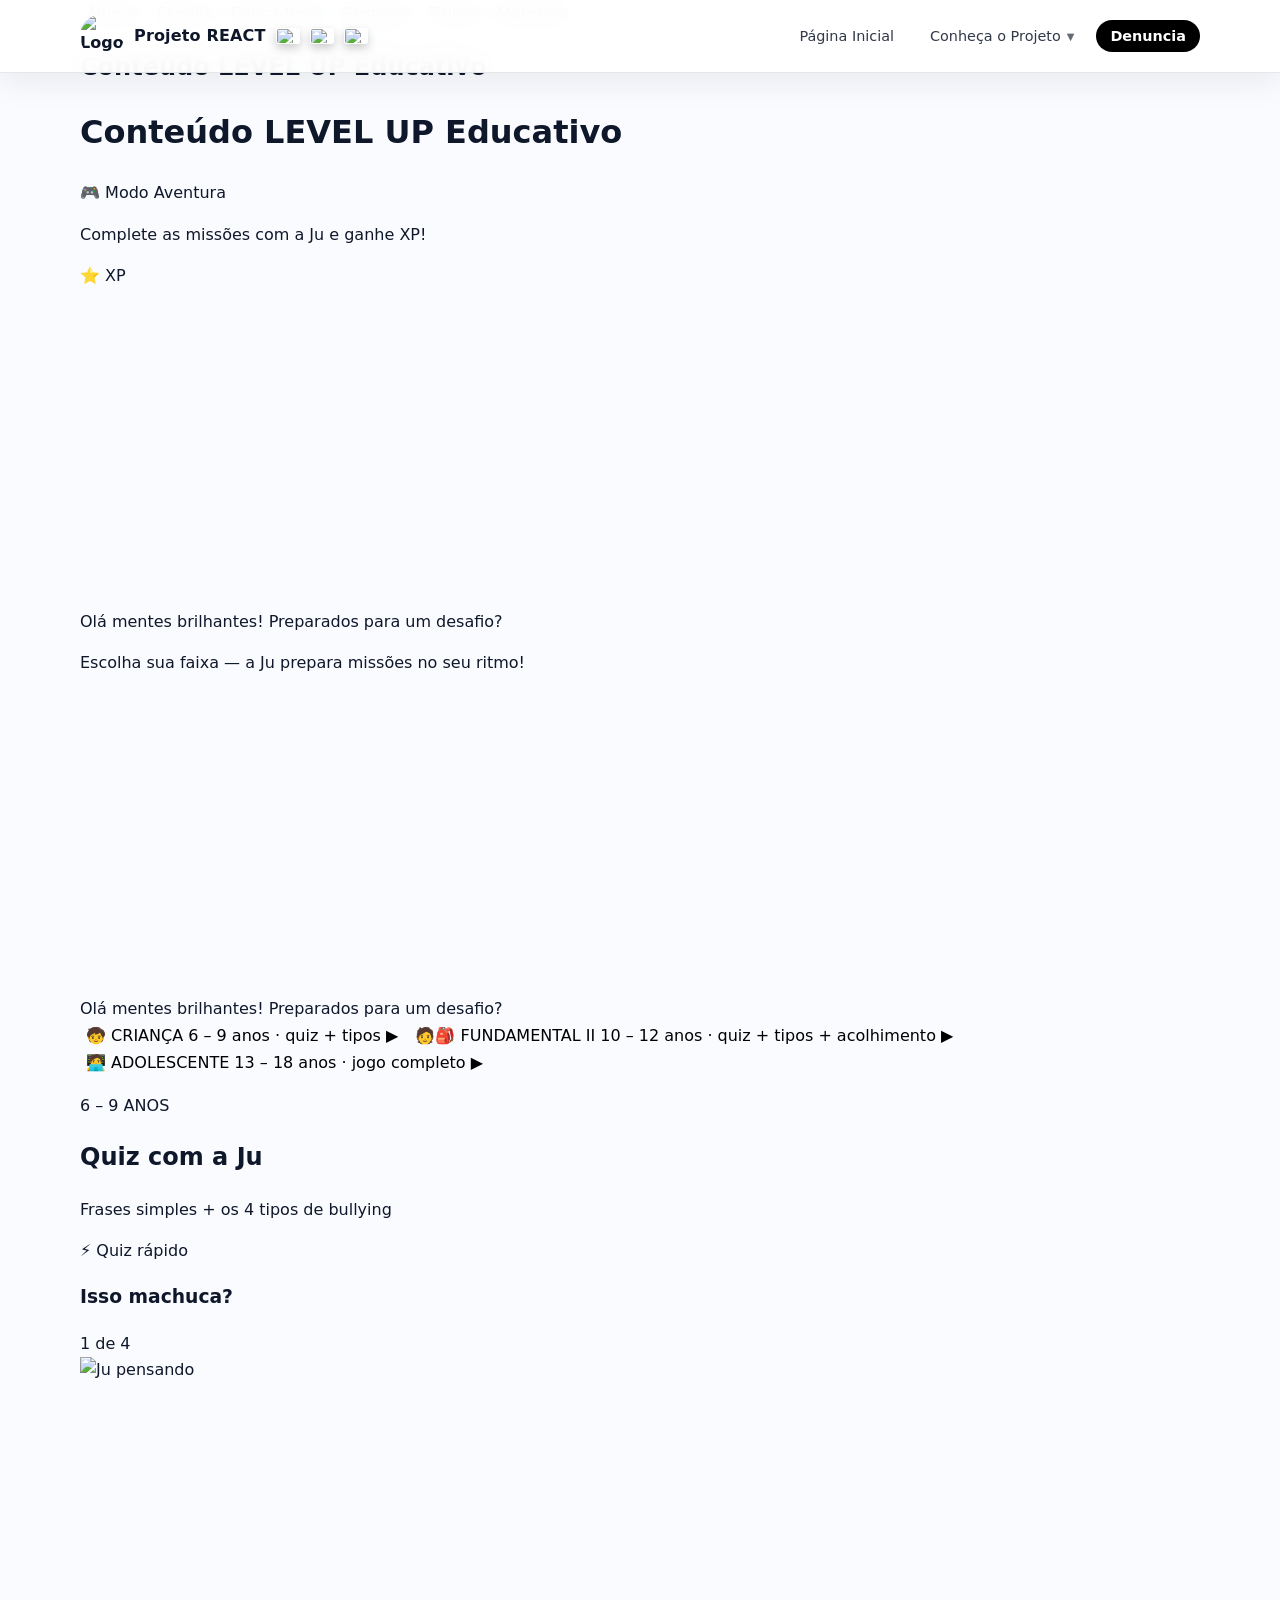
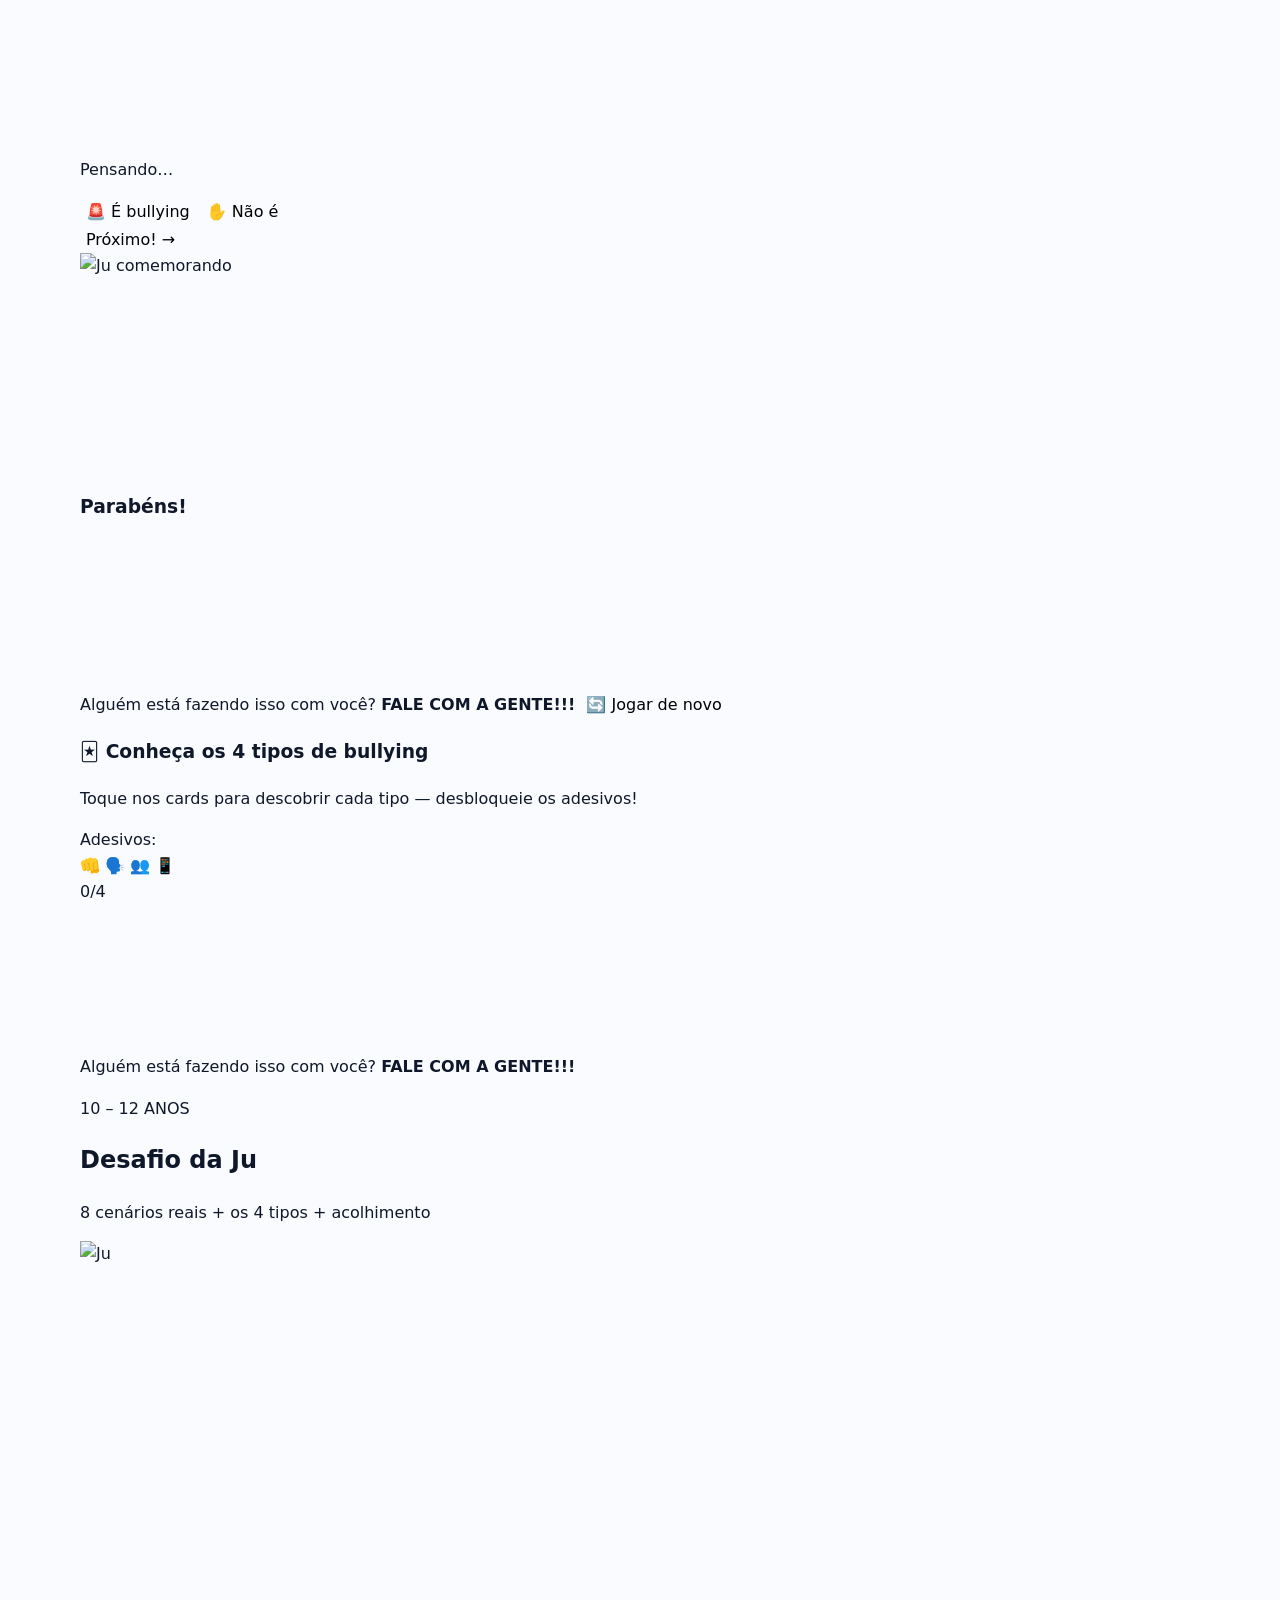
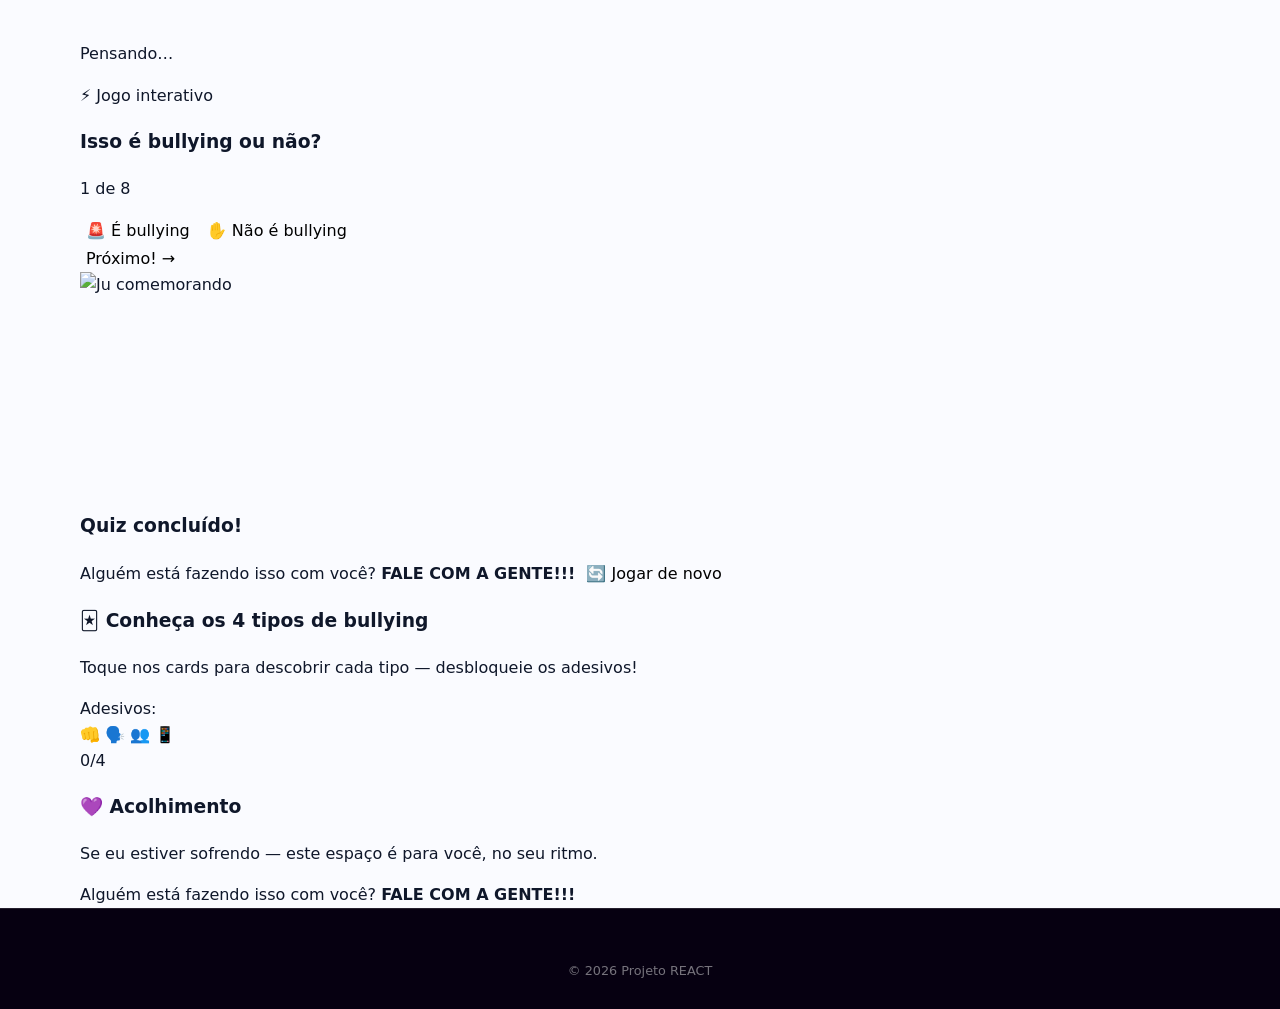
==== alunos.html @ ef482766 "Atualiza o site automaticamente." ====
<!DOCTYPE html>
<html lang="pt-BR">
<head>
  <meta charset="UTF-8">
  <meta name="viewport" content="width=device-width, initial-scale=1.0">
  <title>Conteúdo Educativo — Alunos | Projeto REACT</title>
  <meta name="description" content="Conteúdo interativo sobre bullying para alunos de 6 a 17 anos: quiz, tipos de bullying, como pedir ajuda e seus direitos.">
  <link rel="stylesheet" href="styles.css">
  <link rel="stylesheet" href="educativo.css">
  <link rel="preconnect" href="https://fonts.googleapis.com">
  <link rel="preconnect" href="https://fonts.gstatic.com" crossorigin>
  <link href="https://fonts.googleapis.com/css2?family=Fredoka:wght@400;500;600;700&family=Nunito:wght@400;600;700;800;900&family=Orbitron:wght@700;900&display=swap" rel="stylesheet">
  <link rel="stylesheet" href="educativo-cartoon.css">
  <link rel="stylesheet" href="educativo-game.css">
  <link rel="stylesheet" href="educativo-missoes23.css">
  <link rel="stylesheet" href="educativo-acolhimento.css">
  <link rel="stylesheet" href="educativo-faixas.css">
  <link rel="stylesheet" href="responsive.css">
  <link rel="stylesheet" href="educativo-responsive.css">
</head>
<body class="page-educativo page-educativo--cartoon page-educativo--game">
  <!-- Cenário do jogo (templo + neon) -->
  <div class="game-scene" aria-hidden="true">
    <div class="game-temple-bg"></div>
    <div class="game-column game-column--left"></div>
    <div class="game-column game-column--right"></div>
    <div class="game-arch"></div>
  </div>

  <div class="fx-confetti" id="fx-confetti" aria-hidden="true"></div>

  <nav class="navbar scrolled" id="navbar">
    <div class="container nav-container">
      <a href="index.html" class="nav-logo">
        <img src="assets/logo-projeto.png" alt="Logo do projeto" class="logo-project-image" loading="eager" decoding="async">
        <span class="logo-text">Projeto <strong>REACT</strong></span>
        <img src="https://upload.wikimedia.org/wikipedia/en/0/05/Flag_of_Brazil.svg" alt="Bandeira do Brasil" class="logo-flag js-lang-ptbr" title="Mudar idioma para Português (Brasil)" role="button" tabindex="0" loading="eager" decoding="async">
        <img src="https://upload.wikimedia.org/wikipedia/en/a/a4/Flag_of_the_United_States.svg" alt="Bandeira dos Estados Unidos" class="logo-flag js-lang-enus" title="Switch language to English (US)" role="button" tabindex="0" loading="eager" decoding="async">
        <img src="https://upload.wikimedia.org/wikipedia/en/9/9a/Flag_of_Spain.svg" alt="Bandera de España" class="logo-flag js-lang-eses" title="Cambiar idioma a Español (España)" role="button" tabindex="0" loading="eager" decoding="async">
      </a>
      <button class="nav-toggle" id="navToggle" type="button" aria-label="Abrir menu" aria-expanded="false">
        <span></span><span></span><span></span>
      </button>
      <ul class="nav-links" id="navLinks">
        <li><a href="index.html">Página Inicial</a></li>
        <li class="nav-item-submenu">
          <a href="conheca-o-projeto.html" class="nav-link-has-submenu">Conheça o Projeto</a>
          <ul class="nav-submenu" aria-label="Submenu Conheça o Projeto">
            <li><a href="conheca-o-projeto.html">Sobre</a></li>
            <li><a href="noticias.html">Notícias</a></li>
            <li><a href="alunos.html" class="nav-active-page">Conteúdo Educativo</a></li>
            <li><a href="dados.html">Dados</a></li>
            <li><a href="index.html#depoimentos">Depoimentos</a></li>
          </ul>
        </li>
        <li><a href="ouvidoria.html" class="nav-cta">Denuncia</a></li>
        <li class="nav-item-submenu">
          <button type="button" class="nav-link-trigger nav-admin-cta nav-link-has-submenu">Acesso</button>
          <ul class="nav-submenu" aria-label="Submenu Acesso">
            <li><a href="ouvidoria.html#acompanhar">Acompanhar protocolo</a></li>
            <li><a href="ouvidoria.html?admin=1#siteAdmin" target="_blank" rel="noopener noreferrer">Acesso administrativo</a></li>
            <li><a href="ouvidoria.html?admin=1#painel" target="_blank" rel="noopener noreferrer">Acesso escolas</a></li>
            <li><a href="ouvidoria.html?admin=1#treinamentos" target="_blank" rel="noopener noreferrer">Treinamentos</a></li>
          </ul>
        </li>
      </ul>
    </div>
  </nav>

  <div class="edu-tabs-wrap game-tabs-wrap">
    <div class="container">
      <div class="edu-tabs" role="tablist" aria-label="Perfis de conteúdo educativo">
        <button type="button" class="edu-tab is-active" role="tab" aria-selected="true" aria-controls="panel-alunos" data-panel="panel-alunos" id="tab-alunos">Alunos</button>
        <button type="button" class="edu-tab" role="tab" aria-selected="false" aria-controls="panel-familia" data-panel="panel-familia" id="tab-familia">Família</button>
        <button type="button" class="edu-tab" role="tab" aria-selected="false" aria-controls="panel-educadores" data-panel="panel-educadores" id="tab-educadores">Educadores</button>
        <button type="button" class="edu-tab" role="tab" aria-selected="false" aria-controls="panel-gestores" data-panel="panel-gestores" id="tab-gestores">Gestores</button>
        <button type="button" class="edu-tab" role="tab" aria-selected="false" aria-controls="panel-trilhas" data-panel="panel-trilhas" id="tab-trilhas">Trilhas</button>
        <button type="button" class="edu-tab" role="tab" aria-selected="false" aria-controls="panel-materiais" data-panel="panel-materiais" id="tab-materiais">Materiais</button>
      </div>
    </div>
  </div>

  <div class="container fx-faixa-top-wrap">
    <div class="fx-faixa-top">
      <button type="button" class="back-btn fx-faixa-back" id="fxFaixaBack" data-fx-back hidden>← Voltar</button>
      <div class="fx-brand-hero game-start-copy game-hero-copy">
        <h2 class="game-start-title">
          <span class="game-start-title-main">Conteúdo</span>
          <span class="game-start-title-accent-wrap">
            <span class="game-hero-level-up game-float--level" aria-hidden="true">LEVEL UP</span>
            <span class="edu-hero-accent toon-title-pop game-title">Educativo</span>
          </span>
        </h2>
      </div>
    </div>
  </div>

  <header class="edu-hero toon-hero game-hero game-hero--start">
    <div class="edu-hero-bg toon-hero-bg game-hero-bg" aria-hidden="true"></div>
    <div class="game-hero-glow" aria-hidden="true"></div>
    <div class="container edu-hero-inner game-start-wrap game-start-wrap--centered">
      <div class="toon-hero-copy game-hero-copy game-start-copy game-start-copy--head">
        <h1 class="game-start-title">
          <span class="game-start-title-main">Conteúdo</span>
          <span class="game-start-title-accent-wrap">
            <span class="game-hero-level-up game-float--level" aria-hidden="true">LEVEL UP</span>
            <span class="edu-hero-accent toon-title-pop game-title">Educativo</span>
          </span>
        </h1>
      </div>
      <div class="toon-hero-copy game-hero-copy game-start-copy game-start-copy--foot game-start-copy--above-ju">
        <div class="game-start-meta">
          <p class="game-start-tag">🎮 Modo Aventura</p>
          <p class="game-start-lead game-lead">Complete as missões com a Ju e ganhe XP!</p>
          <div class="game-hero-xp game-hero-xp--lead" aria-hidden="true">⭐ XP</div>
        </div>
      </div>
      <div class="game-start-mascot game-hero-stage game-start-mascot--with-speech">
        <div class="game-start-aura" aria-hidden="true"></div>
        <div class="game-start-aura game-start-aura--2" aria-hidden="true"></div>
        <figure class="game-start-splash">
          <video
            id="heroIntroVideo"
            class="game-start-img ju-intro-video"
            src="assets/VIDEOSAUDACAOINICIAL.mp4?v=6"
            width="576"
            height="654"
            playsinline
            webkit-playsinline
            autoplay
            muted
            loop
            preload="auto"
            poster="assets/ju-express-intro.png?v=1"
            aria-label="Ju — saudação em vídeo, O Ideal de Justiça"
          ></video>
        </figure>
        <div class="toon-hero-speech game-speech game-start-speech game-start-speech--beside-ju" role="note" aria-label="Ju diz:">
          <p class="game-start-speech-text">
            <span class="game-start-speech-line game-start-speech-line--lead">Olá mentes brilhantes!</span>
            <span class="game-start-speech-line">Preparados para um desafio?</span>
          </p>
        </div>
      </div>
    </div>
  </header>

  <main class="edu-main game-main">
    <div class="container">

      <!-- Painel Alunos -->
      <div class="edu-panel is-active" id="panel-alunos" role="tabpanel" aria-labelledby="tab-alunos">

        <div class="edu-faixas" id="eduFaixas">
          <div class="fx-screen fx-screen--selector active" data-screen="selector">
            <div class="fx-header">
              <p class="fx-subtitle">Escolha sua faixa — a Ju prepara missões no seu ritmo!</p>
            </div>
            <div class="selector-layout">
              <div class="ju-arena ju-arena--selector game-start-mascot game-start-mascot--with-speech">
                <div class="game-start-aura" aria-hidden="true"></div>
                <div class="game-start-aura game-start-aura--2" aria-hidden="true"></div>
                <figure class="game-start-splash">
                  <video
                    class="game-start-img ju-img ju-img--speak ju-intro-video"
                    id="selectorJu"
                    src="assets/VIDEOSAUDACAOINICIAL.mp4?v=6"
                    width="576"
                    height="654"
                    playsinline
                    webkit-playsinline
                    loop
                    preload="auto"
                    poster="assets/ju-express-intro.png?v=1"
                    aria-label="Ju — saudação em vídeo. Toque para ouvir a Ju."
                    role="button"
                    tabindex="0"
                    title="Toque para ouvir a Ju"
                  ></video>
                </figure>
                <div class="ju-bubble ju-bubble--beside ju-bubble--speak" id="selectorBubble" role="button" tabindex="0" title="Toque para ouvir a Ju">Olá mentes brilhantes! Preparados para um desafio?</div>
              </div>
              <div class="faixa-grid">
                <button type="button" class="faixa-card faixa-card--kids" data-fx-mode="kids">
                  <span class="faixa-icon" aria-hidden="true">🧒</span>
                  <span>
                    <span class="faixa-label">CRIANÇA</span>
                    <span class="faixa-age">6 – 9 anos · quiz + tipos</span>
                  </span>
                  <span class="faixa-arrow" aria-hidden="true">▶</span>
                </button>
                <button type="button" class="faixa-card faixa-card--medio" data-fx-mode="medio">
                  <span class="faixa-icon" aria-hidden="true">🧑‍🎒</span>
                  <span>
                    <span class="faixa-label">FUNDAMENTAL II</span>
                    <span class="faixa-age">10 – 12 anos · quiz + tipos + acolhimento</span>
                  </span>
                  <span class="faixa-arrow" aria-hidden="true">▶</span>
                </button>
                <button type="button" class="faixa-card faixa-card--teen" data-fx-mode="teen">
                  <span class="faixa-icon" aria-hidden="true">🧑‍💻</span>
                  <span>
                    <span class="faixa-label">ADOLESCENTE</span>
                    <span class="faixa-age">13 – 18 anos · jogo completo</span>
                  </span>
                  <span class="faixa-arrow" aria-hidden="true">▶</span>
                </button>
              </div>
            </div>
          </div>

          <div class="fx-screen fx-screen--kids" data-screen="kids" id="fxKids">
            <div class="fx-header">
              <p class="fx-eyebrow">6 – 9 ANOS</p>
              <h2 class="fx-title">Quiz com a Ju</h2>
              <p class="fx-subtitle">Frases simples + os 4 tipos de bullying</p>
            </div>
            <div class="fx-quiz">
              <span class="fx-quiz-badge">⚡ Quiz rápido</span>
              <div class="fx-quiz-head">
                <h3 class="fx-quiz-title">Isso machuca?</h3>
                <span class="fx-quiz-prog" id="kidsProg">1 de 4</span>
              </div>
              <div class="fx-prog" aria-hidden="true"><div class="fx-prog-fill" id="kidsProgFill"></div></div>
              <div class="fx-quiz-stage" id="kidsQuizStage">
                <div class="ju-arena ju-arena--with-speech">
                  <img src="assets/ju-pergunta.png?v=4" alt="Ju pensando" class="kids-ju" id="kidsJu" width="400" height="400" loading="lazy" decoding="async">
                  <div class="ju-bubble ju-bubble--beside" id="kidsBubble">Pensando…</div>
                </div>
                <div>
                  <p class="fx-scenario" id="kidsScenario"></p>
                  <p class="fx-visual-tip" id="kidsVisualTip" aria-live="polite"></p>
                  <div class="fx-actions" id="kidsActions">
                    <button type="button" class="fx-btn fx-btn--yes" id="kidsYes">🚨 É bullying</button>
                    <button type="button" class="fx-btn fx-btn--no" id="kidsNo">✋ Não é</button>
                  </div>
                  <div class="fx-feedback hidden" id="kidsFeedback" role="status" aria-live="polite"></div>
                  <button type="button" class="fx-btn fx-btn--next hidden" id="kidsNext">Próximo! →</button>
                </div>
              </div>
              <div class="fx-finish hidden" id="kidsFinish">
                <img src="assets/ju_fimdejogo.png?v=9" alt="Ju comemorando" class="ju-img" width="220" height="220" loading="lazy" decoding="async">
                <div class="fx-stars" id="kidsStars" aria-label="Estrelas conquistadas"></div>
                <h3>Parabéns!</h3>
                <p id="kidsFinishMsg"></p>
                <div class="fx-kids-sinto-block">
                  <video
                    id="kidsSintoVideoFinish"
                    class="fx-kids-sinto-video ju-sinto-video"
                    src="assets/SINTOMUITO.mp4?v=2"
                    playsinline
                    webkit-playsinline
                    preload="metadata"
                    aria-label="Vídeo da Ju — mensagem de apoio. Toque para assistir."
                    title="▶ Toque para assistir o vídeo"
                    role="button"
                    tabindex="0"
                  ></video>
                </div>
                <a href="ouvidoria.html#formulario" class="fx-btn fx-btn--ouvidoria btn-ouvidoria-pulse">Alguém está fazendo isso com você? <strong>FALE COM A GENTE!!!</strong></a>
                <button type="button" class="fx-btn fx-btn--restart" id="kidsRestart">🔄 Jogar de novo</button>
              </div>
            </div>
            <div class="fx-divider"></div>
            <h3 class="fx-quiz-title fx-quiz-title--section">🃏 Conheça os 4 tipos de bullying</h3>
            <p class="fx-section-desc">Toque nos cards para descobrir cada tipo — desbloqueie os adesivos!</p>
            <div class="fx-sticker-bar">
              <span class="fx-sticker-label">Adesivos:</span>
              <div class="fx-stickers">
                <span class="fx-sticker" data-sticker="fisico" title="Físico">👊</span>
                <span class="fx-sticker" data-sticker="verbal" title="Verbal">🗣️</span>
                <span class="fx-sticker" data-sticker="social" title="Social">👥</span>
                <span class="fx-sticker" data-sticker="cyber" title="Cyber">📱</span>
              </div>
              <span class="fx-sticker-count" id="kidsStickerCount">0/4</span>
            </div>
            <div class="fx-flip-grid" id="kidsFlipGrid"></div>
            <div class="fx-kids-sinto-block fx-kids-sinto-block--main">
              <video
                id="kidsSintoVideo"
                class="fx-kids-sinto-video ju-sinto-video"
                src="assets/SINTOMUITO.mp4?v=2"
                playsinline
                webkit-playsinline
                preload="metadata"
                aria-label="Vídeo da Ju — Se estiver sofrendo, fale com a gente. Toque para assistir."
                title="▶ Toque para assistir o vídeo"
                role="button"
                tabindex="0"
              ></video>
            </div>
            <a href="ouvidoria.html#formulario" class="fx-btn fx-btn--ouvidoria btn-ouvidoria-pulse" style="margin-top:12px">Alguém está fazendo isso com você? <strong>FALE COM A GENTE!!!</strong></a>
          </div>

          <div class="fx-screen fx-screen--medio" data-screen="medio" id="fxMedio">
            <div class="fx-header">
              <p class="fx-eyebrow">10 – 12 ANOS</p>
              <h2 class="fx-title">Desafio da Ju</h2>
              <p class="fx-subtitle">8 cenários reais + os 4 tipos + acolhimento</p>
            </div>
            <div class="ju-arena ju-arena--with-speech" style="margin-bottom:16px">
              <img src="assets/ju-pergunta.png?v=4" alt="Ju" class="ju-img" id="fullJu" width="400" height="400" loading="lazy" decoding="async">
              <div class="ju-bubble ju-bubble--beside" id="fullBubble">Pensando…</div>
            </div>
            <div class="fx-quiz">
              <span class="fx-quiz-badge">⚡ Jogo interativo</span>
              <div class="fx-quiz-head">
                <h3 class="fx-quiz-title">Isso é bullying ou não?</h3>
                <span class="fx-quiz-prog" id="fullProg">1 de 8</span>
              </div>
              <div class="fx-prog" aria-hidden="true"><div class="fx-prog-fill" id="fullProgFill"></div></div>
              <div class="fx-quiz-stage" id="fullQuizStage">
                <p class="fx-scenario" id="fullScenario" style="grid-column:1/-1"></p>
                <p class="fx-context-tip" id="fullContextTip" style="grid-column:1/-1"></p>
                <div class="fx-actions" id="fullActions" style="grid-column:1/-1">
                  <button type="button" class="fx-btn fx-btn--yes" id="fullYes">🚨 É bullying</button>
                  <button type="button" class="fx-btn fx-btn--no" id="fullNo">✋ Não é bullying</button>
                </div>
                <div class="fx-feedback hidden" id="fullFeedback" role="status" aria-live="polite" style="grid-column:1/-1"></div>
                <button type="button" class="fx-btn fx-btn--next hidden" id="fullNext" style="grid-column:1/-1">Próximo! →</button>
              </div>
              <div class="fx-finish hidden" id="fullFinish">
                <img src="assets/ju_fimdejogo.png?v=9" alt="Ju comemorando" class="ju-img" width="220" height="220" loading="lazy" decoding="async">
                <h3>Quiz concluído!</h3>
                <p id="fullFinishMsg"></p>
                <a href="ouvidoria.html#formulario" class="fx-btn fx-btn--ouvidoria btn-ouvidoria-pulse">Alguém está fazendo isso com você? <strong>FALE COM A GENTE!!!</strong></a>
                <button type="button" class="fx-btn fx-btn--restart" id="fullRestart">🔄 Jogar de novo</button>
              </div>
            </div>
            <div class="fx-divider"></div>
            <h3 class="fx-quiz-title fx-quiz-title--section">🃏 Conheça os 4 tipos de bullying</h3>
            <p class="fx-section-desc">Toque nos cards para descobrir cada tipo — desbloqueie os adesivos!</p>
            <div class="fx-sticker-bar">
              <span class="fx-sticker-label">Adesivos:</span>
              <div class="fx-stickers">
                <span class="fx-sticker" data-sticker="fisico" title="Físico">👊</span>
                <span class="fx-sticker" data-sticker="verbal" title="Verbal">🗣️</span>
                <span class="fx-sticker" data-sticker="social" title="Social">👥</span>
                <span class="fx-sticker" data-sticker="cyber" title="Cyber">📱</span>
              </div>
              <span class="fx-sticker-count" id="fxStickerCount">0/4</span>
            </div>
            <div class="fx-flip-grid" id="fxFlipGrid"></div>
            <div class="fx-divider"></div>
            <h3 class="fx-section-title">💜 Acolhimento</h3>
            <p class="fx-section-desc">Se eu estiver sofrendo — este espaço é para você, no seu ritmo.</p>
            <div id="fxMedioMa"></div>
            <a href="ouvidoria.html#formulario" class="fx-btn fx-btn--ouvidoria btn-ouvidoria-pulse" style="margin-top:20px">Alguém está fazendo isso com você? <strong>FALE COM A GENTE!!!</strong></a>
          </div>
        </div>

        <div id="eduTeenGame" hidden>

        <div class="game-hud game-hud--missions" aria-label="Progresso das missões">
          <div class="game-hud-inner">
            <div class="game-hud-pill game-hud-level">
              <span>NÍVEL</span>
              <strong id="gameLevel">1</strong>
            </div>
            <div class="game-hud-xp-wrap">
              <div class="game-hud-xp-meta">
                <span class="game-hud-xp-label" id="gameMissionLabel">0/3 missões</span>
                <span class="game-hud-done-label" id="gameMissionStatus" hidden aria-live="polite">✓ Concluída</span>
              </div>
              <div class="game-hud-xp" role="progressbar" aria-valuenow="0" aria-valuemin="0" aria-valuemax="3" id="gameXpBar" aria-valuetext="0 de 3 missões concluídas">
                <div class="game-hud-xp-fill" id="gameXpFill"></div>
              </div>
            </div>
            <div class="game-hud-values">
              <span id="gameRespeito">RESPEITO</span>
              <span id="gameIgualdade">IGUALDADE</span>
            </div>
          </div>
        </div>

        <!-- Módulo 1 -->
        <section class="edu-module edu-module--1" id="modulo-1">
          <div class="edu-module-shell game-level-panel">
          <div class="edu-module-head">
            <span class="edu-module-num" aria-hidden="true">01</span>
            <a href="#eduQuiz" class="edu-jump toon-jump game-mission-btn edu-module-mission-btn" data-module="1"><span class="toon-jump-num">1</span> Missão: Bullying</a>
            <h2 class="edu-module-title">Vamos descobrir juntos o que é bullying?</h2>
            <p class="edu-module-desc">Bullying é quando alguém machuca outra pessoa <strong>de propósito</strong>, <strong>várias vezes</strong>, e existe um <strong>desequilíbrio de força</strong> — um tem mais poder que o outro.</p>
          </div>

          <!-- 4 tipos (antes do quiz — visível no celular sem rolar) -->
          <div class="edu-subsection" id="eduFlipTypes">
            <div class="edu-module-head edu-module-head--compact">
              <h3 class="edu-module-title">Os 4 tipos de bullying</h3>
              <p class="edu-module-desc">Toque nos cards — colecione os 4 tipos como adesivos!</p>
            </div>

          <div class="toon-sticker-bar" id="stickerBar" aria-label="Adesivos colecionados">
            <span class="toon-sticker-label">🏅 Sua coleção:</span>
            <div class="toon-stickers">
              <div class="toon-sticker" data-sticker="fisico" title="Bullying físico">👊</div>
              <div class="toon-sticker" data-sticker="verbal" title="Bullying verbal">💬</div>
              <div class="toon-sticker" data-sticker="social" title="Bullying social">🚫</div>
              <div class="toon-sticker" data-sticker="cyber" title="Cyberbullying">📱</div>
            </div>
            <span class="toon-sticker-count" id="stickerCount">0/4</span>
          </div>

          <div class="edu-flip-grid toon-flip-grid">
            <div class="edu-flip-card edu-flip-card--fisico toon-flip-card" data-sticker="fisico">
              <div class="edu-flip-inner">
                <div class="edu-flip-front edu-flip-front--cover" tabindex="0" role="button" aria-expanded="false" aria-label="Bullying físico — toque para ver detalhes">
                  <img class="edu-flip-cover" data-src="assets/cards/CAPAFISICO.webp" alt="Capa — bullying físico" loading="lazy" decoding="async" width="900" height="506">
                  <p class="edu-flip-hint edu-flip-hint--cover">Toque para saber mais</p>
                </div>
                <div class="edu-flip-back">
                  <h4>Exemplo</h4>
                  <p>Empurrões, socos, chutes ou pegar/esconder pertences de alguém.</p>
                  <h4>Sinais de alerta</h4>
                  <ul>
                    <li>Aparecem marcas ou objetos sumidos</li>
                    <li>A pessoa evita certos lugares da escola</li>
                  </ul>
                  <h4>O que fazer</h4>
                  <p>Conte para um adulto de confiança. Não responda com violência — peça ajuda.</p>
                  <h4>Base legal</h4>
                  <p>Lei nº 13.185/2015 (Art. 5º) — escolas devem garantir ambiente seguro. Lei nº 14.811/2024 reforça medidas contra violência escolar. CP Art. 129 — lesão corporal pode ser crime.</p>
                  <div class="edu-flip-close" role="button" tabindex="0">← Voltar</div>
                </div>
              </div>
            </div>

            <div class="edu-flip-card edu-flip-card--verbal toon-flip-card" data-sticker="verbal">
              <div class="edu-flip-inner">
                <div class="edu-flip-front edu-flip-front--cover" tabindex="0" role="button" aria-expanded="false" aria-label="Bullying verbal — toque para ver detalhes">
                  <img class="edu-flip-cover" data-src="assets/cards/CAPAVERBAL.webp" alt="Capa — bullying verbal" loading="lazy" decoding="async" width="900" height="506">
                  <p class="edu-flip-hint edu-flip-hint--cover">Toque para saber mais</p>
                </div>
                <div class="edu-flip-back">
                  <h4>Exemplo</h4>
                  <p>Apelidos ofensivos, xingamentos, ameaças ou piadas que humilham alguém.</p>
                  <h4>Sinais de alerta</h4>
                  <ul>
                    <li>A pessoa fica quieta ou triste depois das aulas</li>
                    <li>Evita falar ou participar</li>
                  </ul>
                  <h4>O que fazer</h4>
                  <p>Palavras machucam. Registre o que ouviu e avise um adulto — você está ajudando, não "dedurando".</p>
                  <h4>Base legal</h4>
                  <p>Lei nº 13.185/2015 — bullying verbal é violência escolar. CP Art. 140 (injúria) e Art. 147 (ameaça). Lei nº 14.811/2024 — responsabilização de agressores.</p>
                  <div class="edu-flip-close" role="button" tabindex="0">← Voltar</div>
                </div>
              </div>
            </div>

            <div class="edu-flip-card edu-flip-card--social toon-flip-card" data-sticker="social">
              <div class="edu-flip-inner">
                <div class="edu-flip-front edu-flip-front--cover" tabindex="0" role="button" aria-expanded="false" aria-label="Bullying social — toque para ver detalhes">
                  <img class="edu-flip-cover" data-src="assets/cards/CAPASOCIAL.webp" alt="Capa — bullying social" loading="lazy" decoding="async" width="900" height="506">
                  <p class="edu-flip-hint edu-flip-hint--cover">Toque para saber mais</p>
                </div>
                <div class="edu-flip-back">
                  <h4>Exemplo</h4>
                  <p>Deixar alguém de fora de grupos, espalhar rumores ou ignorar de propósito.</p>
                  <h4>Sinais de alerta</h4>
                  <ul>
                    <li>Alguém sempre come sozinho(a)</li>
                    <li>Grupos riem quando a pessoa se aproxima</li>
                  </ul>
                  <h4>O que fazer</h4>
                  <p>Inclua a pessoa quando puder. Se não der, conte para um adulto o que você viu.</p>
                  <h4>Base legal</h4>
                  <p>Lei nº 13.185/2015 — exclusão intencional e repetida configura bullying social. ECA Art. 53 — direito a convivência familiar e comunitária, inclusive na escola.</p>
                  <div class="edu-flip-close" role="button" tabindex="0">← Voltar</div>
                </div>
              </div>
            </div>

            <div class="edu-flip-card edu-flip-card--cyber toon-flip-card" data-sticker="cyber">
              <div class="edu-flip-inner">
                <div class="edu-flip-front edu-flip-front--cover" tabindex="0" role="button" aria-expanded="false" aria-label="Cyberbullying — toque para ver detalhes">
                  <img class="edu-flip-cover" data-src="assets/cards/CAPACYBER.webp" alt="Capa — cyberbullying" loading="lazy" decoding="async" width="900" height="506">
                  <p class="edu-flip-hint edu-flip-hint--cover">Toque para saber mais</p>
                </div>
                <div class="edu-flip-back">
                  <h4>Exemplo</h4>
                  <p>Mensagens ofensivas, exposição de fotos, grupos de zoeira ou fake profiles.</p>
                  <h4>Sinais de alerta</h4>
                  <ul>
                    <li>Medo de olhar o celular</li>
                    <li>Apaga apps ou fica online escondido(a)</li>
                  </ul>
                  <h4>O que fazer</h4>
                  <p>Salve prints, bloqueie quem ataca e conte para um adulto. Não responda na hora.</p>
                  <h4>Base legal</h4>
                  <p>Marco Civil da Internet (Art. 21) — plataformas devem remover conteúdo ilícito. Lei nº 14.811/2024 — cyberbullying nas escolas. CP Arts. 138–140 — calúnia, difamação e injúria online.</p>
                  <div class="edu-flip-close" role="button" tabindex="0">← Voltar</div>
                </div>
              </div>
            </div>
          </div>
          </div>

          <!-- Quiz -->
          <div class="edu-quiz toon-quiz" id="eduQuiz" aria-label="Quiz interativo: Isso é bullying ou não?">
            <div class="edu-quiz-badge toon-quiz-badge">⚡ Jogo interativo</div>
            <div class="edu-quiz-header">
              <h3 class="edu-quiz-title">Isso é bullying ou não?</h3>
              <span class="edu-quiz-progress" id="quizProgress" aria-live="polite">1 de 8</span>
            </div>
            <div class="edu-quiz-progress-wrap toon-progress-wrap" aria-hidden="true">
              <div class="edu-quiz-progress-bar" id="quizProgressBar"></div>
            </div>
            <div class="toon-quiz-stage">
              <div class="toon-quiz-mascot" id="quizMascot" data-mood="think">
                <div class="ju-avatar-wrap ju-avatar-wrap--quiz ju-avatar-wrap--portrait" data-frame="think" id="quizJuAvatar">
                  <img
                    src="assets/ju-pergunta.png?v=4"
                    alt="Ju pensando sobre a pergunta do quiz"
                    class="ju-portrait-img"
                    width="566"
                    height="718"
                    loading="lazy"
                    decoding="async"
                  >
                  <span class="ju-mood-chip" aria-hidden="true">Pensando…</span>
                </div>
              </div>
              <div class="toon-speech-bubble toon-speech-bubble--quiz">
                <p class="edu-quiz-scenario" id="quizScenario">Todo recreio, um grupo empurra o mesmo colega contra o muro e pega o lanche dele.</p>
                <p class="edu-quiz-context" id="quizContextTip" hidden></p>
                <p class="edu-quiz-legal" id="quizLegalNote" hidden></p>
                <div class="edu-quiz-actions toon-quiz-actions toon-quiz-actions--inline" id="quizActions">
                  <button type="button" class="edu-quiz-btn edu-quiz-btn-yes toon-btn toon-btn--yes" id="quizYes" aria-label="Minha resposta: é bullying"><span>👎</span> É bullying</button>
                  <button type="button" class="edu-quiz-btn edu-quiz-btn-no toon-btn toon-btn--no" id="quizNo" aria-label="Minha resposta: não é bullying"><span>✋</span> Não é bullying</button>
                </div>
              </div>
            </div>
            <div class="edu-quiz-feedback toon-feedback" id="quizFeedback"></div>
            <button type="button" class="edu-quiz-next toon-btn toon-btn--next" id="quizNext">Próximo! →</button>
            <div class="edu-quiz-finish toon-quiz-finish" id="quizFinish">
              <div class="toon-finish-burst ju-finish-burst" aria-hidden="true">
                <img
                  src="assets/ju_fimdejogo.png?v=9"
                  alt=""
                  class="ju-finish-img"
                  width="380"
                  height="520"
                  loading="lazy"
                  decoding="async"
                >
              </div>
              <h3>Você concluiu os 8 cenários!</h3>
              <p id="quizFinishMsg"></p>
              <div class="edu-quiz-finish-ctas">
                <a href="ouvidoria.html#formulario" class="toon-btn toon-btn--ouvidoria btn-ouvidoria-pulse">Alguém está fazendo isso com você? <strong>FALE COM A GENTE!!!</strong></a>
                <a href="https://www.cvv.org.br" class="toon-btn toon-btn--help" target="_blank" rel="noopener noreferrer">📞 CVV — 188</a>
                <a href="tel:100" class="toon-btn toon-btn--help">👶 Disque 100</a>
              </div>
              <button type="button" class="edu-quiz-restart toon-btn toon-btn--restart" id="quizRestart">Jogar de novo</button>
            </div>
            <div class="toon-confetti" id="toonConfetti" aria-hidden="true"></div>
          </div>
          </div>
        </section>

        <!-- Módulo 2 -->
        <section class="edu-module edu-module--2 is-locked" id="modulo-2">
          <div class="edu-module-shell">
          <div class="edu-module-head">
            <span class="edu-module-num" aria-hidden="true">02</span>
            <a href="#modulo-2" class="edu-jump toon-jump game-mission-btn edu-module-mission-btn is-locked" data-module="2" aria-disabled="true" aria-label="Missão 2 bloqueada — complete a Missão 1"><span class="game-mission-lock" aria-hidden="true">🔒</span><span class="toon-jump-num">2</span> Missão: Testemunha</a>
            <h2 class="edu-module-title">Eu testemunhei. E agora?</h2>
            <p class="edu-module-desc">Ver alguém sofrendo não é fácil — mas você pode fazer diferença com segurança.</p>
          </div>

          <div class="edu-m23" id="eduM23">
            <div class="missao-tabs" role="tablist" aria-label="Atividades da Missão 2">
              <button type="button" class="mtab active" id="tab-m2" data-m23-tab="2" role="tab" aria-selected="true">
                <span class="mtab-icon">🤝</span>
                <span>SER ALIADO</span>
                <span class="mtab-num">MISSÃO 2</span>
              </button>
              <button type="button" class="mtab" id="tab-m3a" data-m23-tab="3" role="tab" aria-selected="false">
                <span class="mtab-icon">🆘</span>
                <span>PEDIR AJUDA</span>
                <span class="mtab-num">MISSÃO 3A</span>
              </button>
              <button type="button" class="mtab" id="tab-m3b" data-m23-tab="4" role="tab" aria-selected="false">
                <span class="mtab-icon">📱</span>
                <span>CYBERBULLYING</span>
                <span class="mtab-num">MISSÃO 3B</span>
              </button>
            </div>

            <div class="missao-panel active" id="panel-m2" role="tabpanel">
              <div class="missao-intro missao-intro--ally">
                <div class="missao-intro-layout">
                  <figure class="missao-hero-figure">
                    <img
                      src="assets/ju-ser-aliado.png?v=3"
                      alt="Ju apertando a mão de um colega — ser aliado de verdade"
                      class="missao-hero-img"
                      width="1063"
                      height="1188"
                      loading="lazy"
                      decoding="async"
                    >
                  </figure>
                  <div class="missao-intro-copy">
                    <div class="missao-intro-row">
                      <div>
                        <div class="missao-intro-label">MISSÃO 2</div>
                        <div class="missao-intro-title">Ser Aliado(a)</div>
                      </div>
                    </div>
                    <div class="missao-intro-desc">Cinco etapas progressivas: apoiar, registrar provas, incluir, denunciar online e fazer denúncia formal — sem se colocar em risco.</div>
                    <div class="progress-bar-wrap">
                      <div class="prog-label"><span>ETAPAS CONCLUÍDAS</span><span id="m2-prog-label">0 / 5</span></div>
                      <div class="prog-bar"><div class="prog-fill" id="m2-prog-bar" style="width:0%"></div></div>
                    </div>
                  </div>
                </div>
              </div>
              <div id="m2-cenarios"></div>
              <div class="nao-dizer-section">
                <div class="nao-dizer-title">🚫 O QUE NÃO DIZER</div>
                <div class="nao-dizer-cards">
                  <div class="nd-card"><div class="nd-phrase">"Se defenda sozinho(a)!"</div><div class="nd-why">Coloca toda a responsabilidade na vítima, que já está vulnerável.</div></div>
                  <div class="nd-card"><div class="nd-phrase">"É só brincadeira, ignora."</div><div class="nd-why">Minimiza a dor real que a pessoa está sentindo.</div></div>
                  <div class="nd-card"><div class="nd-phrase">"Você provocou."</div><div class="nd-why">Ninguém merece ser agredido. A culpa nunca é da vítima.</div></div>
                  <div class="nd-card"><div class="nd-phrase">"Não conta pra ninguém."</div><div class="nd-why">O silêncio protege o agressor, não a vítima.</div></div>
                  <div class="nd-card"><div class="nd-phrase">"Você está exagerando."</div><div class="nd-why">Invalida o sentimento da pessoa e dificulta que ela busque ajuda.</div></div>
                </div>
              </div>
              <div class="hud-divider"></div>
              <div class="avisar-section">
                <div class="avisar-title">💬 COMO AVISAR UM ADULTO</div>
                <div class="avisar-script">
                  <div class="script-quote" id="script-text">"Preciso de ajuda com algo que vi na escola. Não quero que ninguém se machuque mais."</div>
                  <div class="script-note">Você não precisa ter todas as palavras. Falar é suficiente. Você está protegendo alguém — não é dedo-duro.</div>
                  <button type="button" class="copy-btn" id="copy-btn">📋 COPIAR FRASE</button>
                </div>
              </div>
              <div class="conclusao-m2" id="conclusao-m2">
                <div style="font-size:40px;margin-bottom:8px" aria-hidden="true">🏆</div>
                <div style="font-family:'Orbitron',sans-serif;font-size:14px;color:var(--m23-ng);margin-bottom:6px">MISSÃO 2 CONCLUÍDA!</div>
                <div class="conclusao-score" id="m2-score">5/5</div>
                <div class="conclusao-msg" id="m2-msg">Você mostrou que sabe ser um aliado de verdade. Isso faz diferença!</div>
              </div>
            </div>

            <div class="missao-panel" id="panel-m3a" role="tabpanel">
              <div class="missao-intro missao-intro--ajuda">
                <div class="missao-intro-layout">
                  <figure class="missao-hero-figure">
                    <video
                      class="missao-hero-img ju-sinto-video"
                      src="assets/SINTOMUITO.mp4?v=2"
                      playsinline
                      webkit-playsinline
                      preload="metadata"
                      aria-label="Vídeo da Ju pedindo ajuda. Toque para assistir."
                      title="▶ Toque para assistir o vídeo"
                      role="button"
                      tabindex="0"
                      width="719"
                      height="1298"
                    ></video>
                  </figure>
                  <div class="missao-intro-copy">
                    <div class="missao-intro-row">
                      <div>
                        <div class="missao-intro-label">MISSÃO 3A</div>
                        <div class="missao-intro-title">Pedir Ajuda</div>
                      </div>
                    </div>
                    <div class="missao-intro-desc">Pedir ajuda pode parecer difícil. Esta missão mostra o caminho passo a passo — com respostas para as dúvidas mais comuns. Clique em cada etapa!</div>
                  </div>
                </div>
              </div>
              <div class="badge-row">
                <span class="badge pink">ROTEIRO REAL</span>
                <span class="badge blue">PASSO A PASSO</span>
                <span class="badge purple">DÚVIDAS COMUNS</span>
              </div>
              <div class="stepper" id="stepper-ajuda"></div>
              <div class="hud-divider"></div>
              <div class="conclusao-m3" id="conclusao-m3a">
                <div style="font-size:36px;margin-bottom:8px" aria-hidden="true">⭐</div>
                <div style="font-family:'Orbitron',sans-serif;font-size:13px;color:var(--m23-nv);margin-bottom:8px">MISSÃO 3A CONCLUÍDA!</div>
                <div style="font-size:14px;color:rgba(200,220,255,.8);line-height:1.6;max-width:380px;margin:0 auto">Agora você sabe o que dizer e o que esperar. Pedir ajuda é corajoso — e você merece ser ouvido(a).</div>
              </div>
            </div>

            <div class="missao-panel" id="panel-m3b" role="tabpanel">
              <div class="missao-intro missao-intro--cyber">
                <div class="missao-intro-layout">
                  <figure class="missao-hero-figure">
                    <img
                      src="assets/ju-cyberbullying.png?v=3"
                      alt="Ju preocupada com alertas de cyberbullying no celular holográfico"
                      class="missao-hero-img"
                      width="576"
                      height="1024"
                      loading="lazy"
                      decoding="async"
                    >
                  </figure>
                  <div class="missao-intro-copy">
                    <div class="missao-intro-row">
                      <div>
                        <div class="missao-intro-label">MISSÃO 3B</div>
                        <div class="missao-intro-title">Cyberbullying: o que fazer</div>
                      </div>
                    </div>
                    <div class="missao-intro-desc">Se você está sofrendo cyberbullying, aja! Toque nos cards para revelar cada passo — e pratique no simulador de situação real.</div>
                  </div>
                </div>
              </div>
              <div class="badge-row">
                <span class="badge pink">SIMULADOR</span>
                <span class="badge blue">4 PASSOS</span>
                <span class="badge purple">3 PLATAFORMAS</span>
              </div>
              <div class="cyber-grid" id="cyber-steps-grid"></div>
              <div class="hud-divider"></div>
              <div class="sim-section">
                <div class="sim-title">🎮 SIMULADOR — O QUE VOCÊ FAZ?</div>
                <p style="font-size:13px;color:rgba(180,200,255,.65);margin-bottom:12px;line-height:1.6">Você recebeu uma mensagem hostil. Escolha a melhor resposta para cada situação.</p>
                <div id="sim-wrap"></div>
              </div>
              <div class="hud-divider"></div>
              <div class="plat-section">
                <div class="plat-title">📲 COMO DENUNCIAR NAS PLATAFORMAS</div>
                <div class="plat-tabs">
                  <button type="button" class="plat-tab active" data-plat-key="instagram">📸 Instagram</button>
                  <button type="button" class="plat-tab" data-plat-key="tiktok">🎵 TikTok</button>
                  <button type="button" class="plat-tab" data-plat-key="whatsapp">💬 WhatsApp</button>
                </div>
                <div id="plat-contents"></div>
              </div>
              <div class="conclusao-m3" id="conclusao-m3b">
                <div style="font-size:36px;margin-bottom:8px" aria-hidden="true">🛡️</div>
                <div style="font-family:'Orbitron',sans-serif;font-size:13px;color:var(--m23-nb);margin-bottom:8px">MISSÃO 3B CONCLUÍDA!</div>
                <div style="font-size:14px;color:rgba(200,220,255,.8);line-height:1.6;max-width:380px;margin:0 auto">Agora você sabe exatamente o que fazer se sofrer cyberbullying. Salve os prints, bloqueie e conte para um adulto.</div>
              </div>
            </div>

            <div class="confetti" id="m23-confetti" aria-hidden="true"></div>
          </div>
          </div>
        </section>

        <!-- Módulo 3 -->
        <section class="edu-module edu-module--3 is-locked" id="modulo-3">
          <div class="edu-module-shell">
          <div class="edu-module-head">
            <span class="edu-module-num" aria-hidden="true">03</span>
            <a href="#eduMa" class="edu-jump toon-jump game-mission-btn edu-module-mission-btn is-locked" data-module="3" aria-disabled="true" aria-label="Missão 3 bloqueada — complete as missões anteriores"><span class="game-mission-lock" aria-hidden="true">🔒</span><span class="toon-jump-num">3</span> Missão: Acolhimento</a>
            <h2 class="edu-module-title">Se Eu Estiver Sofrendo</h2>
            <p class="edu-module-desc">Este espaço é para você — sem julgamento, no seu ritmo.</p>
          </div>

          <div class="edu-ma" id="eduMa">
            <div class="missao-intro missao-intro--acolhimento ma-fade-in">
              <div class="missao-intro-layout">
                <figure class="missao-hero-figure">
                  <video
                    class="missao-hero-img ju-sinto-video"
                    src="assets/SINTOMUITO.mp4?v=3"
                    playsinline
                    webkit-playsinline
                    preload="auto"
                    poster="assets/ju-express-intro.png?v=1"
                    aria-label="Vídeo da Ju em acolhimento. Toque para assistir."
                    title="▶ Toque para assistir o vídeo"
                    role="button"
                    tabindex="0"
                    width="719"
                    height="1298"
                  ></video>
                </figure>
                <div class="missao-intro-copy">
                  <div class="missao-intro-row">
                    <div>
                      <div class="missao-intro-label">MISSÃO ACOLHIMENTO</div>
                      <div class="missao-intro-title">Se Eu Estiver Sofrendo</div>
                    </div>
                  </div>
                  <p class="missao-intro-desc">Este espaço é para você — sem julgamento, no seu ritmo. Identifique o que está acontecendo, entenda seus direitos e saiba o que fazer.</p>
                  <blockquote class="ma-hero-quote">"Bullying não é frescura. Não é drama. É violência — e existe lei que te protege. Você merece ajuda, respeito e um ambiente seguro."</blockquote>
                </div>
              </div>
            </div>

            <div class="ma-section ma-fade-in" id="eduChecklist">
              <div class="ma-section-title">💜 IDENTIFICAR O QUE ESTÁ ACONTECENDO COMIGO</div>
              <div class="ma-checklist-intro">
                Marque as situações que você está vivendo. Não precisa mostrar para ninguém — isso é só para você entender melhor.
              </div>
              <div class="ma-chk-grid" id="ma-chk-grid">
                <div class="ma-chk-item" role="checkbox" aria-checked="false" tabindex="0" data-check-index="0">
                  <div class="ma-chk-box" aria-hidden="true"></div>
                  <div class="ma-chk-text">Alguém me machuca fisicamente (empurrões, socos, chutes) de propósito e mais de uma vez</div>
                </div>
                <div class="ma-chk-item" role="checkbox" aria-checked="false" tabindex="0" data-check-index="1">
                  <div class="ma-chk-box" aria-hidden="true"></div>
                  <div class="ma-chk-text">Me chamam de apelidos ofensivos, me xingam ou me humilham na frente de outras pessoas</div>
                </div>
                <div class="ma-chk-item" role="checkbox" aria-checked="false" tabindex="0" data-check-index="2">
                  <div class="ma-chk-box" aria-hidden="true"></div>
                  <div class="ma-chk-text">Fui excluído(a) de grupos, festas ou conversas de propósito e isso se repete</div>
                </div>
                <div class="ma-chk-item" role="checkbox" aria-checked="false" tabindex="0" data-check-index="3">
                  <div class="ma-chk-box" aria-hidden="true"></div>
                  <div class="ma-chk-text">Recebo mensagens ofensivas, tenho fotos postadas sem minha permissão ou sou atacado(a) online</div>
                </div>
                <div class="ma-chk-item" role="checkbox" aria-checked="false" tabindex="0" data-check-index="4">
                  <div class="ma-chk-box" aria-hidden="true"></div>
                  <div class="ma-chk-text">Tenho medo de ir à escola, ao intervalo ou a determinados lugares por causa de alguém</div>
                </div>
                <div class="ma-chk-item" role="checkbox" aria-checked="false" tabindex="0" data-check-index="5">
                  <div class="ma-chk-box" aria-hidden="true"></div>
                  <div class="ma-chk-text">Espalharam mentiras ou segredos meus para me envergonhar ou me isolar</div>
                </div>
                <div class="ma-chk-item" role="checkbox" aria-checked="false" tabindex="0" data-check-index="6">
                  <div class="ma-chk-box" aria-hidden="true"></div>
                  <div class="ma-chk-text">Já tentei pedir para parar, mas continua acontecendo</div>
                </div>
                <div class="ma-chk-item" role="checkbox" aria-checked="false" tabindex="0" data-check-index="7">
                  <div class="ma-chk-box" aria-hidden="true"></div>
                  <div class="ma-chk-text">Me sinto sozinho(a), envergonhado(a) ou sem esperança por causa disso</div>
                </div>
              </div>
              <div class="ma-chk-resultado" id="ma-chk-resultado" role="status" aria-live="polite">
                <span class="ma-resultado-icon" id="ma-res-icon">💜</span>
                <div class="ma-resultado-title" id="ma-res-title">Isso que você está sentindo é real.</div>
                <div class="ma-resultado-text" id="ma-res-text"></div>
                <button type="button" class="ma-resultado-cta" id="ma-resultado-cta">💬 Ver o que fazer agora</button>
              </div>
            </div>

            <div class="ma-section ma-fade-in">
              <div class="ma-section-title">🤍 POR QUE ÀS VEZES É DIFÍCIL CONTAR</div>
              <div class="ma-badge-row">
                <span class="ma-badge purple">VOCÊ NÃO ESTÁ ERRADO(A)</span>
                <span class="ma-badge blue">ISSO É NORMAL SENTIR</span>
              </div>
              <div class="ma-acc-list">
                <div class="ma-acc-item">
                  <button type="button" class="ma-acc-head">
                    <span class="ma-acc-emoji" aria-hidden="true">😰</span>
                    <span class="ma-acc-head-title">"Tenho medo de que piore se eu contar."</span>
                    <span class="ma-acc-arrow" aria-hidden="true">▾</span>
                  </button>
                  <div class="ma-acc-body">
                    <div class="ma-acc-body-text">
                      Esse medo é muito comum e faz sentido. Mas a pesquisa mostra que <strong>guardar segredo quase sempre piora a situação</strong> — o agressor se sente impune e continua.
                      <div class="ma-acc-highlight purple">Quando um adulto de confiança sabe, ele pode agir de forma discreta e estratégica para te proteger sem te expor mais.</div>
                    </div>
                  </div>
                </div>
                <div class="ma-acc-item">
                  <button type="button" class="ma-acc-head">
                    <span class="ma-acc-emoji" aria-hidden="true">😔</span>
                    <span class="ma-acc-head-title">"Acho que não vão acreditar em mim."</span>
                    <span class="ma-acc-arrow" aria-hidden="true">▾</span>
                  </button>
                  <div class="ma-acc-body">
                    <div class="ma-acc-body-text">
                      Se alguém não acreditar, <strong>tente outra pessoa</strong>. Você tem o direito de ser ouvido(a). Se tiver prints, mensagens ou testemunhas, guarde — mas não é obrigatório ter provas para ser levado a sério.
                      <div class="ma-acc-highlight blue"><em>"Não precisa ser perfeito para pedir ajuda. Só precisa falar."</em></div>
                    </div>
                  </div>
                </div>
                <div class="ma-acc-item">
                  <button type="button" class="ma-acc-head">
                    <span class="ma-acc-emoji" aria-hidden="true">🥺</span>
                    <span class="ma-acc-head-title">"Tenho vergonha — parece que é fraqueza."</span>
                    <span class="ma-acc-arrow" aria-hidden="true">▾</span>
                  </button>
                  <div class="ma-acc-body">
                    <div class="ma-acc-body-text">
                      Pedir ajuda é um ato de <strong>coragem enorme</strong>. Os maiores heróis da história pediram ajuda. Você não precisa carregar isso sozinho(a) para provar que é forte.
                      <div class="ma-acc-highlight gold">Você está passando por algo que não deveria estar passando. Isso não é fraqueza — é injustiça.</div>
                    </div>
                  </div>
                </div>
                <div class="ma-acc-item">
                  <button type="button" class="ma-acc-head">
                    <span class="ma-acc-emoji" aria-hidden="true">😶</span>
                    <span class="ma-acc-head-title">"Não sei nem bem o que dizer."</span>
                    <span class="ma-acc-arrow" aria-hidden="true">▾</span>
                  </button>
                  <div class="ma-acc-body">
                    <div class="ma-acc-body-text">
                      Você não precisa explicar tudo de uma vez. Só começa assim:
                      <div class="ma-acc-highlight purple"><em>"Preciso de ajuda. Tem uma coisa acontecendo comigo na escola."</em><br>Só isso já é suficiente para começar.</div>
                      Se preferir, escreva numa mensagem ou bilhete. Qualquer forma vale.
                    </div>
                  </div>
                </div>
                <div class="ma-acc-item">
                  <button type="button" class="ma-acc-head">
                    <span class="ma-acc-emoji" aria-hidden="true">💭</span>
                    <span class="ma-acc-head-title">"Talvez eu tenha feito algo para merecer."</span>
                    <span class="ma-acc-arrow" aria-hidden="true">▾</span>
                  </button>
                  <div class="ma-acc-body">
                    <div class="ma-acc-body-text">
                      <strong>Ninguém merece ser agredido, humilhado ou excluído.</strong> Independente do que você tenha feito, dito ou de como você seja — nada justifica bullying. Isso não é punição. É violência.
                      <div class="ma-acc-highlight green">A culpa nunca é da vítima. Nunca.</div>
                    </div>
                  </div>
                </div>
              </div>
            </div>

            <div class="ma-section ma-fade-in ma-sec-ajuda" id="ma-sec-ajuda">
              <div class="ma-section-title">📋 O QUE ACONTECE DEPOIS QUE EU CONTO</div>
              <div class="ma-badge-row">
                <span class="ma-badge green">TRANSPARENTE</span>
                <span class="ma-badge blue">SEM SURPRESAS</span>
              </div>
              <p class="ma-section-lead">
                Não saber o que vai acontecer depois é o que mais paralisa as pessoas. Aqui está o caminho real — clique em cada etapa para entender.
              </p>
              <div class="ma-timeline" id="ma-timeline-wrap"></div>
            </div>

            <div class="ma-section ma-fade-in">
              <div class="ma-section-title">⚖️ MEUS DIREITOS</div>
              <div class="ma-badge-row">
                <span class="ma-badge gold">LEI 14.811/2024</span>
                <span class="ma-badge purple">ECA — ART. 17</span>
                <span class="ma-badge blue">PROTEÇÃO REAL</span>
              </div>
              <p class="ma-section-lead">Vire os cards e descubra seus direitos. A lei está do seu lado.</p>
              <div class="ma-direitos-grid" id="ma-direitos-grid"></div>
            </div>

            <div class="ma-section ma-fade-in ma-sec-ouvidoria" id="ma-sec-ouvidoria">
              <div class="ma-section-title">💬 FALE COM A GENTE</div>
              <div class="ma-ouvidoria-card">
                <div class="ma-ouvidoria-glow" aria-hidden="true"></div>
                <span class="ma-ouvidoria-icon" aria-hidden="true">💜</span>
                <div class="ma-ouvidoria-title">Você não precisa enfrentar isso sozinho(a).</div>
                <div class="ma-ouvidoria-msg">
                  Nossa ouvidoria é segura, sigilosa e está aqui para te ouvir. Você não precisa ter certeza de tudo, nem ter provas. Só precisa falar.
                </div>
                <div class="ma-ouvidoria-btns">
                  <a href="ouvidoria.html#formulario" class="ma-btn-ouvidoria primary btn-ouvidoria-pulse">Alguém está fazendo isso com você? <strong>FALE COM A GENTE!!!</strong></a>
                  <a href="https://www.cvv.org.br" class="ma-btn-ouvidoria secondary" target="_blank" rel="noopener noreferrer">📞 CVV — 188</a>
                  <a href="tel:100" class="ma-btn-ouvidoria secondary">👶 Disque 100</a>
                </div>
              </div>
              <div class="ma-contatos-grid">
                <div class="ma-contato-card">
                  <div class="ma-contato-icon" aria-hidden="true">📞</div>
                  <div>
                    <div class="ma-contato-name">CVV — Centro de Valorização da Vida</div>
                    <div class="ma-contato-num">188</div>
                    <div class="ma-contato-info">Gratuito • 24 horas • Sigiloso</div>
                  </div>
                </div>
                <div class="ma-contato-card">
                  <div class="ma-contato-icon" aria-hidden="true">👶</div>
                  <div>
                    <div class="ma-contato-name">Disque 100 — Direitos Humanos</div>
                    <div class="ma-contato-num">100</div>
                    <div class="ma-contato-info">Gratuito • 24 horas • Anônimo</div>
                  </div>
                </div>
                <div class="ma-contato-card">
                  <div class="ma-contato-icon" aria-hidden="true">🚨</div>
                  <div>
                    <div class="ma-contato-name">Polícia Militar</div>
                    <div class="ma-contato-num">190</div>
                    <div class="ma-contato-info">Emergências • Gratuito</div>
                  </div>
                </div>
                <div class="ma-contato-card">
                  <div class="ma-contato-icon" aria-hidden="true">🏛️</div>
                  <div>
                    <div class="ma-contato-name">Conselho Tutelar</div>
                    <div class="ma-contato-num">136</div>
                    <div class="ma-contato-info">Proteção de crianças e adolescentes</div>
                  </div>
                </div>
              </div>
            </div>

            <div class="ma-ju-mensagem ma-fade-in">
              <span class="ma-ju-msg-icon" aria-hidden="true">⚖️</span>
              <div class="ma-ju-msg-title">// UMA MENSAGEM DA JU //</div>
              <div class="ma-ju-msg-text">
                Você chegou até aqui — e isso já mostra que você <em>é mais forte do que pensa.</em><br><br>
                O que está acontecendo com você não é certo. Não é normal. E não é para sempre.<br><br>
                <em>Você tem o direito de se sentir seguro(a).</em> Em qualquer escola. Em qualquer lugar.<br><br>
                Não desista de pedir ajuda. Mesmo que a primeira pessoa não ouça, a próxima pode ouvir. Continue tentando — porque você importa.
              </div>
            </div>
          </div>
          </div>
        </section>

        </div><!-- /eduTeenGame -->

      </div>

      <!-- Placeholders -->
      <div class="edu-panel" id="panel-familia" role="tabpanel" aria-labelledby="tab-familia" hidden>
        <div class="edu-soon is-visible">
          <div class="edu-soon-icon" aria-hidden="true">👨‍👩‍👧</div>
          <h2>Conteúdo para Famílias</h2>
          <p>Em breve — estamos preparando materiais para famílias.</p>
        </div>
      </div>
      <div class="edu-panel" id="panel-educadores" role="tabpanel" aria-labelledby="tab-educadores" hidden>
        <div class="edu-soon is-visible">
          <div class="edu-soon-icon" aria-hidden="true">👩‍🏫</div>
          <h2>Conteúdo para Educadores</h2>
          <p>Em breve — trilhas e recursos para a sala de aula.</p>
        </div>
      </div>
      <div class="edu-panel" id="panel-gestores" role="tabpanel" aria-labelledby="tab-gestores" hidden>
        <div class="edu-soon is-visible">
          <div class="edu-soon-icon" aria-hidden="true">🏫</div>
          <h2>Conteúdo para Gestores</h2>
          <p>Em breve — protocolos e indicadores para gestão escolar.</p>
        </div>
      </div>
      <div class="edu-panel" id="panel-trilhas" role="tabpanel" aria-labelledby="tab-trilhas" hidden>
        <div class="edu-soon is-visible">
          <div class="edu-soon-icon" aria-hidden="true">🛤️</div>
          <h2>Trilhas de Aprendizagem</h2>
          <p>Em breve — percursos guiados por idade e tema.</p>
        </div>
      </div>
      <div class="edu-panel" id="panel-materiais" role="tabpanel" aria-labelledby="tab-materiais" hidden>
        <div class="edu-soon is-visible">
          <div class="edu-soon-icon" aria-hidden="true">📄</div>
          <h2>Materiais para Download</h2>
          <p>Em breve — cartilhas, posters e atividades.</p>
        </div>
      </div>

    </div>
  </main>

  <footer class="footer">
    <div class="container">
      <div class="footer-bottom" style="border:none;padding-top:0;">
        <p>&copy; 2026 Projeto REACT</p>
      </div>
    </div>
  </footer>

  <!-- Acessibilidade + VLibras (canto inferior direito) -->
  <div class="accessibility-dock" id="accessibilityDock">
    <div vw class="enabled">
      <div vw-access-button class="active"></div>
      <div vw-plugin-wrapper>
        <div class="vw-plugin-top-wrapper"></div>
      </div>
    </div>
  </div>
  <script src="https://vlibras.gov.br/app/vlibras-plugin.js"></script>
  <script>
    new window.VLibras.Widget('https://vlibras.gov.br/app');
  </script>

  <script src="nav-mobile.js"></script>
  <script src="accessibility.js"></script>
  <script src="educativo.js"></script>
  <script src="educativo-missoes23.js"></script>
  <script src="ju-fala.js"></script>
  <script src="ju-voice-clips.js"></script>
  <script src="ju-voice.js"></script>
  <script src="educativo-faixas.js"></script>
  <script src="educativo-acolhimento.js"></script>
</body>
</html>
---- styles.css ----
/* ===== Projeto REACT — tema neon + responsivo ===== */
:root {
  --neon-blue: #38bdf8;
  --neon-purple: #a78bfa;
  --neon-pink: #f472b6;
  --neon-green: #34d399;
  --bg-dark: #0a0118;
  --bg-darker: #060011;
  --white: #fff;
  --gray-50: #f8fafc;
  --gray-100: #f1f5f9;
  --gray-400: #94a3b8;
  --gray-500: #64748b;
  --gray-900: #0f172a;
  --glass-bg: rgba(255, 255, 255, 0.06);
  --glass-border: rgba(255, 255, 255, 0.12);
  --gradient-neon: linear-gradient(135deg, var(--neon-blue), var(--neon-purple), var(--neon-pink));
  --gradient-react: linear-gradient(
    90deg,
    #ff4d00 0%,
    #7e22ce 18%,
    #facc15 36%,
    #0284c7 54%,
    #65a30d 72%,
    #ff4d00 86%,
    #7e22ce 100%
  );
  --shadow-neon: 0 0 40px rgba(56, 189, 248, 0.25);
  --radius: 16px;
  --radius-sm: 12px;
  --transition: 0.25s ease;
  --transition-bounce: 0.45s cubic-bezier(0.34, 1.56, 0.64, 1);
  --container: min(1120px, calc(100% - 2rem));
}

*, *::before, *::after { box-sizing: border-box; }
html { scroll-behavior: smooth; -webkit-text-size-adjust: 100%; }
body {
  margin: 0;
  font-family: 'Inter', system-ui, sans-serif;
  color: var(--gray-900);
  background: #fafbff;
  line-height: 1.6;
  overflow-x: hidden;
}
img, video { max-width: 100%; height: auto; display: block; }
a { color: inherit; text-decoration: none; }
button { font: inherit; cursor: pointer; border: none; background: none; }
.container { width: var(--container); margin-inline: auto; padding-inline: 0; }

/* Navbar */
.navbar {
  position: fixed;
  top: 0;
  left: 0;
  right: 0;
  z-index: 1000;
  padding: 14px 0;
  background: rgba(255, 255, 255, 0.82);
  backdrop-filter: blur(14px);
  -webkit-backdrop-filter: blur(14px);
  border-bottom: 1px solid rgba(15, 23, 42, 0.08);
  transition: var(--transition);
}
.navbar.scrolled {
  background: rgba(255, 255, 255, 0.95);
  border-bottom: 1px solid rgba(15, 23, 42, 0.1);
  box-shadow: 0 8px 32px rgba(15, 23, 42, 0.08);
}
.nav-container {
  display: flex;
  align-items: center;
  justify-content: space-between;
  gap: 1rem;
  width: var(--container);
  margin-inline: auto;
}
.nav-logo {
  display: flex;
  align-items: center;
  gap: 10px;
  color: var(--gray-900);
  font-weight: 600;
  font-size: 1rem;
  z-index: 2;
}
.logo-text {
  font-family: 'Sora', 'Inter', system-ui, sans-serif;
  font-weight: 700;
  letter-spacing: 0.01em;
}
.logo-project-image {
  width: 44px;
  height: 44px;
  object-fit: cover;
  border-radius: 50%;
  flex-shrink: 0;
  animation: logoSpin 16s linear infinite;
}
@keyframes logoSpin {
  from { transform: rotate(0deg); }
  to { transform: rotate(360deg); }
}
.logo-flag {
  width: 24px;
  height: 16px;
  object-fit: cover;
  border-radius: 3px;
  border: 1px solid rgba(255, 255, 255, 0.35);
  box-shadow: 0 4px 10px rgba(0, 0, 0, 0.2);
  flex-shrink: 0;
  cursor: pointer;
  transition: transform 0.2s ease, box-shadow 0.2s ease;
}
.logo-flag:hover { transform: translateY(-1px) scale(1.03); box-shadow: 0 8px 16px rgba(0, 0, 0, 0.28); }
.logo-flag:focus-visible { outline: 2px solid #22d3ee; outline-offset: 2px; }
.nav-toggle {
  display: none;
  flex-direction: row;
  align-items: center;
  gap: 8px;
  padding: 8px 12px;
  z-index: 2;
}
.nav-toggle:not(:has(.nav-toggle-label)) {
  flex-direction: column;
  gap: 5px;
  padding: 8px;
}
.nav-toggle-icon {
  display: flex;
  flex-direction: column;
  gap: 5px;
}
.nav-toggle-icon span {
  display: block;
  width: 24px;
  height: 2px;
  background: var(--gray-900);
  border-radius: 2px;
  transition: var(--transition);
}
.nav-toggle > span:not(.nav-toggle-label):not(.nav-toggle-icon) {
  display: block;
  width: 24px;
  height: 2px;
  background: var(--gray-900);
  border-radius: 2px;
  transition: var(--transition);
}
.nav-toggle-label {
  font-size: 0.88rem;
  font-weight: 800;
  line-height: 1;
  color: var(--gray-900);
}
.nav-links {
  display: flex;
  align-items: center;
  gap: 8px;
  list-style: none;
  margin: 0;
  padding: 0;
}
.nav-links a,
.nav-link-trigger {
  color: rgba(15, 23, 42, 0.86);
  padding: 8px 14px;
  border-radius: 999px;
  font-size: 0.9rem;
  font-weight: 500;
  border: none;
  background: transparent;
  line-height: 1.2;
  transition: var(--transition);
}
.nav-links a:hover,
.nav-link-trigger:hover { color: var(--gray-900); background: rgba(15, 23, 42, 0.08); }
.nav-links .nav-active-page {
  background: #d1d5db !important;
  border: 1px solid #9ca3af;
  color: #111827 !important;
  font-weight: 800 !important;
}
.nav-links .nav-active-page:hover {
  background: #d1d5db !important;
  color: #111827 !important;
}
.nav-item-submenu {
  position: relative;
}
.nav-link-has-submenu::after {
  content: '▼';
  display: inline-block;
  margin-left: 6px;
  font-size: 0.62rem;
  opacity: 0.75;
  transform: translateY(-1px);
}
.nav-submenu {
  position: absolute;
  top: calc(100% + 6px);
  left: 0;
  min-width: 150px;
  list-style: none;
  margin: 0;
  padding: 6px;
  border-radius: 10px;
  background: rgba(255, 255, 255, 0.98);
  border: 1px solid rgba(15, 23, 42, 0.1);
  box-shadow: 0 10px 28px rgba(15, 23, 42, 0.12);
  opacity: 0;
  visibility: hidden;
  transform: translateY(6px);
  transition: opacity 0.18s ease, transform 0.18s ease, visibility 0.18s;
  z-index: 1005;
}
.nav-submenu li {
  margin: 0;
}
.nav-submenu a {
  display: block;
  border-radius: 8px;
  padding: 10px 14px;
  color: #111827;
  font-weight: 600;
  white-space: nowrap;
}
.nav-submenu a:hover {
  background: rgba(15, 23, 42, 0.08);
  color: #0f172a;
}
.nav-submenu .nav-active-page {
  background: #e2e8f0;
  color: #111827 !important;
  border: 1px solid #94a3b8;
  font-weight: 700;
}
.nav-item-submenu:hover .nav-submenu,
.nav-item-submenu:focus-within .nav-submenu {
  opacity: 1;
  visibility: visible;
  transform: translateY(0);
}

@media (min-width: 1025px) {
  .nav-submenu {
    min-width: 240px;
    padding: 8px;
    background: #fff;
    border: 1px solid rgba(15, 23, 42, 0.14);
    box-shadow: 0 14px 36px rgba(15, 23, 42, 0.18);
  }

  .nav-submenu a {
    color: #111827 !important;
  }

  .nav-submenu a:hover {
    background: rgba(37, 99, 235, 0.1) !important;
    color: #1e3a8a !important;
  }

  .nav-submenu .nav-active-page {
    background: #dbeafe !important;
    color: #1e3a8a !important;
    border-color: #93c5fd !important;
  }

  .page-educativo--game .nav-submenu,
  .page-dados .nav-submenu {
    background: #fff;
    border-color: rgba(15, 23, 42, 0.14);
    box-shadow: 0 14px 36px rgba(0, 0, 0, 0.28);
  }

  .page-educativo--game .nav-submenu a,
  .page-dados .nav-submenu a {
    color: #111827 !important;
  }

  .page-educativo--game .nav-submenu a:hover,
  .page-dados .nav-submenu a:hover {
    background: rgba(0, 212, 255, 0.12) !important;
    color: #0c4a6e !important;
  }

  .nav-item-submenu:hover > .nav-link-has-submenu,
  .nav-item-submenu:focus-within > .nav-link-has-submenu,
  .nav-item-submenu:hover > .nav-link-trigger,
  .nav-item-submenu:focus-within > .nav-link-trigger {
    background: rgba(15, 23, 42, 0.08);
    color: #0f172a;
  }

  .page-educativo--game .nav-item-submenu:hover > .nav-link-has-submenu,
  .page-educativo--game .nav-item-submenu:focus-within > .nav-link-has-submenu,
  .page-educativo--game .nav-item-submenu:hover > .nav-link-trigger,
  .page-educativo--game .nav-item-submenu:focus-within > .nav-link-trigger,
  .page-dados .nav-item-submenu:hover > .nav-link-has-submenu,
  .page-dados .nav-item-submenu:focus-within > .nav-link-has-submenu,
  .page-dados .nav-item-submenu:hover > .nav-link-trigger,
  .page-dados .nav-item-submenu:focus-within > .nav-link-trigger {
    background: rgba(0, 212, 255, 0.16) !important;
    color: #fff !important;
  }
}
.nav-cta {
  background: #000 !important;
  color: var(--white) !important;
  font-weight: 700 !important;
  box-shadow: 0 0 0 0 rgba(0, 0, 0, 0.45);
  animation: navCtaPulseBlack 1.9s ease-out infinite !important;
}
.nav-cta:hover { transform: translateY(-1px); }
@keyframes navCtaPulseBlack {
  0% {
    box-shadow:
      0 0 0 0 rgba(0, 0, 0, 0.42),
      0 0 0 rgba(0, 0, 0, 0.28);
  }
  70% {
    box-shadow:
      0 0 0 12px rgba(0, 0, 0, 0),
      0 0 24px rgba(0, 0, 0, 0.2);
  }
  100% {
    box-shadow:
      0 0 0 0 rgba(0, 0, 0, 0),
      0 0 0 rgba(0, 0, 0, 0);
  }
}
.nav-cta:hover { filter: none; transform: translateY(-1px); }

@keyframes navCtaPulse {
  0% {
    box-shadow:
      0 0 0 0 rgba(56, 189, 248, 0.55),
      0 0 32px rgba(56, 189, 248, 0.2);
  }
  70% {
    box-shadow:
      0 0 0 12px rgba(56, 189, 248, 0),
      0 0 40px rgba(167, 139, 250, 0.28);
  }
  100% {
    box-shadow:
      0 0 0 0 rgba(56, 189, 248, 0),
      0 0 32px rgba(56, 189, 248, 0.2);
  }
}

/* "Acesso" só na página inicial */
body:not(.page-home) .nav-item-submenu:has(.nav-admin-cta) {
  display: none;
}

.nav-admin-cta {
  background: transparent !important;
  border: 2px solid #000;
  color: #000 !important;
  font-weight: 700 !important;
  box-shadow: none;
}
.nav-admin-cta:hover {
  background: rgba(0, 0, 0, 0.08) !important;
  filter: none;
  transform: translateY(-1px);
}

/* Hero */
.hero {
  min-height: min(85vh, 900px);
  display: flex;
  flex-direction: column;
  align-items: center;
  justify-content: center;
  position: relative;
  background: #fff;
  overflow: hidden;
  padding: clamp(88px, 12vw, 120px) 0 clamp(48px, 8vw, 72px);
}
.hero-particles {
  position: absolute;
  inset: 0;
  width: 100%;
  height: 100%;
  pointer-events: none;
  z-index: 1;
}
.hero-bg-shapes { position: absolute; inset: 0; z-index: 0; pointer-events: none; }
.hero-logo-bg {
  position: absolute;
  right: -37.5%;
  top: 44%;
  width: 75%;
  max-width: 900px;
  height: auto;
  transform: translateY(-44%);
  opacity: 0.18;
  filter: drop-shadow(0 10px 28px rgba(56, 189, 248, 0.2));
  animation: heroLogoSpin 36s linear infinite;
}
.shape {
  position: absolute;
  border-radius: 50%;
  filter: blur(80px);
  opacity: 0.18;
  animation: morphFloat 18s ease-in-out infinite;
}
.shape-1 { width: 40vw; max-width: 420px; height: 40vw; max-height: 420px; background: var(--neon-purple); top: -10%; left: -5%; }
.shape-2 { width: 35vw; max-width: 360px; height: 35vw; max-height: 360px; background: var(--neon-blue); bottom: 10%; right: -8%; animation-delay: -6s; }
.shape-3 { width: 25vw; max-width: 280px; height: 25vw; max-height: 280px; background: var(--neon-pink); top: 40%; left: 30%; animation-delay: -12s; }
.shape-4 { width: 20vw; max-width: 220px; height: 20vw; max-height: 220px; background: var(--neon-green); bottom: 30%; left: 10%; animation-delay: -3s; }
@keyframes morphFloat {
  0%, 100% { transform: translate(0, 0) scale(1); }
  33% { transform: translate(4%, -3%) scale(1.05); }
  66% { transform: translate(-3%, 4%) scale(0.95); }
}
@keyframes heroLogoSpin {
  from { transform: translateY(-44%) rotate(0deg); }
  to { transform: translateY(-44%) rotate(360deg); }
}
.hero::before {
  content: '';
  position: absolute;
  inset: 0;
  background:
    radial-gradient(ellipse 80% 50% at 50% -20%, rgba(167, 139, 250, 0.16), transparent 55%),
    radial-gradient(ellipse 60% 40% at 100% 50%, rgba(56, 189, 248, 0.12), transparent 50%);
  z-index: 0;
  animation: aurora 12s ease infinite alternate;
}
@keyframes aurora {
  from { opacity: 0.85; }
  to { opacity: 1; }
}
.hero-content {
  position: relative;
  z-index: 2;
  text-align: left;
  color: var(--gray-900);
}
.hero-badge {
  display: inline-block;
  padding: 8px 18px;
  border-radius: 999px;
  background: rgba(15, 23, 42, 0.04);
  border: 1px solid rgba(15, 23, 42, 0.12);
  backdrop-filter: blur(12px);
  font-size: 0.85rem;
  margin-bottom: 1.25rem;
}
.hero-title {
  font-family: 'Sora', 'Inter', system-ui, sans-serif;
  font-size: clamp(2.25rem, 7vw, 4rem);
  font-weight: 800;
  line-height: 1.1;
  margin: 0 0 1rem;
}
.hero-project { color: #000; }
.hero-react {
  margin: 0 0.15em;
  background: var(--gradient-react);
  -webkit-background-clip: text;
  background-clip: text;
  color: transparent;
  animation: gradientText 8s linear infinite;
  background-size: 220% auto;
}
.hero-under-title {
  margin: -0.2rem 0 0.85rem;
  font-size: clamp(1.25rem, 3.2vw, 1.85rem);
  color: rgba(15, 23, 42, 0.9);
  font-weight: 700;
  letter-spacing: 0.01em;
}
@keyframes gradientText {
  0%, 100% { background-position: 0% center; }
  50% { background-position: 100% center; }
}
.hero-subtitle {
  font-size: clamp(1rem, 2.5vw, 1.25rem);
  color: rgba(15, 23, 42, 0.84);
  margin: 0 0 0.75rem;
}
.hero-desc {
  max-width: none;
  margin: 0 0 1.75rem;
  color: rgba(15, 23, 42, 0.72);
  font-size: clamp(0.85rem, 2vw, 1rem);
  padding-inline: 0.5rem;
  white-space: nowrap;
}
.hero-actions {
  display: flex;
  flex-wrap: wrap;
  gap: 12px;
  justify-content: flex-start;
  margin-bottom: 2rem;
}
.btn {
  display: inline-flex;
  align-items: center;
  justify-content: center;
  gap: 8px;
  padding: 12px 24px;
  border-radius: 999px;
  font-weight: 600;
  font-size: 0.95rem;
  transition: var(--transition-bounce);
}
.btn-lg { padding: 14px 28px; font-size: 1rem; }
.btn-primary {
  background: var(--gradient-neon);
  color: var(--white);
  box-shadow: var(--shadow-neon);
  position: relative;
  overflow: hidden;
}
.btn-primary:hover { transform: translateY(-3px) scale(1.02); box-shadow: 0 12px 40px rgba(167, 139, 250, 0.35); }
.btn-black {
  background: #000;
  color: #fff;
  box-shadow: 0 10px 24px rgba(0, 0, 0, 0.22);
}
.btn-black:hover {
  transform: translateY(-3px) scale(1.02);
  box-shadow: 0 12px 30px rgba(0, 0, 0, 0.3);
}
.btn-outline {
  border: 2px solid rgba(255, 255, 255, 0.35);
  color: var(--white);
  background: transparent;
}
.hero .btn-outline {
  border-color: rgba(15, 23, 42, 0.28);
  color: var(--gray-900);
}
.btn-outline:hover { border-color: var(--neon-blue); background: rgba(56, 189, 248, 0.12); }
.hero-stats {
  display: grid;
  grid-template-columns: repeat(3, 1fr);
  gap: clamp(10px, 3vw, 20px);
  max-width: 640px;
  margin-inline: auto;
}
.stat {
  padding: 16px 12px;
  border-radius: var(--radius);
  background: rgba(255, 255, 255, 0.78);
  border: 1px solid rgba(15, 23, 42, 0.1);
  backdrop-filter: blur(12px);
  transition: var(--transition);
}
.stat:hover { transform: translateY(-3px); box-shadow: 0 8px 32px rgba(56, 189, 248, 0.2); }
.stat-number { font-size: clamp(1.5rem, 4vw, 2rem); font-weight: 800; color: var(--neon-blue); }
.stat-suffix { font-weight: 800; color: var(--neon-pink); }
.stat-label { display: block; font-size: 0.75rem; color: rgba(15, 23, 42, 0.68); margin-top: 4px; }
.hero-scroll { position: absolute; bottom: 20px; left: 50%; transform: translateX(-50%); z-index: 2; }
.scroll-indicator {
  width: 28px;
  height: 44px;
  border: 2px solid rgba(15, 23, 42, 0.28);
  border-radius: 14px;
  position: relative;
}
.scroll-indicator::after {
  content: '';
  position: absolute;
  top: 8px;
  left: 50%;
  width: 4px;
  height: 8px;
  margin-left: -2px;
  background: var(--gray-900);
  border-radius: 2px;
  animation: scrollDot 1.5s ease infinite;
}
@keyframes scrollDot {
  0%, 100% { opacity: 1; transform: translateY(0); }
  50% { opacity: 0.4; transform: translateY(12px); }
}

.page-noticias { padding-top: 72px; background: #fafbff; }

/* News ticker */
.news-ticker {
  display: flex;
  align-items: stretch;
  background: var(--bg-darker);
  border-bottom: 1px solid var(--glass-border);
  overflow: hidden;
}
.news-ticker-label {
  flex-shrink: 0;
  display: flex;
  align-items: center;
  gap: 8px;
  padding: 12px 16px;
  font-size: 0.92rem;
  font-weight: 800;
  letter-spacing: 0.06em;
  color: var(--white);
  background: var(--gradient-react);
}
.news-ticker-track { flex: 1; overflow: hidden; mask-image: linear-gradient(90deg, transparent, black 2%, black 98%, transparent); }
.news-ticker-content {
  display: flex;
  gap: 3rem;
  padding: 12px 0;
  width: max-content;
  animation: ticker 40s linear infinite;
}
.news-ticker:hover .news-ticker-content { animation-play-state: paused; }
@keyframes ticker {
  from { transform: translateX(0); }
  to { transform: translateX(-50%); }
}
.ticker-item {
  white-space: nowrap;
  color: rgba(255, 255, 255, 0.85);
  font-size: 0.9rem;
}
.ticker-source { font-weight: 700; margin-right: 6px; }

/* Sections */
.section { padding: clamp(48px, 8vw, 72px) 0; }
.section-header { text-align: center; max-width: 640px; margin: 0 auto clamp(28px, 5vw, 40px); }
#noticias .section-header {
  text-align: center;
  display: flex;
  flex-direction: column;
  align-items: center;
}
#noticias .section-title,
#noticias .section-desc,
#noticias .section-tag {
  text-align: center;
}
.section-tag {
  display: inline-block;
  padding: 6px 16px;
  border-radius: 999px;
  background: rgba(99, 102, 241, 0.12);
  color: #6366f1;
  font-size: 0.8rem;
  font-weight: 600;
  margin-bottom: 12px;
}
#noticias .section-tag {
  padding: 8px 18px;
  background: rgba(15, 23, 42, 0.04);
  border: 1px solid rgba(15, 23, 42, 0.12);
  backdrop-filter: blur(12px);
  color: inherit;
  font-size: 0.85rem;
  font-weight: 500;
}
.section-title {
  font-family: 'Sora', 'Inter', system-ui, sans-serif;
  font-size: clamp(1.75rem, 4vw, 2.5rem);
  margin: 0 0 12px;
  line-height: 1.2;
}
.section-desc { margin: 0; color: var(--gray-500); font-size: 1rem; }
#noticias .section-desc { white-space: nowrap; }
.text-gradient {
  background: var(--gradient-neon);
  -webkit-background-clip: text;
  background-clip: text;
  color: transparent;
}
.text-gradient-react {
  display: inline-block;
  white-space: nowrap;
  background: var(--gradient-react);
  -webkit-background-clip: text;
  background-clip: text;
  color: transparent;
  background-size: 220% auto;
  animation: gradientText 8s linear infinite;
}

/* News section */
.news-search-wrapper {
  display: flex;
  flex-wrap: wrap;
  align-items: center;
  gap: 10px;
  padding: 10px 14px;
  background: var(--white);
  border-radius: var(--radius);
  border: 1px solid var(--gray-100);
  box-shadow: 0 4px 24px rgba(15, 23, 42, 0.06);
  margin-bottom: 16px;
  transition: var(--transition);
}
.news-search-wrapper:focus-within {
  border-color: var(--neon-blue);
  box-shadow: 0 0 0 3px rgba(56, 189, 248, 0.2), var(--shadow-neon);
}
.news-search-icon { opacity: 0.5; }
#newsSearchInput {
  flex: 1;
  min-width: 0;
  border: none;
  outline: none;
  font-size: 1rem;
  padding: 8px 4px;
}
.news-filters {
  display: flex;
  flex-wrap: wrap;
  gap: 8px;
  margin-bottom: 24px;
}
.news-filter {
  padding: 8px 14px;
  border-radius: 999px;
  font-size: 0.85rem;
  background: var(--gray-100);
  color: var(--gray-900);
  transition: var(--transition);
}
.news-filter:hover, .news-filter.active {
  background: linear-gradient(135deg, rgba(56, 189, 248, 0.2), rgba(167, 139, 250, 0.2));
  color: var(--gray-900);
  font-weight: 600;
}
.news-grid {
  display: grid;
  grid-template-columns: repeat(auto-fill, minmax(min(100%, 280px), 1fr));
  gap: 20px;
  align-items: stretch;
}
@media (min-width: 900px) {
  .news-card-featured {
    grid-column: 1 / -1;
    display: grid;
    grid-template-columns: minmax(0, 1.15fr) minmax(0, 1fr);
    gap: 0;
    align-items: stretch;
  }
  .news-card-featured .news-card-link {
    display: contents;
  }
  .news-card-featured .news-card-img-wrap {
    aspect-ratio: auto;
    min-height: 220px;
    max-height: 320px;
  }
  .news-card-featured .news-card-img {
    min-height: 220px;
    max-height: 320px;
  }
  .news-card-featured .news-card-body {
    padding: 20px 22px;
    display: flex;
    flex-direction: column;
    justify-content: center;
  }
  .news-card-featured .news-card-title {
    font-size: clamp(1.15rem, 2.2vw, 1.45rem);
  }
  .news-card-featured .news-card-footer {
    grid-column: 1 / -1;
    padding-top: 0;
    margin-top: -4px;
  }
}
.news-loading {
  grid-column: 1 / -1;
  text-align: center;
  padding: 48px;
  color: var(--gray-500);
}
.news-spinner {
  width: 40px;
  height: 40px;
  margin: 0 auto 12px;
  border: 3px solid var(--gray-100);
  border-top-color: var(--neon-purple);
  border-radius: 50%;
  animation: spin 0.8s linear infinite;
}
@keyframes spin { to { transform: rotate(360deg); } }
.news-card {
  background: var(--white);
  border-radius: var(--radius);
  overflow: hidden;
  border: 1px solid var(--gray-100);
  box-shadow: 0 8px 30px rgba(15, 23, 42, 0.06);
  transition: var(--transition-bounce);
}
.news-card:hover { transform: translateY(-6px) scale(1.01); box-shadow: 0 16px 48px rgba(99, 102, 241, 0.12); }
.news-card-link { display: block; color: inherit; }
.news-card-img-wrap {
  aspect-ratio: 16 / 10;
  overflow: hidden;
  background: linear-gradient(145deg, #e2e8f0 0%, #f1f5f9 100%);
  position: relative;
}
.news-card-img-wrap::after {
  content: '';
  position: absolute;
  inset: 0;
  pointer-events: none;
  box-shadow: inset 0 0 0 1px rgba(15, 23, 42, 0.06);
}
.news-card-img {
  width: 100%;
  height: 100%;
  min-height: 160px;
  object-fit: cover;
  object-position: center 28%;
  transition: transform 0.5s var(--transition-bounce);
}
.news-card:hover .news-card-img { transform: scale(1.04); }
.news-card-img-placeholder {
  width: 100%;
  height: 100%;
  min-height: 160px;
  display: flex;
  align-items: center;
  justify-content: center;
  font-size: 2.5rem;
  color: rgba(255, 255, 255, 0.9);
  background-size: 200% 200%;
  animation: placeholderShift 8s ease infinite;
}
@keyframes placeholderShift {
  0%, 100% { background-position: 0% 50%; }
  50% { background-position: 100% 50%; }
}
.placeholder-initial { font-weight: 800; font-size: 2rem; text-shadow: 0 2px 12px rgba(0, 0, 0, 0.2); }
.news-card-body { padding: 16px; }
.news-card-meta { font-size: 0.75rem; color: var(--gray-500); margin-bottom: 8px; display: flex; flex-wrap: wrap; gap: 8px; align-items: center; }
.news-card-source {
  font-weight: 700;
  padding: 2px 8px;
  border-radius: 6px;
  color: var(--white);
}
.news-card-title { font-size: 1.05rem; font-weight: 700; margin: 0 0 8px; line-height: 1.35; }
.news-card-excerpt { font-size: 0.88rem; color: var(--gray-500); margin: 0; display: -webkit-box; -webkit-line-clamp: 3; -webkit-box-orient: vertical; overflow: hidden; }
.news-card-footer {
  padding: 0 16px 16px;
  display: flex;
  flex-wrap: wrap;
  gap: 10px;
  justify-content: space-between;
  align-items: center;
}
.news-card-portal { font-size: 0.8rem; color: var(--neon-purple); font-weight: 600; }
.news-more { text-align: center; margin-top: 28px; }
.news-more[hidden] { display: none !important; }

/* About */
.about-grid {
  display: grid;
  grid-template-columns: repeat(auto-fit, minmax(min(100%, 260px), 1fr));
  gap: 20px;
}
.about-card {
  padding: 28px;
  border-radius: var(--radius);
  background: var(--white);
  border: 1px solid var(--gray-100);
  transition: var(--transition-bounce);
}
.about-card:hover { transform: translateY(-6px); box-shadow: 0 16px 40px rgba(15, 23, 42, 0.08); }
.about-icon { font-size: 2rem; margin-bottom: 12px; }
.about-card h3 { margin: 0 0 10px; font-size: 1.2rem; }
.about-card p { margin: 0; color: var(--gray-500); font-size: 0.95rem; }

/* Dados */
.section-dados {
  background: var(--bg-dark);
  color: var(--white);
  position: relative;
  overflow: hidden;
}
.section-dados .section-tag { background: rgba(255, 255, 255, 0.1); color: var(--neon-blue); }
.section-dados .section-title { color: var(--white); }
.section-dados .section-desc { color: rgba(255, 255, 255, 0.6); }
.dados-grid {
  display: grid;
  grid-template-columns: repeat(auto-fit, minmax(min(100%, 220px), 1fr));
  gap: 20px;
}
.dado-card {
  padding: 24px;
  border-radius: var(--radius);
  background: var(--glass-bg);
  border: 1px solid var(--glass-border);
  text-align: center;
  transition: var(--transition);
}
.dado-card:hover { box-shadow: 0 8px 32px rgba(56, 189, 248, 0.15); transform: translateY(-4px); }
.dado-icon { font-size: 2rem; margin-bottom: 8px; }
.dado-number { font-size: clamp(2rem, 5vw, 2.75rem); font-weight: 800; color: var(--neon-blue); display: inline; }
.dado-suffix { font-size: 1.5rem; font-weight: 700; color: var(--neon-pink); }
.dado-desc { margin: 12px 0 8px; font-size: 0.9rem; color: rgba(255, 255, 255, 0.75); }
.dado-source { font-size: 0.75rem; color: rgba(255, 255, 255, 0.45); line-height: 1.45; }
.dado-source a { color: rgba(125, 211, 252, 0.9); text-decoration: underline; text-underline-offset: 2px; }
.dado-source a:hover { color: #fff; }

.dados-grid--panorama { margin-bottom: 40px; }
.dados-tipos-header {
  margin: 0 0 24px;
  max-width: 720px;
}
.dados-tipos-header h3 {
  margin: 0 0 10px;
  font-size: clamp(1.25rem, 2.5vw, 1.5rem);
  color: var(--white);
}
.dados-tipos-header p {
  margin: 0;
  color: rgba(255, 255, 255, 0.65);
  font-size: 0.95rem;
  line-height: 1.6;
}
.dados-tipos-header a { color: rgba(125, 211, 252, 0.95); }

.dados-grid--tipos { margin-bottom: 36px; }

.dado-card--highlight {
  border-color: rgba(56, 189, 248, 0.25);
  background: rgba(15, 23, 42, 0.55);
}

.dado-card--tipo {
  text-align: left;
  border-top: 3px solid rgba(56, 189, 248, 0.5);
}
.dado-card--tipo .dado-icon { margin-bottom: 4px; }
.dado-label {
  display: block;
  font-size: 0.78rem;
  font-weight: 700;
  letter-spacing: 0.06em;
  text-transform: uppercase;
  color: rgba(255, 255, 255, 0.55);
  margin-bottom: 6px;
}
.dado-card--fisico { border-top-color: #f87171; }
.dado-card--verbal { border-top-color: #a78bfa; }
.dado-card--social { border-top-color: #fbbf24; }
.dado-card--cyber { border-top-color: #38bdf8; }

.dados-fontes {
  padding: 24px;
  border-radius: var(--radius);
  background: rgba(15, 23, 42, 0.45);
  border: 1px solid rgba(255, 255, 255, 0.08);
}
.dados-fontes h3,
.dados-fontes h4 {
  margin: 0 0 12px;
  color: var(--white);
  font-size: 1rem;
}

.page-dados-main {
  padding-top: calc(72px + 48px);
  min-height: 100vh;
}

.dados-tipos-header h2 {
  margin: 0 0 10px;
  font-size: clamp(1.25rem, 2.5vw, 1.5rem);
  color: var(--white);
}

.dados-page-actions {
  display: flex;
  flex-wrap: wrap;
  gap: 12px;
  justify-content: center;
  margin-top: 36px;
}

.dados-btn-outline {
  border-color: rgba(255, 255, 255, 0.35);
  color: #fff;
}

.dados-btn-outline:hover {
  background: rgba(255, 255, 255, 0.08);
  color: #fff;
}
.dados-fontes ul {
  margin: 0 0 16px;
  padding-left: 1.2rem;
  color: rgba(255, 255, 255, 0.7);
  font-size: 0.88rem;
  line-height: 1.65;
}
.dados-fontes li + li { margin-top: 6px; }
.dados-nota {
  margin: 0;
  font-size: 0.82rem;
  color: rgba(255, 255, 255, 0.5);
  line-height: 1.6;
  border-top: 1px solid rgba(255, 255, 255, 0.08);
  padding-top: 14px;
}

/* Depoimentos */
.section-depoimentos { background: var(--gray-50); }
.depoimentos-carousel { position: relative; overflow: hidden; }
.depoimentos-track {
  display: flex;
  transition: transform 0.45s ease;
}
.depoimento-card {
  flex: 0 0 100%;
  padding: 32px;
  background: var(--white);
  border-radius: var(--radius);
  border: 1px solid var(--gray-100);
  box-shadow: 0 8px 30px rgba(15, 23, 42, 0.05);
}
.depoimento-quote { font-size: 3rem; line-height: 1; color: var(--neon-purple); opacity: 0.35; font-family: Georgia, serif; }
.depoimento-card p { font-size: 1.05rem; margin: 0 0 20px; color: var(--gray-900); }
.depoimento-author { display: flex; align-items: center; gap: 14px; }
.depoimento-avatar {
  width: 48px;
  height: 48px;
  border-radius: 50%;
  background: var(--gradient-neon);
  color: var(--white);
  display: flex;
  align-items: center;
  justify-content: center;
  font-weight: 800;
  font-size: 0.85rem;
}
.depoimento-author strong { display: block; }
.depoimento-author span { display: block; font-size: 0.85rem; color: var(--gray-500); }
.carousel-controls {
  display: flex;
  align-items: center;
  justify-content: center;
  gap: 16px;
  margin-top: 20px;
}
.carousel-btn {
  width: 44px;
  height: 44px;
  border-radius: 50%;
  background: var(--white);
  border: 1px solid var(--gray-100);
  font-size: 1.2rem;
  transition: var(--transition);
}
.carousel-btn:hover { background: var(--gray-100); }
.carousel-dots { display: flex; gap: 8px; }
.carousel-dot {
  width: 10px;
  height: 10px;
  border-radius: 50%;
  background: var(--gray-400);
  cursor: pointer;
  border: none;
  padding: 0;
}
.carousel-dot.active { background: var(--neon-purple); transform: scale(1.15); }

/* CTA */
.section-cta {
  background: var(--bg-dark);
  padding: clamp(40px, 8vw, 60px) 0;
  position: relative;
  overflow: hidden;
}
.cta-content { text-align: center; color: var(--white); position: relative; z-index: 1; }
.cta-content h2 { font-family: 'Sora', 'Inter', system-ui, sans-serif; font-size: clamp(1.5rem, 4vw, 2.25rem); margin: 0 0 12px; }
.cta-content p { color: rgba(255, 255, 255, 0.7); margin: 0 0 24px; }
.cta-actions { display: flex; flex-wrap: wrap; gap: 12px; justify-content: center; }
.btn-white {
  background: var(--white);
  color: var(--gray-900);
}
.btn-white:hover { transform: translateY(-2px); box-shadow: 0 12px 32px rgba(255, 255, 255, 0.2); }
.btn-outline-white {
  border: 2px solid rgba(255, 255, 255, 0.4);
  color: var(--white);
}
.btn-outline-white:hover { background: rgba(255, 255, 255, 0.1); }

/* Footer */
.footer {
  background: var(--bg-darker);
  color: rgba(255, 255, 255, 0.75);
  padding: 48px 0 24px;
  border-top: 1px solid var(--glass-border);
}
.footer-grid {
  display: grid;
  grid-template-columns: repeat(auto-fit, minmax(min(100%, 200px), 1fr));
  gap: 32px;
  margin-bottom: 32px;
}
.footer-logo { display: flex; align-items: center; gap: 8px; color: var(--white); font-weight: 600; margin-bottom: 12px; }
.footer-about p { font-size: 0.9rem; margin: 0 0 16px; }
.footer-social { display: flex; gap: 10px; }
.footer-social a {
  width: 40px;
  height: 40px;
  display: flex;
  align-items: center;
  justify-content: center;
  border-radius: 10px;
  background: var(--glass-bg);
  transition: var(--transition);
}
.footer-social-whatsapp { color: #25D366; }
.footer-social-whatsapp svg {
  width: 20px;
  height: 20px;
  display: block;
  fill: currentColor;
}
.footer-social a:hover { box-shadow: 0 0 20px rgba(56, 189, 248, 0.35); transform: translateY(-2px); }
.footer-links h4 { color: var(--white); margin: 0 0 14px; font-size: 0.95rem; }
.footer-links ul { list-style: none; margin: 0; padding: 0; }
.footer-links li { margin-bottom: 8px; }
.footer-links a { font-size: 0.9rem; color: rgba(255, 255, 255, 0.65); }
.footer-links a:hover { color: var(--neon-blue); }
.footer-contact h4 { color: var(--white); margin: 0 0 14px; }
.footer-contact p { margin: 0 0 8px; font-size: 0.9rem; }
.footer-bottom {
  padding-top: 24px;
  border-top: 1px solid var(--glass-border);
  text-align: center;
  font-size: 0.8rem;
  color: rgba(255, 255, 255, 0.45);
}
.footer-bottom p { margin: 4px 0; }

/* Fade in */
.fade-in {
  opacity: 0;
  transform: translateY(20px);
  transition: opacity 0.6s ease, transform 0.6s ease;
}
.fade-in.visible { opacity: 1; transform: translateY(0); }

/* ===== Mobile / tablet ===== */
@media (max-width: 900px) {
  .hero-stats { grid-template-columns: 1fr; max-width: 280px; }
}

@media (max-width: 768px) {
  /* Nav mobile: ver responsive.css + nav-mobile.js */
  .hero-scroll { display: none; }
  .news-ticker { flex-direction: column; }
  .news-ticker-label { justify-content: center; }
  .news-search-wrapper .btn { width: 100%; }
}

@media (max-width: 480px) {
  :root { --container: min(100%, calc(100% - 1.25rem)); }
  .hero-actions { flex-direction: column; width: 100%; }
  .hero-actions .btn { width: 100%; }
  .cta-actions { flex-direction: column; }
  .cta-actions .btn { width: 100%; }
  .hero-logo-bg { width: clamp(130px, 40vw, 180px); right: -20%; top: 42%; transform: translateY(-42%); opacity: 0.14; }
}

@media (prefers-reduced-motion: reduce) {
  html { scroll-behavior: auto; }
  .news-ticker-content, .shape, .hero-react, .scroll-indicator::after, .logo-project-image, .hero-logo-bg { animation: none !important; }
  .nav-cta { animation: none !important; }
  .depoimentos-track { transition: none; }
  .news-card-img { transition: none; }
  .news-card:hover .news-card-img { transform: none; }
  .news-card-img-placeholder { animation: none !important; }
}

/* ===== Acessibilidade (botao discreto flutuante) ===== */
html.a11y-grayscale { filter: grayscale(1); }
html.a11y-reduce-motion *,
html.a11y-reduce-motion *::before,
html.a11y-reduce-motion *::after {
  animation: none !important;
  transition: none !important;
  scroll-behavior: auto !important;
}
body.a11y-high-contrast {
  background: #fff !important;
  color: #000 !important;
}
body.a11y-high-contrast .hero,
body.a11y-high-contrast .section-cta,
body.a11y-high-contrast .navbar.scrolled {
  background: #fff !important;
}
body.a11y-high-contrast .card,
body.a11y-high-contrast .about-card,
body.a11y-high-contrast .dado-card,
body.a11y-high-contrast .depoimento-card,
body.a11y-high-contrast details {
  background: #fff !important;
  color: #000 !important;
  border-color: #000 !important;
  box-shadow: none !important;
}
/* Barra fixa: acessibilidade + VLibras (canto inferior direito) */
.accessibility-dock {
  position: fixed;
  right: max(16px, env(safe-area-inset-right, 0px));
  bottom: max(16px, env(safe-area-inset-bottom, 0px));
  z-index: 13000;
  display: flex;
  flex-direction: row;
  align-items: center;
  justify-content: flex-end;
  gap: 12px;
  pointer-events: none;
}

.accessibility-dock > * {
  pointer-events: auto;
  flex-shrink: 0;
}

/* VLibras dentro da barra (sem flutuar separado) */
.accessibility-dock [vw] {
  position: relative !important;
  inset: auto !important;
  right: auto !important;
  bottom: auto !important;
  left: auto !important;
  top: auto !important;
  transform: none !important;
  margin: 0 !important;
}

.accessibility-dock [vw-access-button] {
  position: relative !important;
  right: auto !important;
  bottom: auto !important;
  left: auto !important;
  top: auto !important;
  margin: 0 !important;
  width: 40px !important;
  height: 40px !important;
  border-radius: 999px !important;
}

.accessibility-dock [vw-plugin-wrapper] {
  position: fixed !important;
  inset: 0 !important;
  z-index: 13001 !important;
  pointer-events: none;
}

.accessibility-dock [vw-plugin-wrapper].active,
.accessibility-dock [vw-plugin-wrapper][style*="display: block"] {
  pointer-events: auto;
}

.a11y-widget {
  position: relative;
  right: auto;
  bottom: auto;
  z-index: 1;
}
.a11y-toggle {
  width: 40px;
  height: 40px;
  border: 1px solid rgba(255, 255, 255, 0.35);
  border-radius: 999px;
  display: inline-flex;
  align-items: center;
  justify-content: center;
  background: rgba(10, 1, 24, 0.72);
  color: #fff;
  font-size: 18px;
  line-height: 1;
  box-shadow: 0 8px 24px rgba(6, 0, 17, 0.38);
  backdrop-filter: blur(10px);
  -webkit-backdrop-filter: blur(10px);
}
.a11y-panel {
  position: absolute;
  right: 0;
  bottom: calc(100% + 10px);
  width: min(260px, calc(100vw - 24px));
  padding: 12px;
  border-radius: 12px;
  border: 1px solid rgba(255, 255, 255, 0.2);
  background: rgba(10, 1, 24, 0.92);
  color: #fff;
  box-shadow: 0 14px 36px rgba(0, 0, 0, 0.35);
  opacity: 0;
  visibility: hidden;
  transform: translateY(8px);
  transition: opacity .2s ease, transform .2s ease, visibility .2s;
}
.a11y-widget.is-open .a11y-panel {
  opacity: 1;
  visibility: visible;
  transform: translateY(0);
}
.a11y-title { margin: 0 0 10px; font-size: .9rem; font-weight: 700; }
.a11y-row {
  display: flex;
  align-items: center;
  justify-content: space-between;
  gap: 8px;
  margin-bottom: 8px;
}
.a11y-row:last-child { margin-bottom: 0; }
.a11y-actions { display: inline-flex; gap: 6px; }
.a11y-btn,
.a11y-switch {
  border: 1px solid rgba(255, 255, 255, 0.24);
  background: rgba(255, 255, 255, 0.08);
  color: #fff;
  border-radius: 9px;
  height: 30px;
  min-width: 30px;
  padding: 0 8px;
  font-size: .78rem;
  font-weight: 700;
}
.a11y-switch { min-width: 86px; border-radius: 999px; }
.a11y-switch.is-on {
  background: rgba(52, 211, 153, 0.18);
  border-color: rgba(52, 211, 153, 0.5);
  color: #86efac;
}

@media (max-width: 768px) {
  .accessibility-dock {
    right: max(12px, env(safe-area-inset-right, 0px));
    bottom: max(12px, env(safe-area-inset-bottom, 0px));
    gap: 10px;
  }

  .accessibility-dock [vw-access-button] {
    width: 44px !important;
    height: 44px !important;
  }

  .a11y-toggle {
    width: 44px;
    height: 44px;
    font-size: 16px;
  }

  .a11y-panel {
    width: min(240px, calc(100vw - 20px));
    bottom: calc(100% + 8px);
  }
}
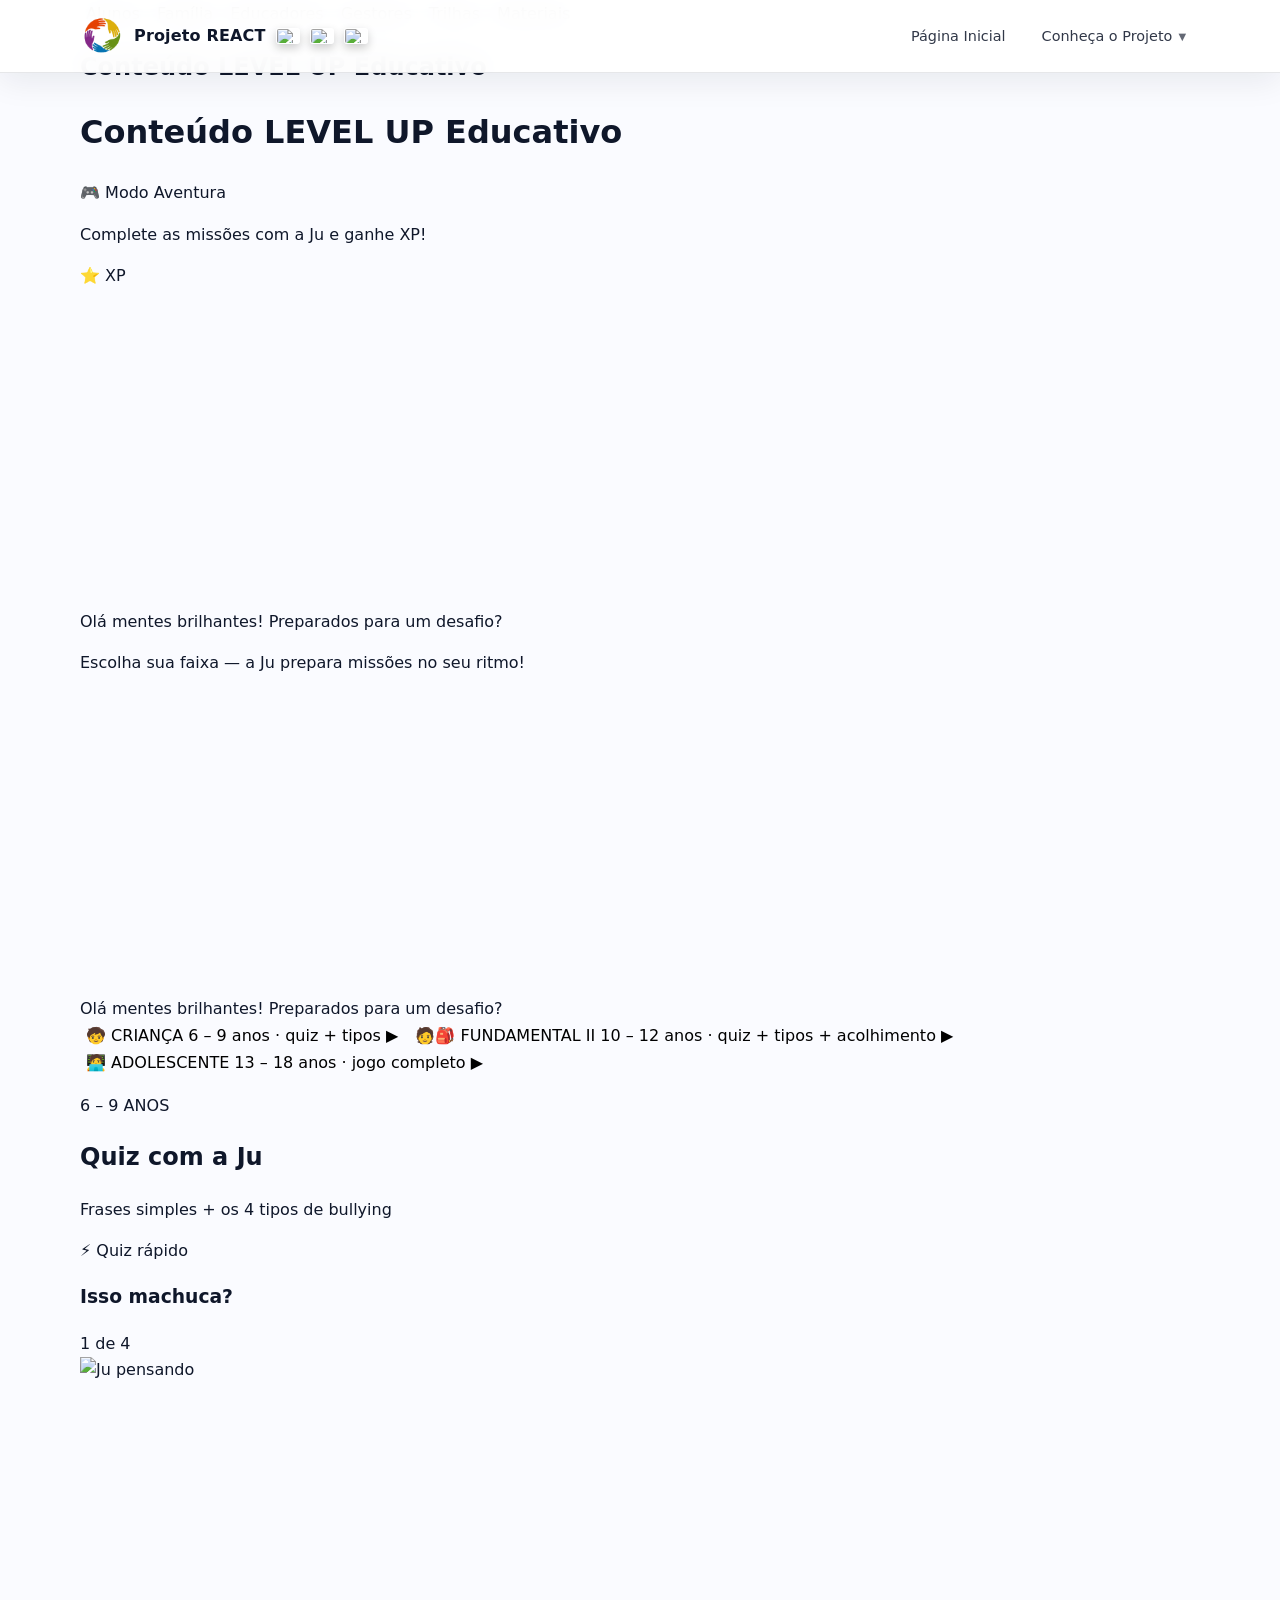
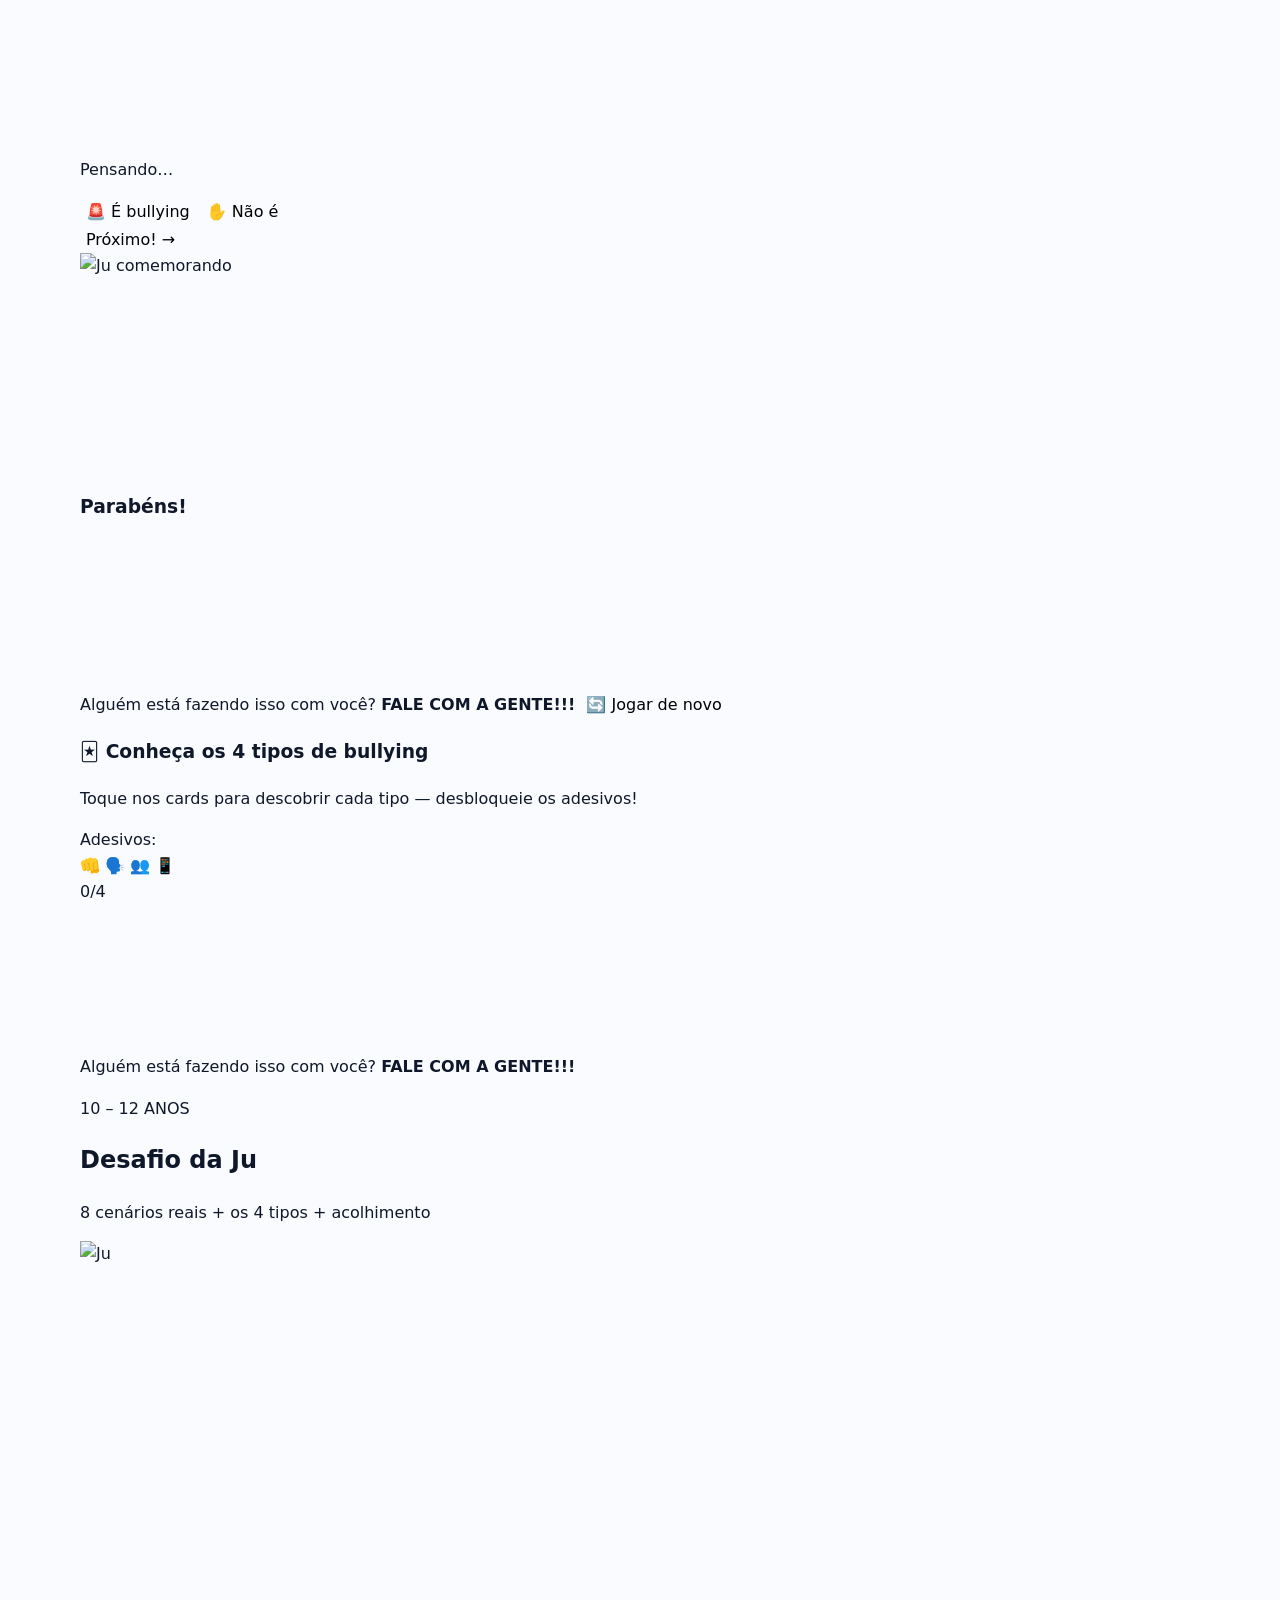
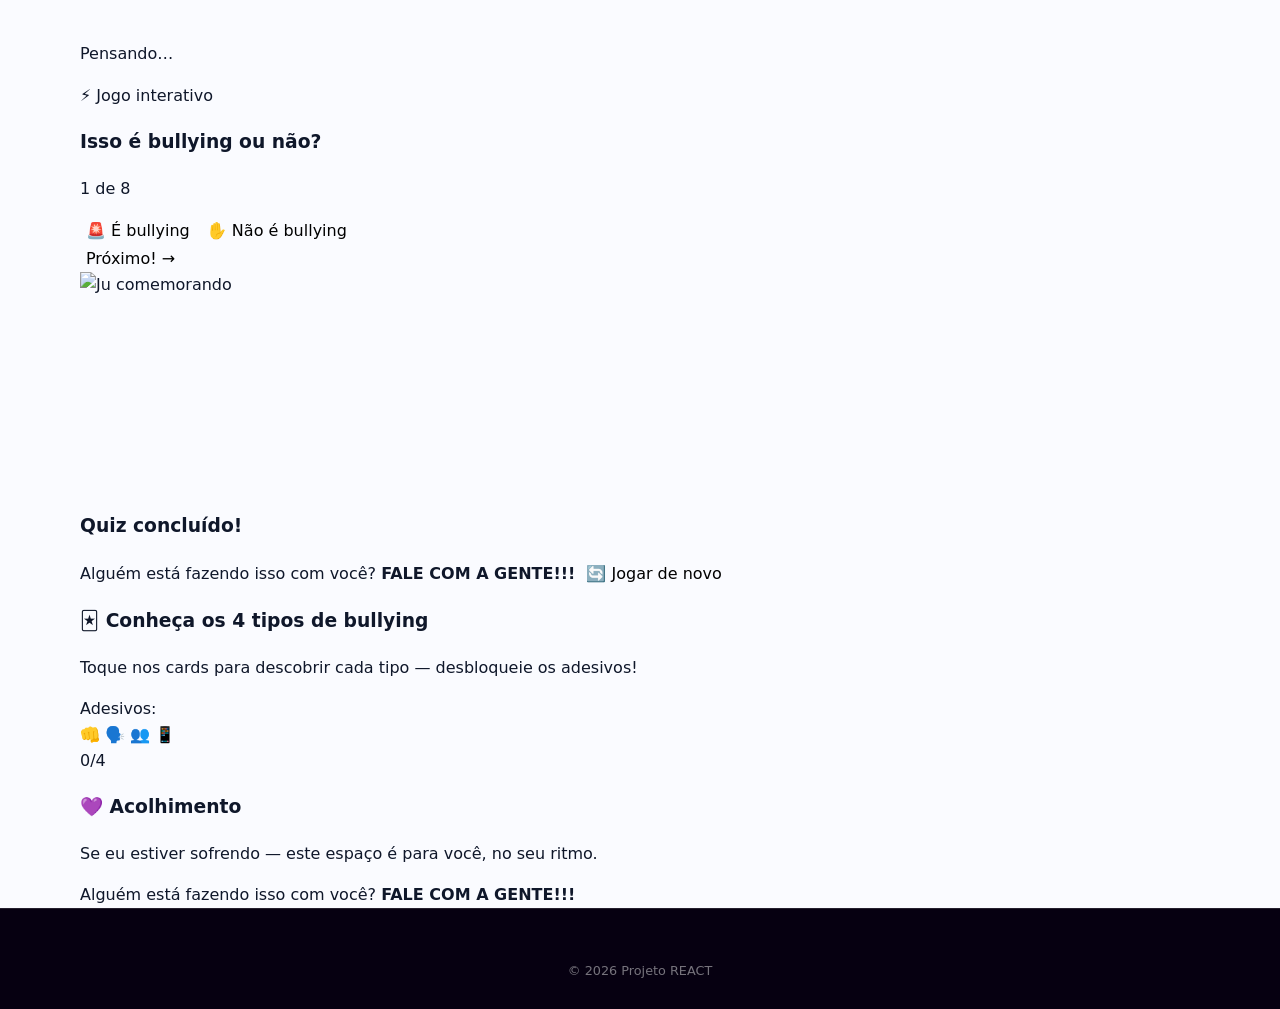
==== commit 3880e671: "Atualiza o site automaticamente." ====
--- a/alunos.html
+++ b/alunos.html
@@ -50,10 +50,8 @@
             <li><a href="noticias.html">Notícias</a></li>
             <li><a href="alunos.html" class="nav-active-page">Conteúdo Educativo</a></li>
             <li><a href="dados.html">Dados</a></li>
-            <li><a href="index.html#depoimentos">Depoimentos</a></li>
           </ul>
         </li>
-        <li><a href="ouvidoria.html" class="nav-cta">Denuncia</a></li>
         <li class="nav-item-submenu">
           <button type="button" class="nav-link-trigger nav-admin-cta nav-link-has-submenu">Acesso</button>
           <ul class="nav-submenu" aria-label="Submenu Acesso">
--- a/styles.css
+++ b/styles.css
@@ -389,17 +389,24 @@
   z-index: 1;
 }
 .hero-bg-shapes { position: absolute; inset: 0; z-index: 0; pointer-events: none; }
+.hero-title-row {
+  display: flex;
+  align-items: flex-start;
+  gap: 6px;
+  margin: 0 0 1rem;
+}
+.hero-title-row .hero-title { margin-bottom: 0; }
 .hero-logo-bg {
-  position: absolute;
-  right: -37.5%;
-  top: 44%;
-  width: 75%;
-  max-width: 900px;
+  position: relative;
+  flex: 0 0 auto;
+  width: 228px;
+  max-width: none;
   height: auto;
-  transform: translateY(-44%);
-  opacity: 0.18;
+  margin-top: -42px;
+  opacity: 0.9;
   filter: drop-shadow(0 10px 28px rgba(56, 189, 248, 0.2));
   animation: heroLogoSpin 36s linear infinite;
+  pointer-events: none;
 }
 .shape {
   position: absolute;
@@ -418,8 +425,8 @@
   66% { transform: translate(-3%, 4%) scale(0.95); }
 }
 @keyframes heroLogoSpin {
-  from { transform: translateY(-44%) rotate(0deg); }
-  to { transform: translateY(-44%) rotate(360deg); }
+  from { transform: rotate(0deg); }
+  to { transform: rotate(360deg); }
 }
 .hero::before {
   content: '';
@@ -1007,67 +1014,6 @@
   border-top: 1px solid rgba(255, 255, 255, 0.08);
   padding-top: 14px;
 }
-
-/* Depoimentos */
-.section-depoimentos { background: var(--gray-50); }
-.depoimentos-carousel { position: relative; overflow: hidden; }
-.depoimentos-track {
-  display: flex;
-  transition: transform 0.45s ease;
-}
-.depoimento-card {
-  flex: 0 0 100%;
-  padding: 32px;
-  background: var(--white);
-  border-radius: var(--radius);
-  border: 1px solid var(--gray-100);
-  box-shadow: 0 8px 30px rgba(15, 23, 42, 0.05);
-}
-.depoimento-quote { font-size: 3rem; line-height: 1; color: var(--neon-purple); opacity: 0.35; font-family: Georgia, serif; }
-.depoimento-card p { font-size: 1.05rem; margin: 0 0 20px; color: var(--gray-900); }
-.depoimento-author { display: flex; align-items: center; gap: 14px; }
-.depoimento-avatar {
-  width: 48px;
-  height: 48px;
-  border-radius: 50%;
-  background: var(--gradient-neon);
-  color: var(--white);
-  display: flex;
-  align-items: center;
-  justify-content: center;
-  font-weight: 800;
-  font-size: 0.85rem;
-}
-.depoimento-author strong { display: block; }
-.depoimento-author span { display: block; font-size: 0.85rem; color: var(--gray-500); }
-.carousel-controls {
-  display: flex;
-  align-items: center;
-  justify-content: center;
-  gap: 16px;
-  margin-top: 20px;
-}
-.carousel-btn {
-  width: 44px;
-  height: 44px;
-  border-radius: 50%;
-  background: var(--white);
-  border: 1px solid var(--gray-100);
-  font-size: 1.2rem;
-  transition: var(--transition);
-}
-.carousel-btn:hover { background: var(--gray-100); }
-.carousel-dots { display: flex; gap: 8px; }
-.carousel-dot {
-  width: 10px;
-  height: 10px;
-  border-radius: 50%;
-  background: var(--gray-400);
-  cursor: pointer;
-  border: none;
-  padding: 0;
-}
-.carousel-dot.active { background: var(--neon-purple); transform: scale(1.15); }
 
 /* CTA */
 .section-cta {
@@ -1168,14 +1114,13 @@
   .hero-actions .btn { width: 100%; }
   .cta-actions { flex-direction: column; }
   .cta-actions .btn { width: 100%; }
-  .hero-logo-bg { width: clamp(130px, 40vw, 180px); right: -20%; top: 42%; transform: translateY(-42%); opacity: 0.14; }
+  .hero-logo-bg { width: 96px; margin-top: -8px; opacity: 0.9; }
 }
 
 @media (prefers-reduced-motion: reduce) {
   html { scroll-behavior: auto; }
   .news-ticker-content, .shape, .hero-react, .scroll-indicator::after, .logo-project-image, .hero-logo-bg { animation: none !important; }
   .nav-cta { animation: none !important; }
-  .depoimentos-track { transition: none; }
   .news-card-img { transition: none; }
   .news-card:hover .news-card-img { transform: none; }
   .news-card-img-placeholder { animation: none !important; }
@@ -1202,7 +1147,6 @@
 body.a11y-high-contrast .card,
 body.a11y-high-contrast .about-card,
 body.a11y-high-contrast .dado-card,
-body.a11y-high-contrast .depoimento-card,
 body.a11y-high-contrast details {
   background: #fff !important;
   color: #000 !important;
--- a/responsive.css
+++ b/responsive.css
@@ -0,0 +1,972 @@
+/* ===== Site-wide mobile & tablet responsiveness ===== */
+
+:root {
+  --safe-top: env(safe-area-inset-top, 0px);
+  --safe-bottom: env(safe-area-inset-bottom, 0px);
+  --safe-left: env(safe-area-inset-left, 0px);
+  --safe-right: env(safe-area-inset-right, 0px);
+  --nav-height: 64px;
+}
+
+html {
+  scroll-padding-top: calc(var(--nav-height) + var(--safe-top) + 8px);
+}
+
+body {
+  padding-left: var(--safe-left);
+  padding-right: var(--safe-right);
+}
+
+main,
+.container,
+.edu-module-shell,
+.game-level-panel,
+.edu-panel {
+  min-width: 0;
+  max-width: 100%;
+}
+
+/* ----- Mobile & tablet navigation (bottom sheet) ----- */
+@media (max-width: 1024px) {
+  :root {
+    --container: min(100%, calc(100% - 1.25rem));
+    --nav-height: 60px;
+  }
+
+  .navbar {
+    padding: calc(8px + var(--safe-top)) 0 8px;
+    z-index: 1102;
+  }
+
+  .nav-container {
+    gap: 0.65rem;
+    align-items: center;
+  }
+
+  .nav-logo {
+    min-width: 0;
+    flex: 1;
+  }
+
+  .logo-text {
+    font-size: clamp(0.82rem, 2.8vw, 1rem);
+    line-height: 1.2;
+  }
+
+  .logo-project-image {
+    width: 40px;
+    height: 40px;
+  }
+
+  .nav-toggle {
+    display: inline-flex;
+    align-items: center;
+    justify-content: center;
+    gap: 8px;
+    min-width: 52px;
+    height: 48px;
+    padding: 0 14px 0 12px;
+    border-radius: 14px;
+    border: 2px solid rgba(15, 23, 42, 0.16);
+    background: #fff;
+    box-shadow: 0 6px 20px rgba(15, 23, 42, 0.14);
+    flex-shrink: 0;
+    z-index: 1103;
+  }
+
+  .nav-toggle-icon {
+    display: flex;
+    flex-direction: column;
+    gap: 5px;
+    flex-shrink: 0;
+  }
+
+  .nav-toggle-label {
+    font-size: 0.88rem;
+    font-weight: 800;
+    letter-spacing: 0.02em;
+    color: #0f172a;
+    line-height: 1;
+  }
+
+  .nav-toggle-icon span {
+    width: 20px;
+    height: 2px;
+    background: #0f172a;
+    border-radius: 2px;
+    transition: transform 0.25s ease, opacity 0.2s ease;
+  }
+
+  .nav-toggle.is-open .nav-toggle-label {
+    display: none;
+  }
+
+  .nav-toggle.is-open .nav-toggle-icon span:nth-child(1) {
+    transform: translateY(7px) rotate(45deg);
+  }
+
+  .nav-toggle.is-open .nav-toggle-icon span:nth-child(2) {
+    opacity: 0;
+  }
+
+  .nav-toggle.is-open .nav-toggle-icon span:nth-child(3) {
+    transform: translateY(-7px) rotate(-45deg);
+  }
+
+  body.nav-open {
+    overflow: hidden;
+  }
+
+  body.nav-open::before {
+    content: '';
+    position: fixed;
+    inset: 0;
+    background: rgba(2, 6, 23, 0.55);
+    backdrop-filter: blur(3px);
+    -webkit-backdrop-filter: blur(3px);
+    z-index: 1190;
+  }
+
+  body.nav-open .navbar {
+    z-index: 1210;
+  }
+
+  body.nav-open .nav-toggle {
+    z-index: 1211;
+  }
+
+  .nav-links {
+    position: fixed;
+    top: auto;
+    right: 0;
+    bottom: 0;
+    left: 0;
+    width: 100%;
+    max-width: 100%;
+    max-height: min(94vh, 900px);
+    flex-direction: column;
+    align-items: stretch;
+    justify-content: flex-start;
+    gap: 6px;
+    padding: 14px 16px calc(20px + var(--safe-bottom));
+    margin: 0;
+    background: #fff;
+    border: 1px solid rgba(15, 23, 42, 0.1);
+    border-bottom: none;
+    border-radius: 18px 18px 0 0;
+    box-shadow: 0 -16px 48px rgba(15, 23, 42, 0.22);
+    transform: translateY(110%);
+    transition: transform 0.34s cubic-bezier(0.4, 0, 0.2, 1);
+    z-index: 1200;
+    overflow-y: auto;
+    overflow-x: hidden;
+    overscroll-behavior: contain;
+    -webkit-overflow-scrolling: touch;
+    display: flex;
+    list-style: none;
+  }
+
+  .nav-links.nav-links--mobile {
+    z-index: 1200;
+  }
+
+  .nav-links.open {
+    transform: translateY(0);
+  }
+
+  /* Mostrar todas as seções no menu mobile, inclusive Acesso */
+  body:not(.page-home) .nav-item-submenu:has(.nav-admin-cta) {
+    display: block !important;
+  }
+
+  .nav-links > li {
+    width: 100%;
+    flex-shrink: 0;
+  }
+
+  .nav-links > li:has(.nav-cta) {
+    order: -1;
+    margin-bottom: 2px;
+  }
+
+  .nav-links a,
+  .nav-link-trigger {
+    width: 100%;
+    text-align: left;
+    padding: 14px 16px;
+    font-size: 1rem;
+    border-radius: 12px;
+    min-height: 48px;
+    display: flex;
+    align-items: center;
+    justify-content: flex-start;
+    color: rgba(15, 23, 42, 0.92);
+  }
+
+  .nav-links > li:not(.nav-item-submenu) > a {
+    font-weight: 700;
+    background: rgba(15, 23, 42, 0.04);
+    border: 1px solid rgba(15, 23, 42, 0.08);
+  }
+
+  .nav-cta {
+    text-align: center !important;
+    justify-content: center !important;
+    font-size: 1.05rem !important;
+    padding: 16px !important;
+    border-radius: 14px !important;
+    min-height: 54px !important;
+    box-shadow: 0 8px 24px rgba(0, 0, 0, 0.18);
+  }
+
+  .nav-item-submenu {
+    width: 100%;
+    margin-top: 8px;
+    padding-top: 4px;
+    border-top: 1px solid rgba(15, 23, 42, 0.08);
+  }
+
+  .nav-item-submenu:first-of-type {
+    border-top: none;
+    padding-top: 0;
+  }
+
+  .nav-item-submenu > .nav-link-has-submenu,
+  .nav-item-submenu > .nav-link-trigger {
+    font-size: 0.78rem;
+    font-weight: 800;
+    text-transform: uppercase;
+    letter-spacing: 0.08em;
+    color: rgba(15, 23, 42, 0.78) !important;
+    background: rgba(15, 23, 42, 0.06) !important;
+    border: 1px solid rgba(15, 23, 42, 0.1) !important;
+    border-radius: 10px;
+    min-height: auto;
+    padding: 10px 14px;
+    pointer-events: auto;
+    margin-bottom: 4px;
+  }
+
+  .nav-link-has-submenu::after {
+    display: none;
+  }
+
+  .nav-submenu {
+    position: static;
+    opacity: 1 !important;
+    visibility: visible !important;
+    max-height: none !important;
+    height: auto !important;
+    overflow: visible !important;
+    transform: none !important;
+    min-width: 0;
+    padding: 0 0 8px 10px;
+    margin: 0 0 8px 6px;
+    border: 0;
+    border-left: 3px solid rgba(37, 99, 235, 0.35);
+    border-radius: 0;
+    box-shadow: none;
+    background: transparent;
+    list-style: none;
+    display: block !important;
+  }
+
+  .nav-submenu li {
+    display: block;
+    width: 100%;
+  }
+
+  .nav-submenu a {
+    display: flex !important;
+    align-items: center;
+    width: 100%;
+    padding: 14px 14px;
+    font-size: 1rem;
+    font-weight: 700;
+    line-height: 1.35;
+    border-radius: 12px;
+    min-height: 50px;
+    color: #0f172a !important;
+    background: rgba(15, 23, 42, 0.05);
+    border: 1px solid rgba(15, 23, 42, 0.1);
+    margin-bottom: 8px;
+    box-shadow: 0 1px 0 rgba(255, 255, 255, 0.65) inset;
+  }
+
+  .nav-submenu a:last-child {
+    margin-bottom: 0;
+  }
+
+  .nav-submenu .nav-active-page {
+    background: rgba(37, 99, 235, 0.14) !important;
+    border-color: rgba(37, 99, 235, 0.35) !important;
+    color: #1e3a8a !important;
+  }
+
+  .nav-links.open .nav-submenu,
+  .nav-links.nav-links--mobile .nav-submenu {
+    opacity: 1 !important;
+    visibility: visible !important;
+    pointer-events: auto !important;
+  }
+
+  /* Dark theme pages */
+  .page-educativo--game .nav-toggle,
+  .page-dados .nav-toggle {
+    background: rgba(8, 18, 42, 0.95);
+    border-color: rgba(0, 212, 255, 0.45);
+    box-shadow: 0 0 24px rgba(0, 212, 255, 0.2);
+  }
+
+  .page-educativo--game .nav-toggle-label,
+  .page-dados .nav-toggle-label {
+    color: #e2e8f0;
+  }
+
+  .page-educativo--game .nav-toggle-icon span,
+  .page-dados .nav-toggle-icon span {
+    background: #e2e8f0;
+  }
+
+  .page-educativo--game .nav-links,
+  .page-dados .nav-links {
+    background: rgba(6, 10, 24, 0.98);
+    border-color: rgba(0, 212, 255, 0.28);
+    box-shadow: 0 -20px 56px rgba(0, 0, 0, 0.5);
+  }
+
+  .page-educativo--game .nav-links > li > a,
+  .page-educativo--game .nav-links > li > .nav-link-trigger,
+  .page-dados .nav-links > li > a,
+  .page-dados .nav-links > li > .nav-link-trigger {
+    color: #e2e8f0 !important;
+  }
+
+  .page-educativo--game .nav-links > li:not(.nav-item-submenu) > a,
+  .page-dados .nav-links > li:not(.nav-item-submenu) > a {
+    background: rgba(0, 212, 255, 0.08);
+    border-color: rgba(0, 212, 255, 0.2);
+  }
+
+  .page-educativo--game .nav-item-submenu > .nav-link-has-submenu,
+  .page-educativo--game .nav-item-submenu > .nav-link-trigger,
+  .page-dados .nav-item-submenu > .nav-link-has-submenu,
+  .page-dados .nav-item-submenu > .nav-link-trigger {
+    color: #67e8f9 !important;
+    background: rgba(0, 212, 255, 0.12) !important;
+    border-color: rgba(0, 212, 255, 0.28) !important;
+  }
+
+  .page-educativo--game .nav-item-submenu,
+  .page-dados .nav-item-submenu {
+    border-top-color: rgba(0, 212, 255, 0.18);
+  }
+
+  .page-educativo--game .nav-submenu,
+  .page-dados .nav-submenu {
+    border-left-color: rgba(0, 212, 255, 0.45);
+  }
+
+  .page-educativo--game .nav-submenu a,
+  .page-dados .nav-submenu a {
+    color: #e2e8f0 !important;
+    background: rgba(0, 212, 255, 0.1) !important;
+    border: 1px solid rgba(0, 212, 255, 0.28) !important;
+    box-shadow: none;
+  }
+
+  .page-educativo--game .nav-submenu a:hover,
+  .page-dados .nav-submenu a:hover {
+    color: #fff !important;
+    background: rgba(0, 212, 255, 0.2) !important;
+    border-color: rgba(0, 212, 255, 0.45) !important;
+  }
+
+  .page-educativo--game .nav-submenu .nav-active-page,
+  .page-dados .nav-submenu .nav-active-page {
+    background: rgba(0, 212, 255, 0.24) !important;
+    border-color: rgba(0, 212, 255, 0.55) !important;
+    color: #fff !important;
+  }
+
+  .page-educativo--game .nav-links a:hover,
+  .page-educativo--game .nav-link-trigger:hover,
+  .page-dados .nav-links a:hover,
+  .page-dados .nav-link-trigger:hover {
+    background: rgba(0, 212, 255, 0.16) !important;
+    color: #67e8f9 !important;
+  }
+
+  .page-educativo--game .nav-links .nav-active-page,
+  .page-dados .nav-links .nav-active-page {
+    background: rgba(0, 212, 255, 0.22) !important;
+    border-color: rgba(0, 212, 255, 0.5) !important;
+    color: #fff !important;
+  }
+
+  .footer-grid {
+    grid-template-columns: 1fr !important;
+    gap: 28px;
+  }
+
+  .footer-social {
+    justify-content: flex-start;
+  }
+
+  .hero {
+    min-height: auto;
+    padding-top: calc(88px + var(--safe-top));
+  }
+
+  .hero-desc {
+    padding-inline: 4px;
+  }
+
+  .btn,
+  .ouv-btn,
+  .toon-btn,
+  .proj-btn-dark {
+    min-height: 48px;
+  }
+
+  .news-search-wrapper {
+    flex-direction: column;
+    align-items: stretch;
+  }
+}
+
+@media (max-width: 480px) {
+  .nav-logo .logo-flag {
+    display: none;
+  }
+
+  .hero-title {
+    font-size: clamp(1.75rem, 8vw, 2.4rem);
+  }
+
+  .section-header h2 {
+    font-size: clamp(1.35rem, 6vw, 1.75rem);
+  }
+}
+
+/* ----- Imagens responsivas ----- */
+@media (max-width: 1024px) {
+  .news-card-img-wrap,
+  .news-card-img,
+  .news-card-featured .news-card-img-wrap {
+    width: 100%;
+    max-width: 100%;
+  }
+
+  .news-card-img {
+    height: auto;
+    min-height: 180px;
+    max-height: 240px;
+    object-fit: cover;
+  }
+
+  .hero-logo-bg {
+    width: 132px !important;
+    margin-top: -10px !important;
+    opacity: 0.9 !important;
+  }
+
+  .dados-ju-img,
+  .dados-ju-frame,
+  video.dados-ju-img {
+    width: 100%;
+    max-width: var(--ju-intro-video-max-w, min(96vw, 520px));
+    max-height: var(--ju-intro-video-max-h, min(82svh, 640px));
+    margin-inline: auto;
+  }
+
+  .game-start-mascot,
+  .game-start-splash {
+    width: 100%;
+    max-width: var(--ju-hero-max-w, min(340px, 92vw));
+    margin-inline: auto;
+  }
+
+  .page-educativo--game .game-start-img,
+  .page-educativo--game .ju-img,
+  .page-educativo--game .ju-portrait-img,
+  .page-educativo--game .ju-finish-img,
+  .missao-hero-img {
+    width: 100%;
+    height: auto;
+    object-fit: contain;
+    object-position: center bottom;
+  }
+
+  .page-educativo--game .game-start-img {
+    max-width: var(--ju-hero-max-w, min(340px, 92vw));
+    max-height: var(--ju-hero-max-h, min(58vh, 480px));
+  }
+
+  .page-educativo--game .ju-img,
+  .page-educativo--game .ju-portrait-img {
+    max-width: var(--ju-quiz-max-w, min(280px, 88vw));
+    max-height: var(--ju-quiz-max-h, min(44vh, 360px));
+  }
+
+  .page-educativo--game .ju-finish-img {
+    max-width: var(--ju-finish-max-w, min(220px, 78vw));
+    max-height: clamp(160px, 32svh, 280px);
+  }
+
+  .page-educativo--game .ju-avatar-wrap--hero {
+    width: min(var(--ju-hero-max-w, 280px), 88vw);
+    max-width: 100%;
+    margin-inline: auto;
+  }
+
+  .page-educativo--game .ju-avatar-wrap--quiz.ju-avatar-wrap--portrait {
+    width: min(var(--ju-quiz-max-w, 220px), 78vw);
+    max-width: 100%;
+    margin-inline: auto;
+  }
+
+  .page-educativo--game .toon-hero-mascot,
+  .page-educativo--game .toon-quiz-mascot {
+    width: 100%;
+    max-width: min(var(--ju-quiz-max-w, 280px), 86vw);
+    margin-inline: auto;
+  }
+
+  .edu-m23 .missao-intro-layout,
+  .edu-ma .missao-intro-layout {
+    grid-template-columns: 1fr !important;
+    text-align: center;
+  }
+
+  .edu-m23 .missao-hero-figure,
+  .edu-ma .missao-hero-figure {
+    width: min(220px, 72vw);
+    height: auto;
+    min-height: 180px;
+    max-height: min(340px, 52vh);
+    margin: 0 auto;
+  }
+
+  .edu-m23 .missao-hero-img {
+    height: auto;
+    max-height: min(340px, 52vh);
+  }
+
+  .edu-faixas .ju-arena--selector,
+  .edu-faixas .ju-arena--selector .game-start-splash,
+  .edu-faixas .ju-arena--selector .game-start-img,
+  .edu-faixas .ju-arena--selector .ju-intro-video,
+  .edu-faixas #selectorJu {
+    width: 100%;
+    max-width: var(--ju-intro-video-max-w, min(96vw, 520px));
+    max-height: var(--ju-intro-video-max-h, min(82svh, 640px));
+    margin-inline: auto;
+  }
+
+  .page-educativo--game .game-start-img.ju-intro-video,
+  .page-educativo--game #heroIntroVideo {
+    max-width: var(--ju-intro-video-max-w, min(96vw, 520px));
+    max-height: var(--ju-intro-video-max-h, min(82svh, 640px));
+  }
+
+  .page-educativo--game .game-start-mascot:has(.ju-intro-video),
+  .page-educativo--game .game-start-splash:has(.ju-intro-video) {
+    max-width: var(--ju-intro-video-max-w, min(96vw, 360px));
+  }
+
+  .edu-faixas .ju-img,
+  .edu-faixas .fx-finish .ju-img {
+    max-width: min(var(--ju-quiz-max-w, 220px), 78vw);
+    margin-inline: auto;
+  }
+
+  .page-educativo--game .edu-module--2 .edu-m2-grid {
+    grid-template-columns: 1fr !important;
+  }
+
+  .page-educativo--game .toon-flip-grid {
+    grid-template-columns: 1fr !important;
+    gap: 14px;
+  }
+
+  .toon-char--lg {
+    width: min(220px, 70vw) !important;
+    height: auto !important;
+  }
+}
+
+/* ----- Conteúdo educativo (alunos) ----- */
+@media (max-width: 1024px) {
+  .page-educativo--game .game-tabs-wrap {
+    position: sticky;
+    top: calc(var(--nav-height) + var(--safe-top));
+    z-index: 50;
+    padding: 8px 0;
+  }
+
+  .page-educativo--game .edu-tabs,
+  .edu-tabs {
+    display: flex;
+    flex-wrap: wrap;
+    overflow-x: visible;
+    overflow-y: visible;
+    -webkit-overflow-scrolling: touch;
+    scrollbar-width: none;
+    gap: 6px;
+    padding: 6px;
+    justify-content: center;
+    border-radius: 16px;
+  }
+
+  .page-educativo--game .edu-tabs::-webkit-scrollbar,
+  .edu-tabs::-webkit-scrollbar {
+    display: none;
+  }
+
+  .page-educativo--game .edu-tab,
+  .edu-tab {
+    flex: 1 1 calc(33.333% - 6px);
+    min-width: calc(33.333% - 6px);
+    max-width: calc(50% - 6px);
+    white-space: normal;
+    text-align: center;
+    padding: 10px 8px;
+    font-size: 0.76rem;
+    line-height: 1.2;
+  }
+
+  .page-educativo--game .game-hud-inner {
+    flex-wrap: wrap;
+    gap: 10px;
+  }
+
+  .page-educativo--game .game-hud-values {
+    width: 100%;
+    justify-content: center;
+    font-size: 0.72rem;
+  }
+
+  .page-educativo--game .edu-m23 .missao-tabs {
+    flex-direction: column;
+    max-width: none;
+  }
+
+  .page-educativo--game .edu-m23 .mtab {
+    border-right: none;
+    border-bottom: 1px solid rgba(0, 212, 255, 0.12);
+    padding: 12px;
+  }
+
+  .page-educativo--game .edu-m23 .mtab:last-child {
+    border-bottom: none;
+  }
+
+  .page-educativo--game .game-level-panel {
+    padding: clamp(14px, 4vw, 20px) !important;
+  }
+
+  .page-educativo--game .edu-module-head {
+    padding-bottom: 12px;
+  }
+
+  .page-educativo--game .toon-quiz-actions--inline {
+    grid-template-columns: 1fr !important;
+  }
+
+  .page-educativo--game .edu-quiz-finish-ctas {
+    flex-direction: column;
+    align-items: stretch;
+  }
+
+  .page-educativo--game .edu-quiz-finish-ctas .toon-btn {
+    width: 100%;
+    justify-content: center;
+  }
+
+  .page-educativo--game .game-start-wrap {
+    grid-template-columns: 1fr;
+    text-align: center;
+  }
+
+  .page-educativo--game .game-start-copy {
+    align-items: center;
+    margin-inline: auto;
+    padding: 0;
+  }
+
+  .edu-faixas .selector-layout {
+    grid-template-columns: 1fr;
+  }
+
+  .edu-faixas .faixa-grid {
+    width: 100%;
+  }
+
+  .edu-faixas .fx-actions {
+    grid-template-columns: 1fr;
+  }
+
+  .edu-ma .ma-ouvidoria-btns {
+    flex-direction: column;
+    align-items: stretch;
+  }
+
+  .edu-ma .ma-btn-ouvidoria {
+    width: 100%;
+    justify-content: center;
+  }
+
+  .edu-ma .ma-contatos-grid {
+    grid-template-columns: 1fr;
+  }
+
+  .page-educativo--game .toon-quiz-stage {
+    flex-direction: column;
+    align-items: center;
+  }
+
+  .page-educativo--game .toon-speech-bubble--quiz {
+    width: 100%;
+    max-width: 100%;
+  }
+
+  .edu-m23 .opcoes-grid {
+    grid-template-columns: 1fr;
+  }
+}
+
+/* ----- Atividades adolescentes (13–17) — cards e toque no celular ----- */
+@media (max-width: 768px) {
+  .page-educativo--game .edu-module-shell,
+  .page-educativo--game .game-level-panel {
+    overflow: visible;
+  }
+
+  /* Flip cards: modo empilhado (3D quebra no iOS/Android) */
+  .edu-flip-card,
+  .page-educativo--game .toon-flip-grid .edu-flip-card {
+    perspective: none;
+    min-height: 168px;
+  }
+
+  .edu-flip-inner,
+  .page-educativo--game .toon-flip-grid .edu-flip-inner {
+    transform: none !important;
+    transform-style: flat;
+    min-height: 168px !important;
+    height: auto !important;
+    transition: none;
+  }
+
+  .edu-flip-front,
+  .edu-flip-back,
+  .page-educativo--game .toon-flip-grid .edu-flip-front,
+  .page-educativo--game .toon-flip-grid .edu-flip-back {
+    position: relative;
+    inset: auto;
+    backface-visibility: visible;
+    transform: none !important;
+    width: 100%;
+  }
+
+  .edu-flip-front,
+  .page-educativo--game .toon-flip-grid .edu-flip-front {
+    display: flex;
+    min-height: 168px;
+    touch-action: manipulation;
+    -webkit-tap-highlight-color: rgba(0, 212, 255, 0.2);
+    cursor: pointer;
+  }
+
+  .edu-flip-card:not(.is-flipped) .edu-flip-back {
+    display: none !important;
+  }
+
+  .edu-flip-card.is-flipped .edu-flip-front {
+    display: none !important;
+  }
+
+  .edu-flip-card.is-flipped .edu-flip-back,
+  .page-educativo--game .toon-flip-grid .edu-flip-card.is-flipped .edu-flip-back {
+    display: flex;
+    flex-direction: column;
+    justify-content: flex-start;
+    min-height: 180px !important;
+    max-height: none;
+    overflow-y: auto;
+    -webkit-overflow-scrolling: touch;
+    padding-bottom: 12px;
+  }
+
+  .edu-flip-card.is-flipped,
+  .page-educativo--game .toon-flip-grid .edu-flip-card.is-flipped {
+    min-height: 180px !important;
+  }
+
+  .edu-flip-card.is-flipped .edu-flip-inner,
+  .page-educativo--game .toon-flip-grid .edu-flip-card.is-flipped .edu-flip-inner {
+    min-height: 180px !important;
+  }
+
+  .edu-flip-back p,
+  .edu-flip-back ul,
+  .page-educativo--game .toon-flip-grid .edu-flip-back p,
+  .page-educativo--game .toon-flip-grid .edu-flip-back ul {
+    font-size: 0.88rem;
+    line-height: 1.55;
+  }
+
+  .edu-flip-close,
+  .page-educativo--game .toon-flip-grid .edu-flip-close {
+    position: sticky;
+    bottom: 0;
+    margin-top: 16px;
+    padding: 14px 16px;
+    min-height: 48px;
+    display: flex;
+    align-items: center;
+    justify-content: center;
+    background: rgba(99, 102, 241, 0.18);
+    border: 1px solid rgba(99, 102, 241, 0.35);
+    border-radius: 12px;
+    font-size: 0.92rem;
+    font-weight: 700;
+    touch-action: manipulation;
+    cursor: pointer;
+    flex-shrink: 0;
+  }
+
+  /* Missão 2 — cenários e opções */
+  .edu-m23 .opcao {
+    min-height: 48px;
+    padding: 14px 16px;
+    touch-action: manipulation;
+  }
+
+  .edu-m23 .opcao-text {
+    font-size: 0.92rem;
+  }
+
+  .edu-m23 .btn-proximo,
+  .edu-m23 .copy-btn,
+  .edu-m23 .sim-action {
+    min-height: 48px;
+    touch-action: manipulation;
+  }
+
+  .edu-m23 .nao-dizer-cards {
+    flex-wrap: wrap !important;
+    overflow-x: visible;
+    gap: 10px;
+  }
+
+  .edu-m23 .nd-card {
+    flex: 1 1 100%;
+    min-width: 0;
+  }
+
+  /* Missão 3 — cyber steps */
+  .edu-m23 .cyber-step-card {
+    min-height: 120px;
+    touch-action: manipulation;
+    cursor: pointer;
+  }
+
+  .edu-m23 .cyber-grid {
+    grid-template-columns: 1fr !important;
+    gap: 12px;
+  }
+
+  /* Quiz sim/não */
+  .page-educativo--game .toon-quiz-actions .toon-btn,
+  .page-educativo--game .edu-quiz-btn {
+    min-height: 52px;
+    touch-action: manipulation;
+  }
+
+  .page-educativo--game .edu-quiz-next,
+  .page-educativo--game .toon-btn--next {
+    width: 100%;
+    min-height: 48px;
+  }
+
+  /* Faixas 10–12 — flip cards */
+  .edu-faixas .fx-flip-card {
+    perspective: none;
+    min-height: 0;
+  }
+
+  .edu-faixas .fx-flip-inner {
+    transform: none !important;
+    transform-style: flat;
+    min-height: 0 !important;
+    height: auto;
+    transition: none;
+  }
+
+  .edu-faixas .fx-flip-front,
+  .edu-faixas .fx-flip-back {
+    position: relative;
+    inset: auto;
+    backface-visibility: visible;
+    transform: none !important;
+  }
+
+  .edu-faixas .fx-flip-card:not(.is-flipped) .fx-flip-back {
+    display: none !important;
+  }
+
+  .edu-faixas .fx-flip-card.is-flipped .fx-flip-front {
+    display: none !important;
+  }
+
+  .edu-faixas .fx-flip-card.is-flipped .fx-flip-back {
+    display: block;
+    overflow-y: auto;
+    -webkit-overflow-scrolling: touch;
+  }
+
+  .edu-faixas .fx-flip-grid {
+    grid-template-columns: 1fr !important;
+  }
+
+  .edu-faixas .fx-flip-close {
+    min-height: 48px;
+    padding: 14px;
+    touch-action: manipulation;
+  }
+
+  .edu-m23 .mtab {
+    font-size: 0.68rem !important;
+    padding: 14px 8px !important;
+    min-height: 48px;
+  }
+}
+
+/* ----- Ouvidoria & projeto ----- */
+@media (max-width: 1024px) {
+  .page-ouvidoria .ouv-hero-grid,
+  .page-projeto .proj-grid {
+    grid-template-columns: 1fr !important;
+  }
+
+  .page-ouvidoria .ouv-form-row,
+  .page-ouvidoria .ouv-cards {
+    grid-template-columns: 1fr !important;
+  }
+}
+
+@media (prefers-reduced-motion: reduce) {
+  .nav-links,
+  .nav-toggle-icon span {
+    transition: none !important;
+  }
+}
+
+@media (max-width: 640px) {
+  .hero-logo-bg {
+    width: 84px !important;
+    margin-top: 2px !important;
+  }
+}
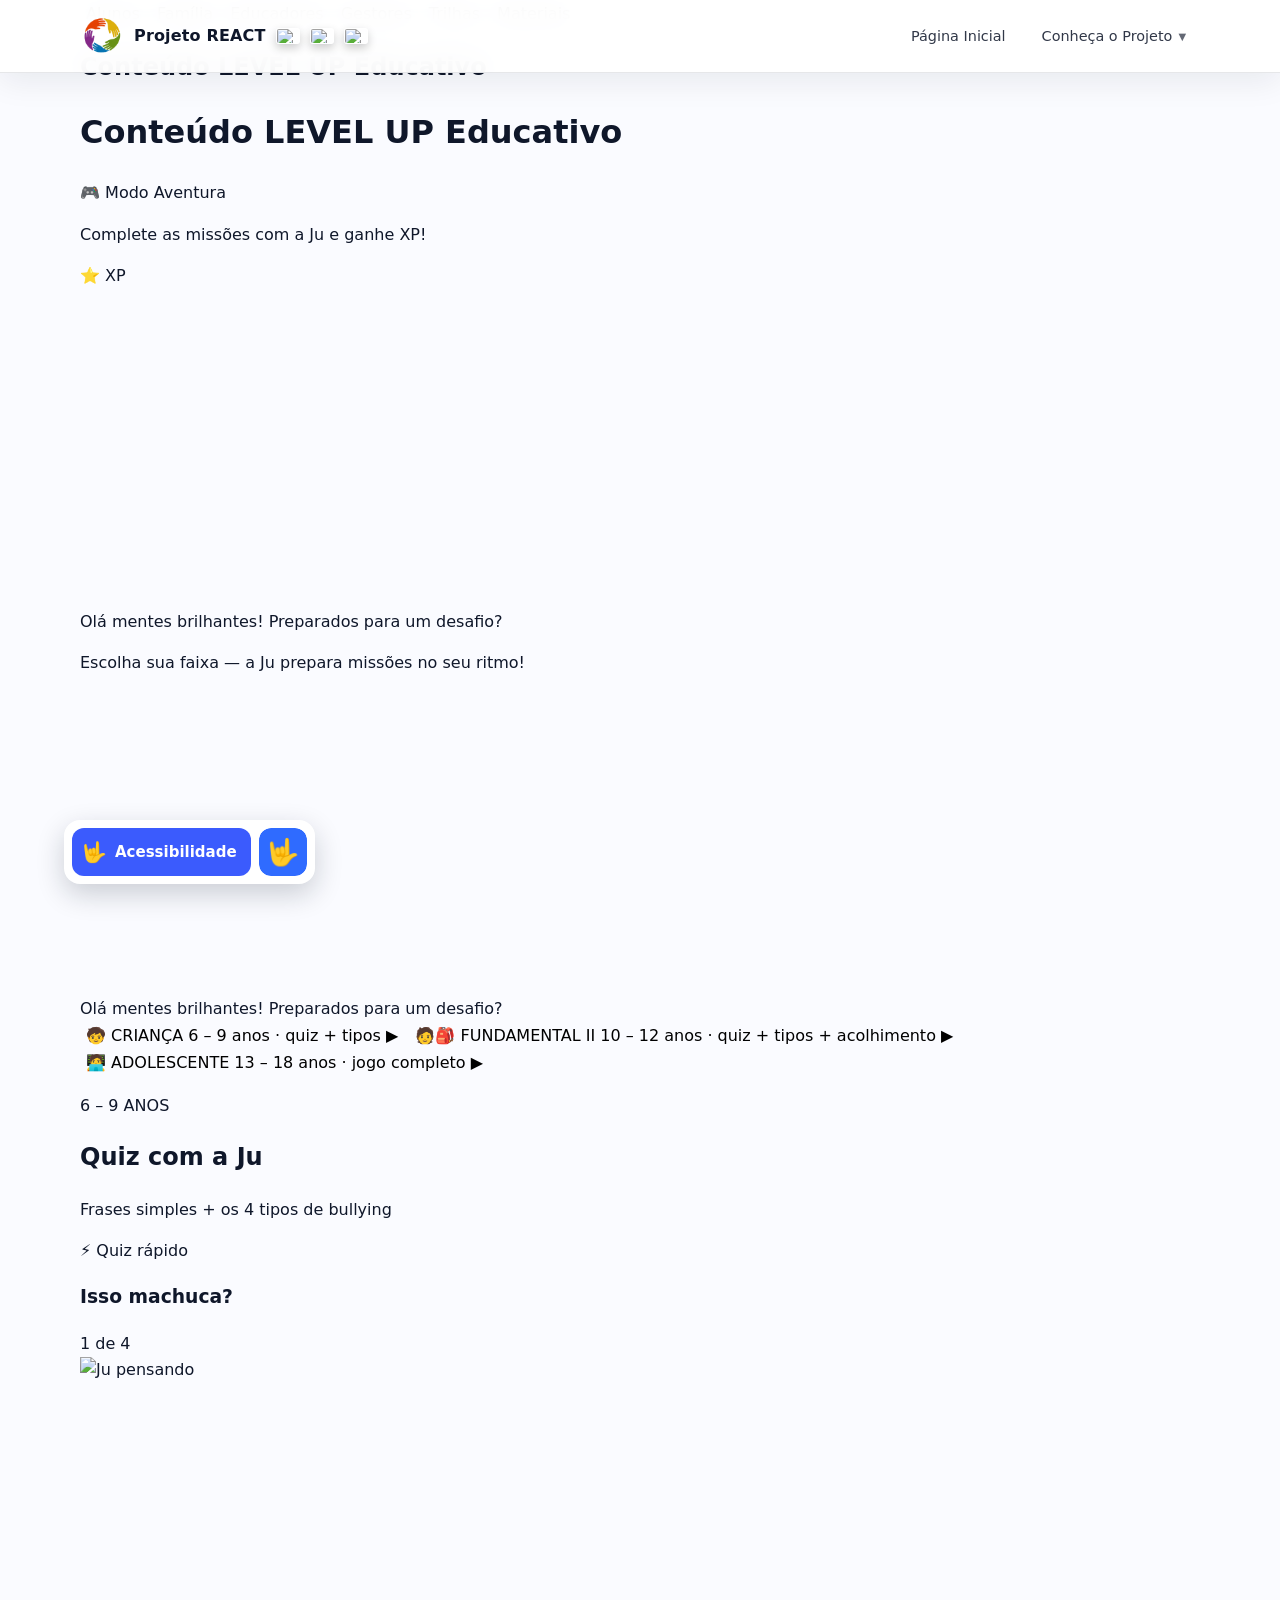
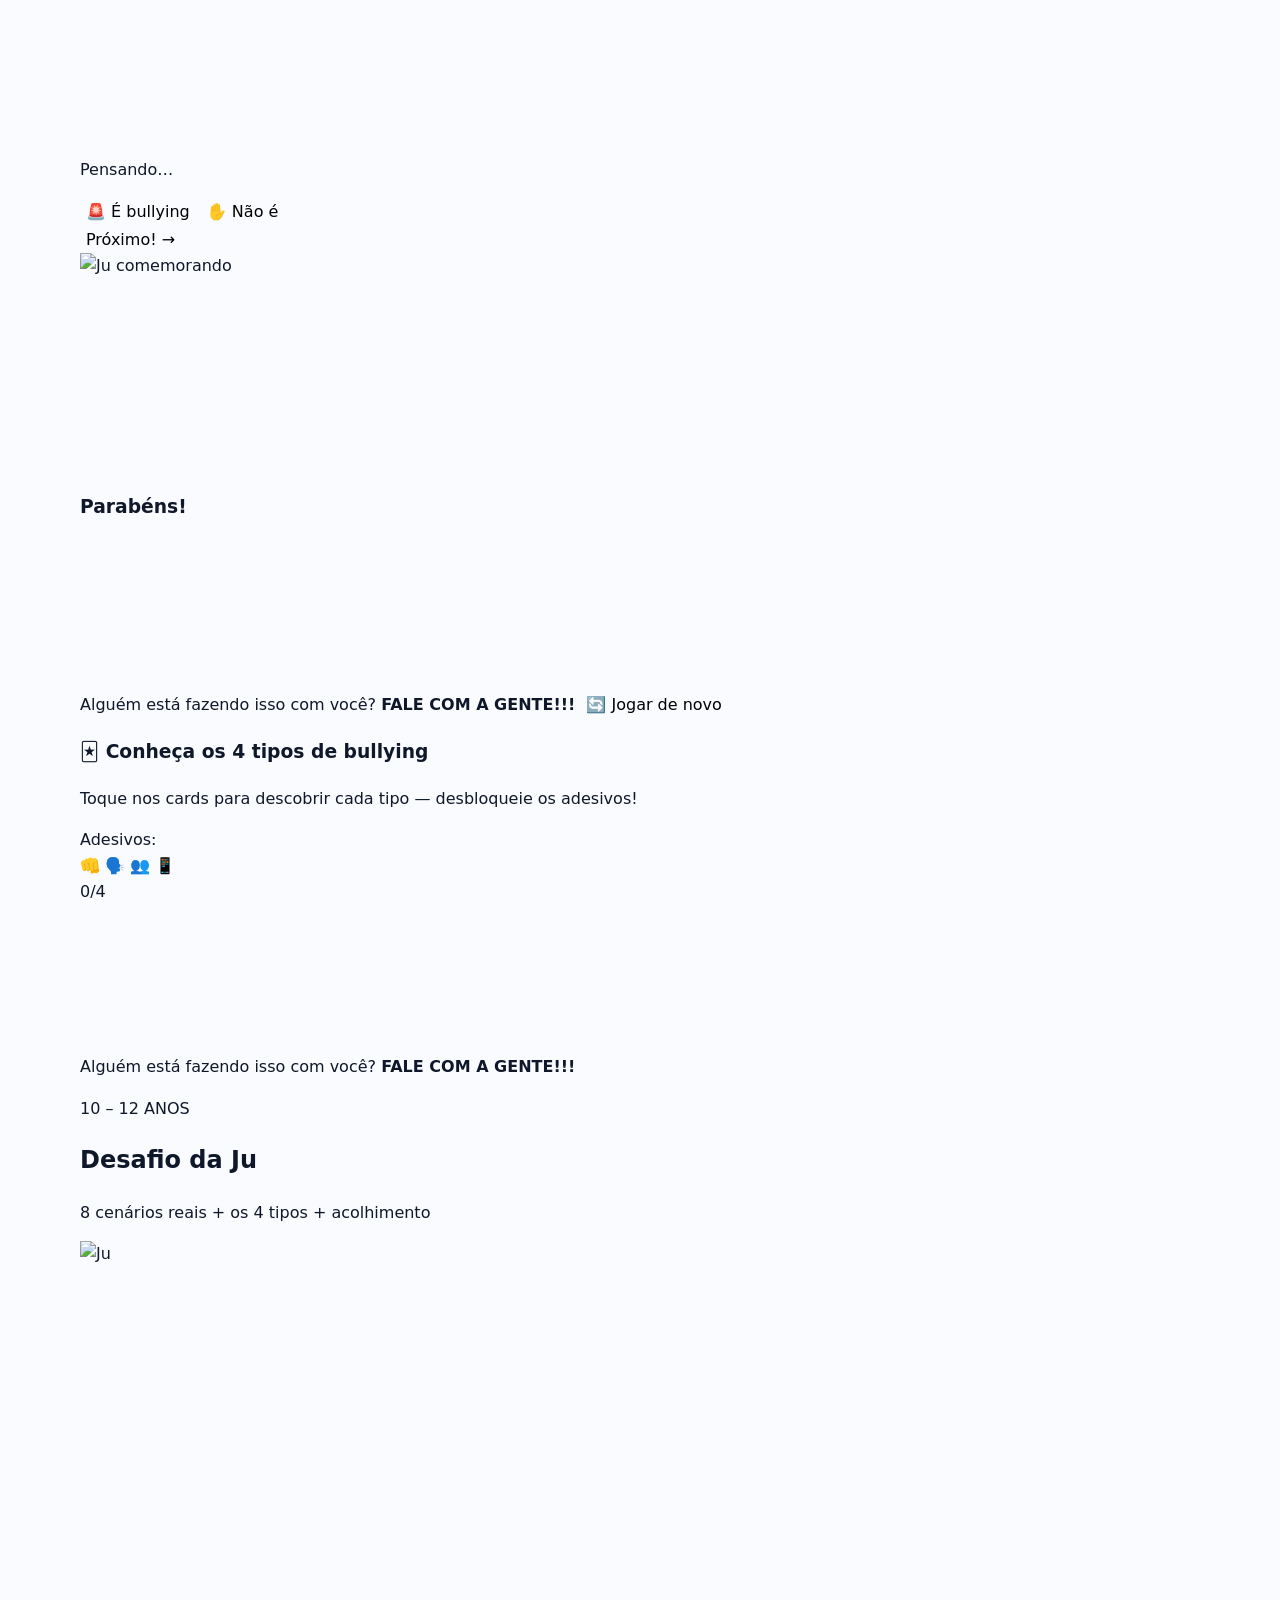
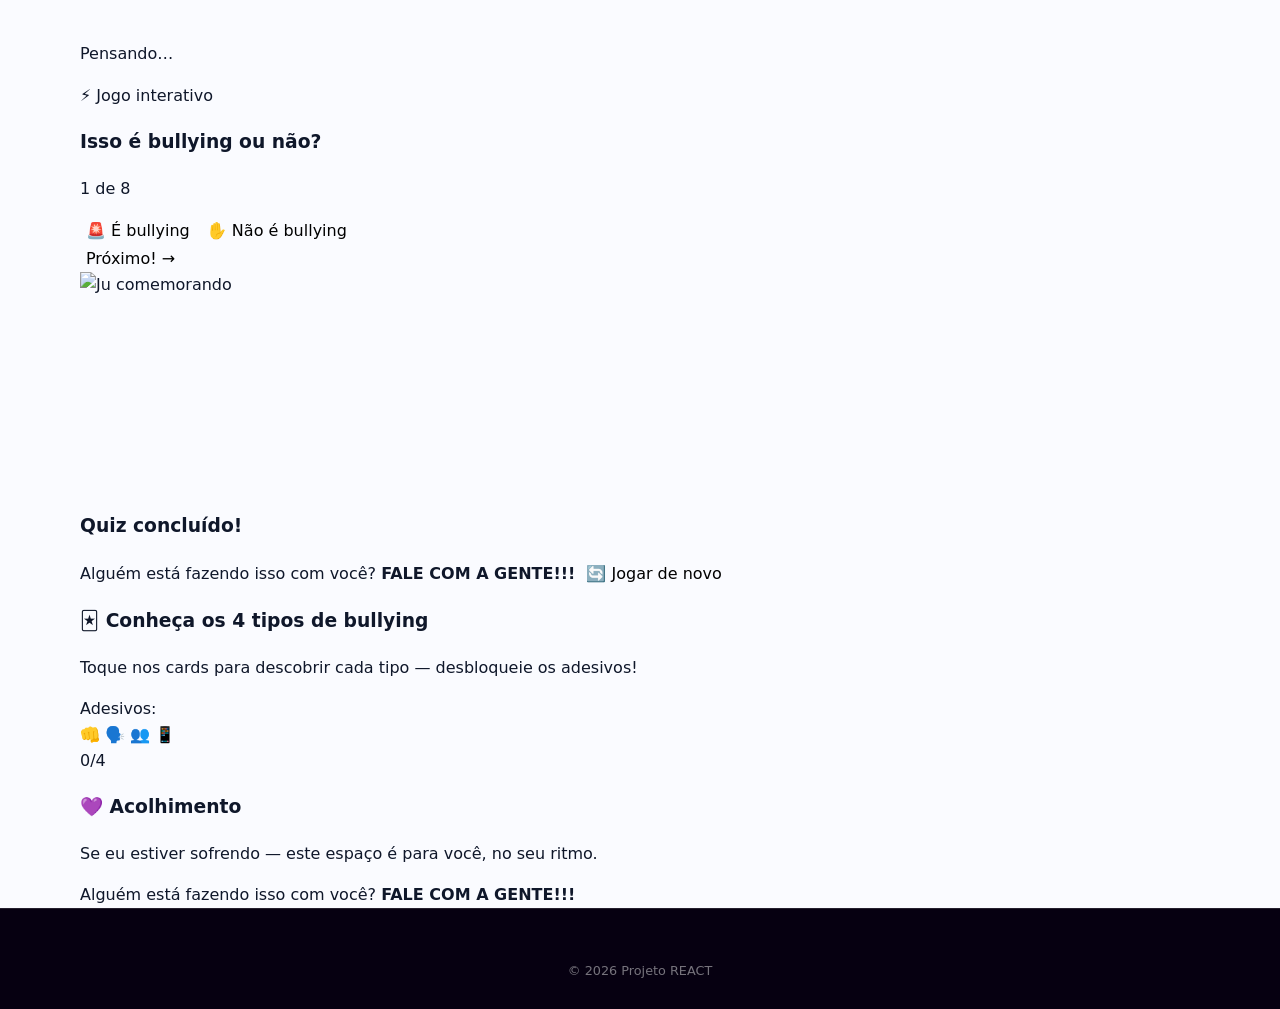
==== commit 56302ad5: "Alinha os botões de acessibilidade para ficarem visíveis. Co-authored-by: Cursor <cursoragent@cursor" ====
--- a/alunos.html
+++ b/alunos.html
@@ -46,10 +46,10 @@
         <li class="nav-item-submenu">
           <a href="conheca-o-projeto.html" class="nav-link-has-submenu">Conheça o Projeto</a>
           <ul class="nav-submenu" aria-label="Submenu Conheça o Projeto">
-            <li><a href="conheca-o-projeto.html">Sobre</a></li>
-            <li><a href="noticias.html">Notícias</a></li>
             <li><a href="alunos.html" class="nav-active-page">Conteúdo Educativo</a></li>
             <li><a href="dados.html">Dados</a></li>
+            <li><a href="noticias.html">Notícias</a></li>
+            <li><a href="conheca-o-projeto.html">Sobre</a></li>
           </ul>
         </li>
         <li class="nav-item-submenu">
@@ -1053,7 +1053,7 @@
   <!-- Acessibilidade + VLibras (canto inferior direito) -->
   <div class="accessibility-dock" id="accessibilityDock">
     <div vw class="enabled">
-      <div vw-access-button class="active"></div>
+      <div vw-access-button class="active"><span class="vlibras-mark" aria-hidden="true">🤟</span></div>
       <div vw-plugin-wrapper>
         <div class="vw-plugin-top-wrapper"></div>
       </div>
@@ -1065,7 +1065,7 @@
   </script>
 
   <script src="nav-mobile.js"></script>
-  <script src="accessibility.js"></script>
+  <script src="accessibility.js?v=a11y"></script>
   <script src="educativo.js"></script>
   <script src="educativo-missoes23.js"></script>
   <script src="ju-fala.js"></script>
--- a/styles.css
+++ b/styles.css
@@ -373,7 +373,7 @@
   min-height: min(85vh, 900px);
   display: flex;
   flex-direction: column;
-  align-items: center;
+  align-items: flex-start;
   justify-content: center;
   position: relative;
   background: #fff;
@@ -389,24 +389,18 @@
   z-index: 1;
 }
 .hero-bg-shapes { position: absolute; inset: 0; z-index: 0; pointer-events: none; }
-.hero-title-row {
-  display: flex;
-  align-items: flex-start;
-  gap: 6px;
-  margin: 0 0 1rem;
-}
-.hero-title-row .hero-title { margin-bottom: 0; }
 .hero-logo-bg {
-  position: relative;
-  flex: 0 0 auto;
-  width: 228px;
-  max-width: none;
+  position: absolute;
+  right: max(-37.5%, -320px);
+  top: 44%;
+  width: 75%;
+  max-width: 900px;
   height: auto;
-  margin-top: -42px;
-  opacity: 0.9;
+  opacity: 0.18;
+  z-index: 0;
+  pointer-events: none;
   filter: drop-shadow(0 10px 28px rgba(56, 189, 248, 0.2));
   animation: heroLogoSpin 36s linear infinite;
-  pointer-events: none;
 }
 .shape {
   position: absolute;
@@ -425,8 +419,8 @@
   66% { transform: translate(-3%, 4%) scale(0.95); }
 }
 @keyframes heroLogoSpin {
-  from { transform: rotate(0deg); }
-  to { transform: rotate(360deg); }
+  from { transform: translateY(-44%) rotate(0deg); }
+  to { transform: translateY(-44%) rotate(360deg); }
 }
 .hero::before {
   content: '';
@@ -442,6 +436,12 @@
   from { opacity: 0.85; }
   to { opacity: 1; }
 }
+.page-home .nav-container,
+.hero > .hero-content,
+.page-home .footer > .container {
+  margin-left: clamp(1.25rem, 5vw, 4rem);
+  margin-right: auto;
+}
 .hero-content {
   position: relative;
   z-index: 2;
@@ -449,7 +449,9 @@
   color: var(--gray-900);
 }
 .hero-badge {
-  display: inline-block;
+  display: inline-flex;
+  align-items: center;
+  gap: 8px;
   padding: 8px 18px;
   border-radius: 999px;
   background: rgba(15, 23, 42, 0.04);
@@ -457,6 +459,13 @@
   backdrop-filter: blur(12px);
   font-size: 0.85rem;
   margin-bottom: 1.25rem;
+  text-transform: uppercase;
+  letter-spacing: 0.02em;
+}
+.hero-badge-icon {
+  font-size: 1.05rem;
+  line-height: 1;
+  flex: 0 0 auto;
 }
 .hero-title {
   font-family: 'Sora', 'Inter', system-ui, sans-serif;
@@ -487,17 +496,17 @@
   50% { background-position: 100% center; }
 }
 .hero-subtitle {
+  max-width: 46rem;
   font-size: clamp(1rem, 2.5vw, 1.25rem);
   color: rgba(15, 23, 42, 0.84);
   margin: 0 0 0.75rem;
 }
 .hero-desc {
-  max-width: none;
+  max-width: 46rem;
   margin: 0 0 1.75rem;
   color: rgba(15, 23, 42, 0.72);
   font-size: clamp(0.85rem, 2vw, 1rem);
-  padding-inline: 0.5rem;
-  white-space: nowrap;
+  padding-inline: 0;
 }
 .hero-actions {
   display: flex;
@@ -545,6 +554,15 @@
   color: var(--gray-900);
 }
 .btn-outline:hover { border-color: var(--neon-blue); background: rgba(56, 189, 248, 0.12); }
+.btn-denuncia {
+  animation: denunciaPulse 1.9s ease-out infinite;
+}
+.btn-denuncia:hover { animation-play-state: paused; }
+@keyframes denunciaPulse {
+  0% { box-shadow: 0 0 0 0 rgba(15, 23, 42, 0.35); }
+  70% { box-shadow: 0 0 0 14px rgba(15, 23, 42, 0); }
+  100% { box-shadow: 0 0 0 0 rgba(15, 23, 42, 0); }
+}
 .hero-stats {
   display: grid;
   grid-template-columns: repeat(3, 1fr);
@@ -1102,6 +1120,69 @@
 
 @media (max-width: 768px) {
   /* Nav mobile: ver responsive.css + nav-mobile.js */
+  .hero { align-items: stretch; }
+  .hero > .hero-content {
+    width: 100%;
+    max-width: 100%;
+    margin-left: 0;
+    margin-right: 0;
+    padding-left: 1.25rem;
+    padding-right: 1.25rem;
+    text-align: left;
+  }
+  .hero-title,
+  .hero-under-title,
+  .hero-subtitle,
+  .hero-desc {
+    display: block;
+    width: 100%;
+    max-width: 100%;
+    margin-left: 0;
+    margin-right: 0;
+    text-align: left;
+  }
+  .hero-badge {
+    max-width: 100%;
+    margin-left: 0;
+    margin-right: 0;
+    text-align: left;
+    justify-content: flex-start;
+    font-size: 0.62rem;
+    gap: 5px;
+    padding: 5px 10px;
+    margin-bottom: 0.85rem;
+    letter-spacing: 0.01em;
+  }
+  .hero-badge-icon { font-size: 0.85rem; }
+  .hero-under-title {
+    font-size: 0.95rem;
+    margin-bottom: 0.55rem;
+  }
+  .hero-subtitle { font-size: 0.82rem; }
+  .hero-desc {
+    font-size: 0.75rem;
+    margin-bottom: 1.15rem;
+  }
+  .hero-actions {
+    flex-direction: row;
+    flex-wrap: nowrap;
+    align-items: stretch;
+    justify-content: flex-start;
+    gap: 8px;
+    width: 100%;
+  }
+  .hero-actions .btn,
+  .hero-actions .btn-lg {
+    flex: 1 1 0;
+    width: auto;
+    min-width: 0;
+    min-height: 40px;
+    padding: 8px 10px;
+    font-size: 0.75rem;
+    line-height: 1.2;
+    text-align: center;
+    white-space: normal;
+  }
   .hero-scroll { display: none; }
   .news-ticker { flex-direction: column; }
   .news-ticker-label { justify-content: center; }
@@ -1110,17 +1191,25 @@
 
 @media (max-width: 480px) {
   :root { --container: min(100%, calc(100% - 1.25rem)); }
-  .hero-actions { flex-direction: column; width: 100%; }
-  .hero-actions .btn { width: 100%; }
+  .hero-actions { flex-direction: row; flex-wrap: nowrap; align-items: stretch; gap: 8px; width: 100%; }
+  .hero-actions .btn,
+  .hero-actions .btn-lg {
+    flex: 1 1 0;
+    width: auto;
+    min-width: 0;
+    min-height: 38px;
+    padding: 7px 8px;
+    font-size: 0.7rem;
+  }
   .cta-actions { flex-direction: column; }
   .cta-actions .btn { width: 100%; }
-  .hero-logo-bg { width: 96px; margin-top: -8px; opacity: 0.9; }
+  .hero-logo-bg { width: clamp(160px, 55vw, 280px); right: -22%; top: 42%; opacity: 0.16; }
 }
 
 @media (prefers-reduced-motion: reduce) {
   html { scroll-behavior: auto; }
   .news-ticker-content, .shape, .hero-react, .scroll-indicator::after, .logo-project-image, .hero-logo-bg { animation: none !important; }
-  .nav-cta { animation: none !important; }
+  .nav-cta, .btn-denuncia { animation: none !important; }
   .news-card-img { transition: none; }
   .news-card:hover .news-card-img { transform: none; }
   .news-card-img-placeholder { animation: none !important; }
@@ -1156,14 +1245,19 @@
 /* Barra fixa: acessibilidade + VLibras (canto inferior direito) */
 .accessibility-dock {
   position: fixed;
-  right: max(16px, env(safe-area-inset-right, 0px));
+  left: clamp(1.25rem, 5vw, 4rem);
+  right: auto;
   bottom: max(16px, env(safe-area-inset-bottom, 0px));
   z-index: 13000;
   display: flex;
   flex-direction: row;
   align-items: center;
   justify-content: flex-end;
-  gap: 12px;
+  gap: 8px;
+  padding: 8px;
+  border-radius: 16px;
+  background: #fff;
+  box-shadow: 0 10px 28px rgba(15, 23, 42, 0.2);
   pointer-events: none;
 }
 
@@ -1191,9 +1285,29 @@
   left: auto !important;
   top: auto !important;
   margin: 0 !important;
-  width: 40px !important;
-  height: 40px !important;
-  border-radius: 999px !important;
+  width: 48px !important;
+  height: 48px !important;
+  border-radius: 12px !important;
+  overflow: hidden;
+}
+.accessibility-dock [vw-access-button] img,
+.accessibility-dock [vw-access-button] svg {
+  width: 48px !important;
+  height: 48px !important;
+  max-width: none !important;
+  object-fit: cover;
+}
+.vlibras-mark {
+  display: flex;
+  align-items: center;
+  justify-content: center;
+  width: 48px;
+  height: 48px;
+  border-radius: 12px;
+  background: #2f6bff;
+  color: #fff;
+  font-size: 26px;
+  line-height: 1;
 }
 
 .accessibility-dock [vw-plugin-wrapper] {
@@ -1215,24 +1329,27 @@
   z-index: 1;
 }
 .a11y-toggle {
-  width: 40px;
-  height: 40px;
-  border: 1px solid rgba(255, 255, 255, 0.35);
-  border-radius: 999px;
+  height: 48px;
+  padding: 0 14px 0 10px;
+  border: 0;
+  border-radius: 12px;
   display: inline-flex;
   align-items: center;
   justify-content: center;
-  background: rgba(10, 1, 24, 0.72);
+  gap: 8px;
+  background: #3b5bfd;
   color: #fff;
-  font-size: 18px;
+  font-size: 15px;
+  font-weight: 700;
   line-height: 1;
-  box-shadow: 0 8px 24px rgba(6, 0, 17, 0.38);
-  backdrop-filter: blur(10px);
-  -webkit-backdrop-filter: blur(10px);
-}
+  box-shadow: none;
+}
+.a11y-toggle-icon { font-size: 20px; line-height: 1; }
+.a11y-toggle-label { white-space: nowrap; }
 .a11y-panel {
   position: absolute;
-  right: 0;
+  left: 0;
+  right: auto;
   bottom: calc(100% + 10px);
   width: min(260px, calc(100vw - 24px));
   padding: 12px;
@@ -1282,20 +1399,22 @@
 
 @media (max-width: 768px) {
   .accessibility-dock {
-    right: max(12px, env(safe-area-inset-right, 0px));
+    left: max(12px, env(safe-area-inset-left, 0px));
     bottom: max(12px, env(safe-area-inset-bottom, 0px));
-    gap: 10px;
-  }
-
-  .accessibility-dock [vw-access-button] {
+    gap: 8px;
+  }
+
+  .accessibility-dock [vw-access-button],
+  .accessibility-dock [vw-access-button] img,
+  .accessibility-dock [vw-access-button] svg {
     width: 44px !important;
     height: 44px !important;
   }
 
   .a11y-toggle {
-    width: 44px;
     height: 44px;
-    font-size: 16px;
+    padding: 0 12px 0 8px;
+    font-size: 14px;
   }
 
   .a11y-panel {
--- a/responsive.css
+++ b/responsive.css
@@ -419,7 +419,7 @@
   }
 
   .hero-desc {
-    padding-inline: 4px;
+    padding-inline: 0;
   }
 
   .btn,
@@ -466,9 +466,11 @@
   }
 
   .hero-logo-bg {
-    width: 132px !important;
-    margin-top: -10px !important;
-    opacity: 0.9 !important;
+    width: min(72vw, 640px) !important;
+    max-width: 640px !important;
+    right: -28% !important;
+    top: 44% !important;
+    opacity: 0.16 !important;
   }
 
   .dados-ju-img,
@@ -963,10 +965,3 @@
     transition: none !important;
   }
 }
-
-@media (max-width: 640px) {
-  .hero-logo-bg {
-    width: 84px !important;
-    margin-top: 2px !important;
-  }
-}
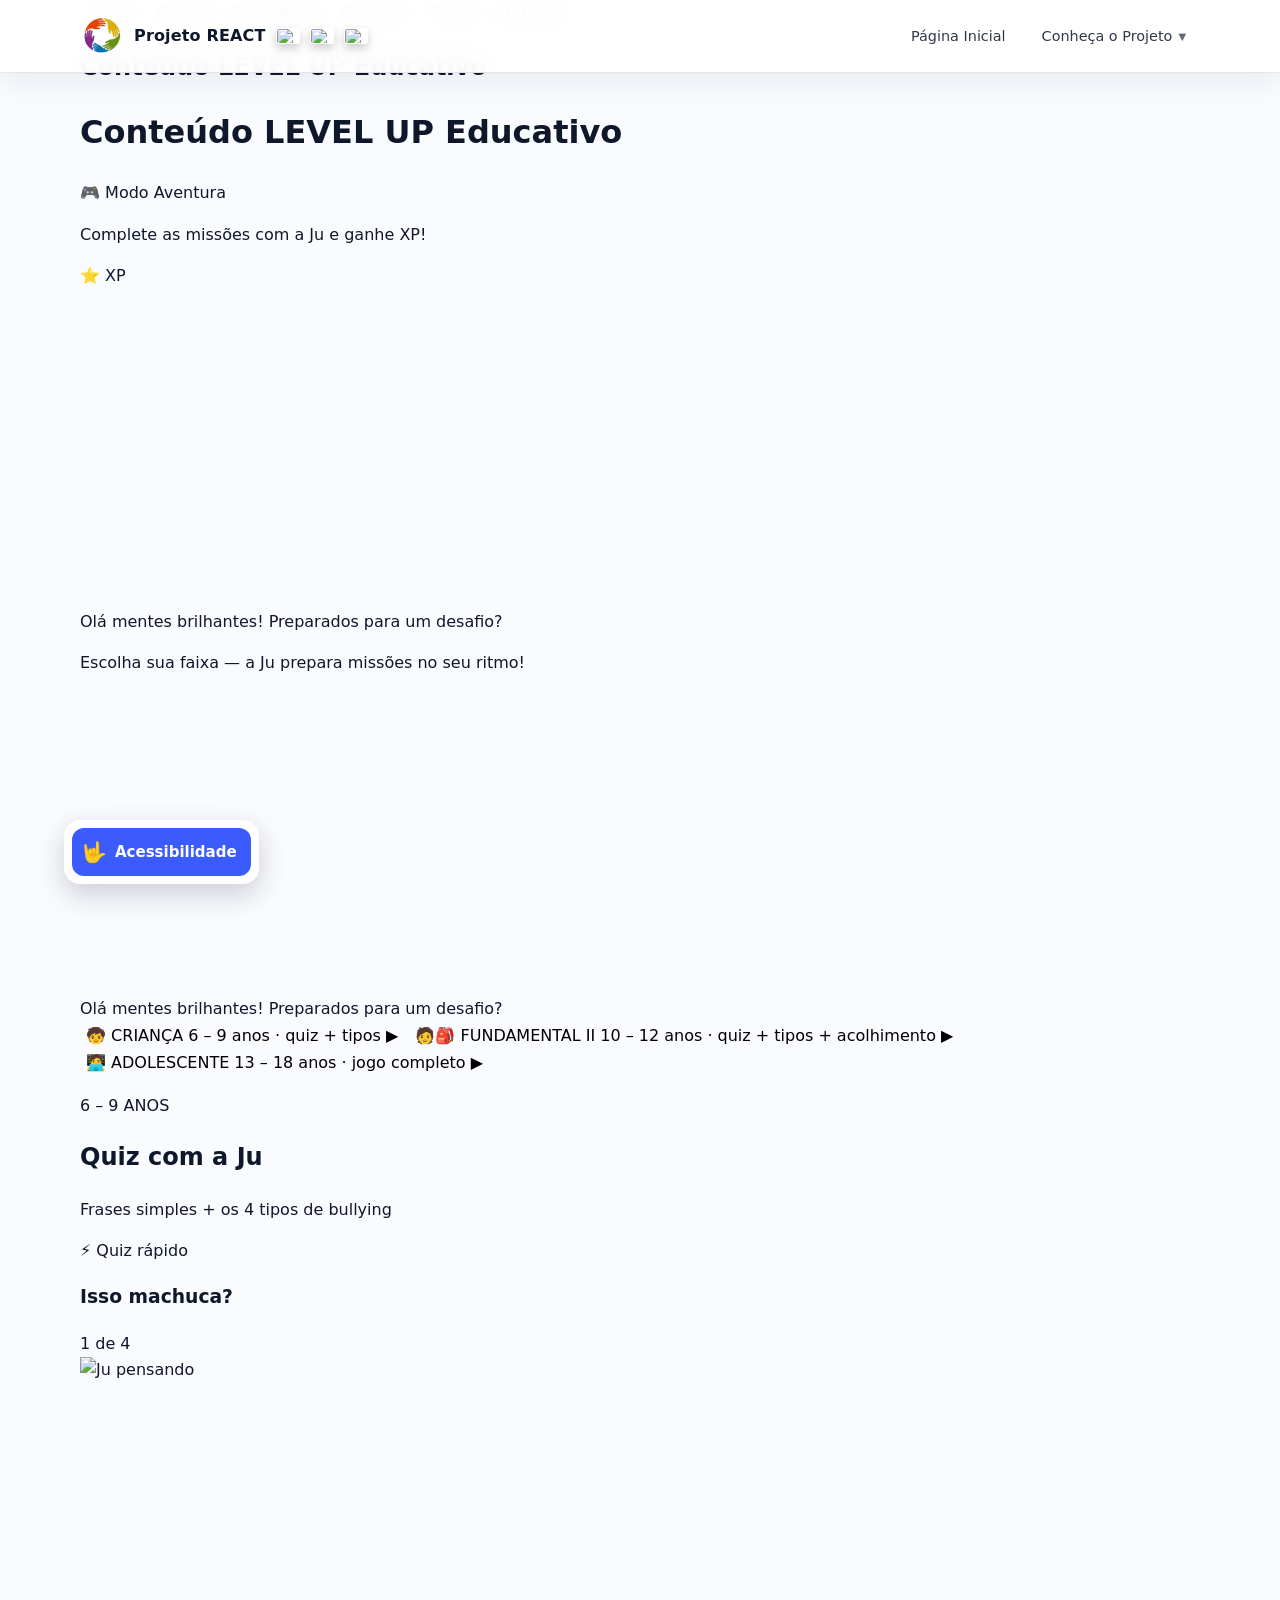
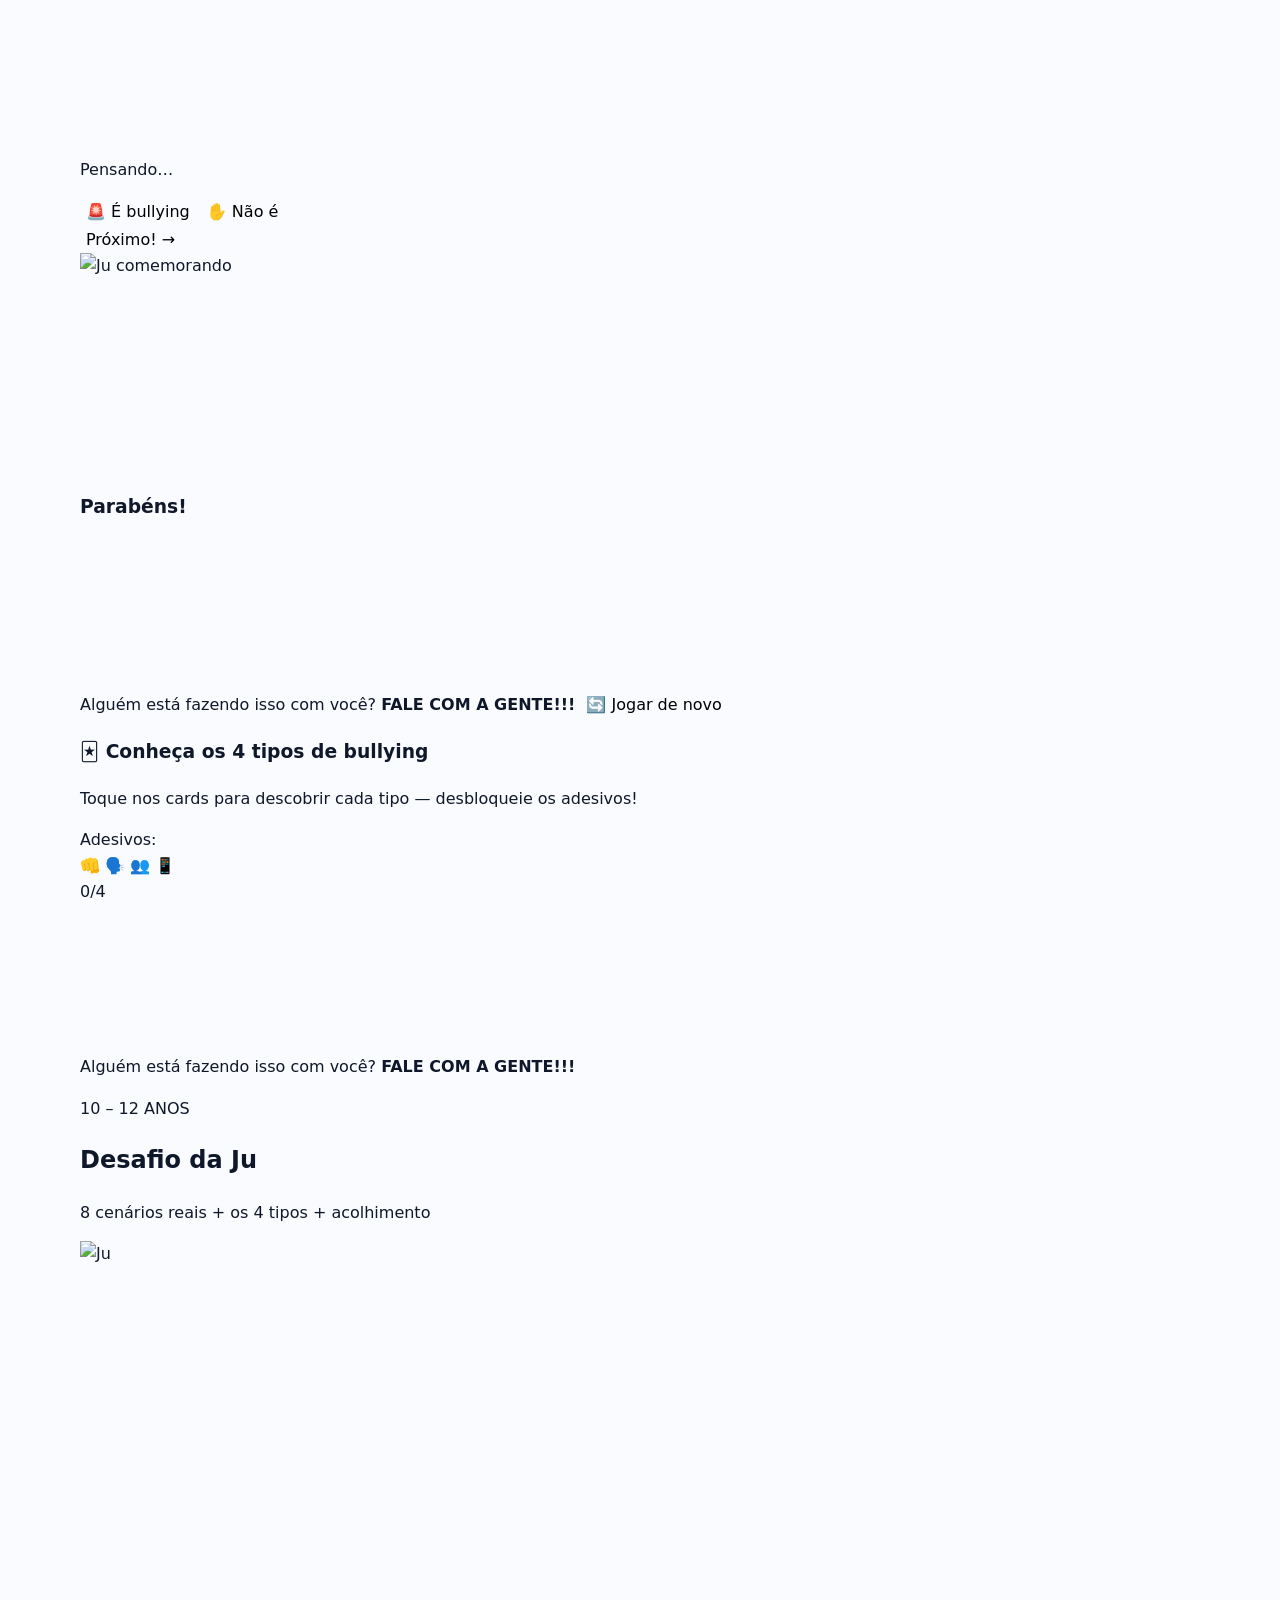
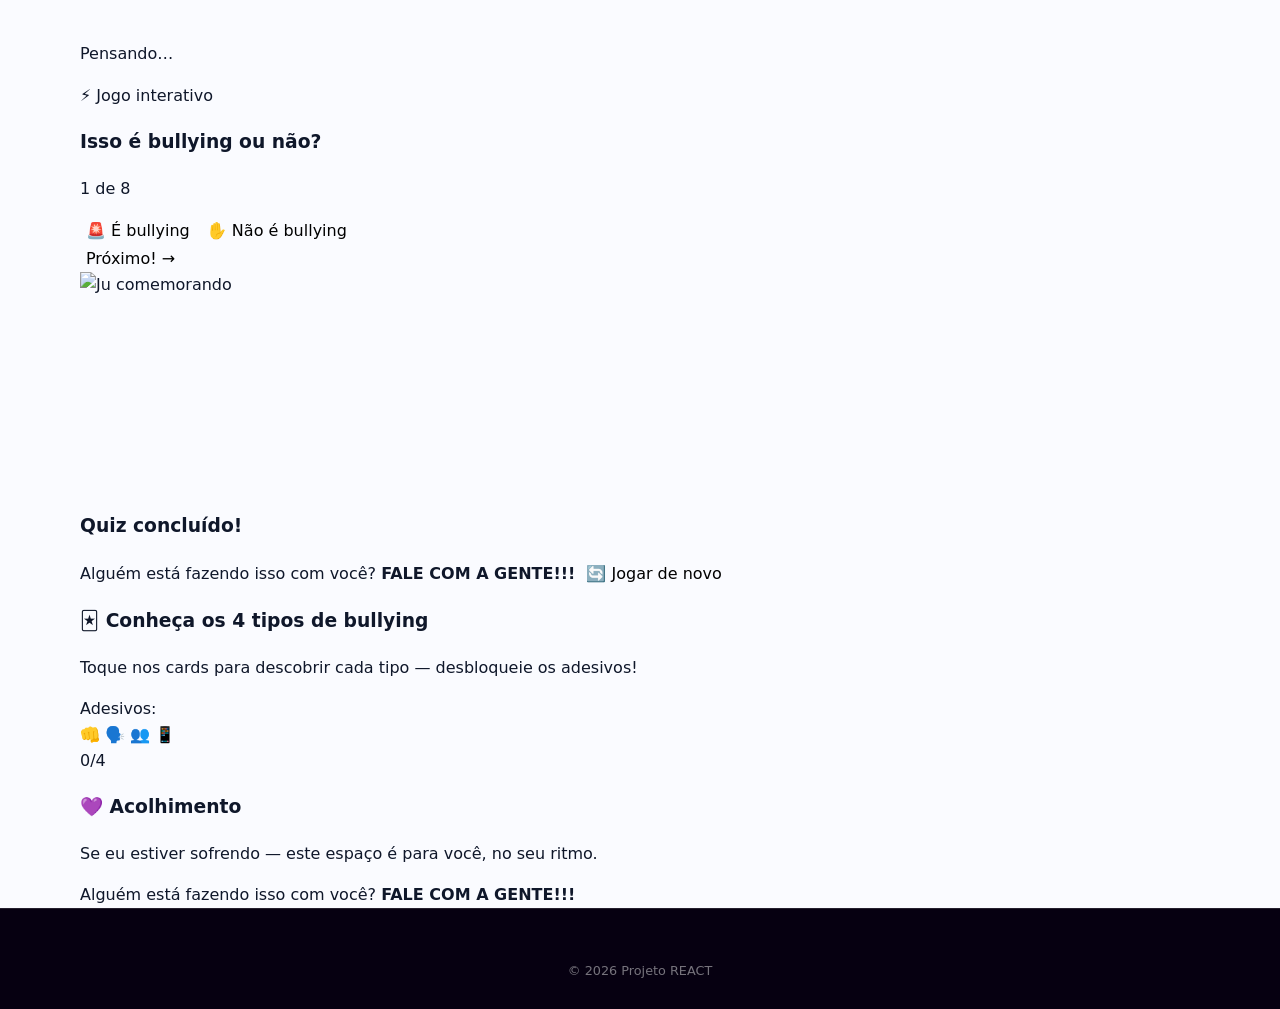
==== commit ce996c88: "Junta os botões do VLibras para ficarem visíveis lado a lado. Co-authored-by: Cursor <cursoragent@cu" ====
--- a/alunos.html
+++ b/alunos.html
@@ -1065,7 +1065,7 @@
   </script>
 
   <script src="nav-mobile.js"></script>
-  <script src="accessibility.js?v=a11y"></script>
+  <script src="accessibility.js?v=a11y4"></script>
   <script src="educativo.js"></script>
   <script src="educativo-missoes23.js"></script>
   <script src="ju-fala.js"></script>
--- a/styles.css
+++ b/styles.css
@@ -1266,16 +1266,9 @@
   flex-shrink: 0;
 }
 
-/* VLibras dentro da barra (sem flutuar separado) */
+/* O plugin novo do VLibras cria o próprio botão. O markup antigo fica oculto. */
 .accessibility-dock [vw] {
-  position: relative !important;
-  inset: auto !important;
-  right: auto !important;
-  bottom: auto !important;
-  left: auto !important;
-  top: auto !important;
-  transform: none !important;
-  margin: 0 !important;
+  display: none !important;
 }
 
 .accessibility-dock [vw-access-button] {
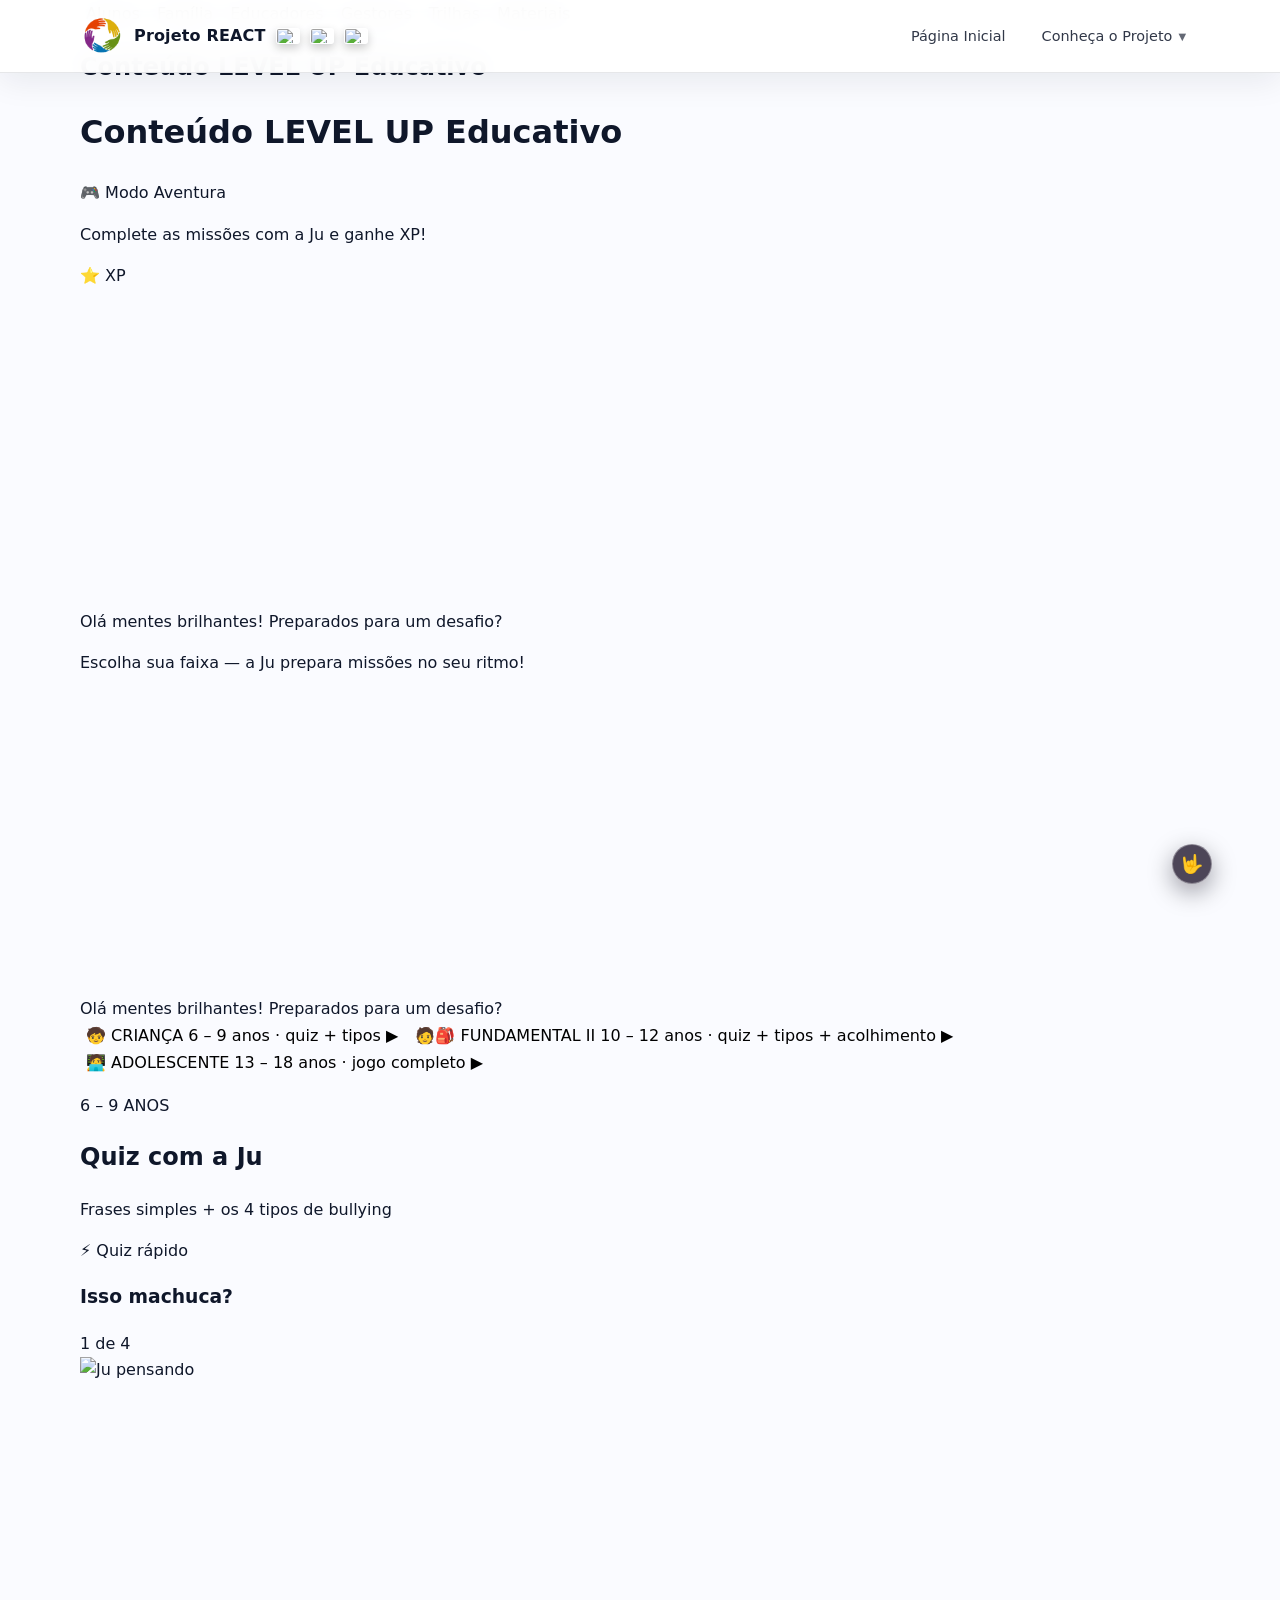
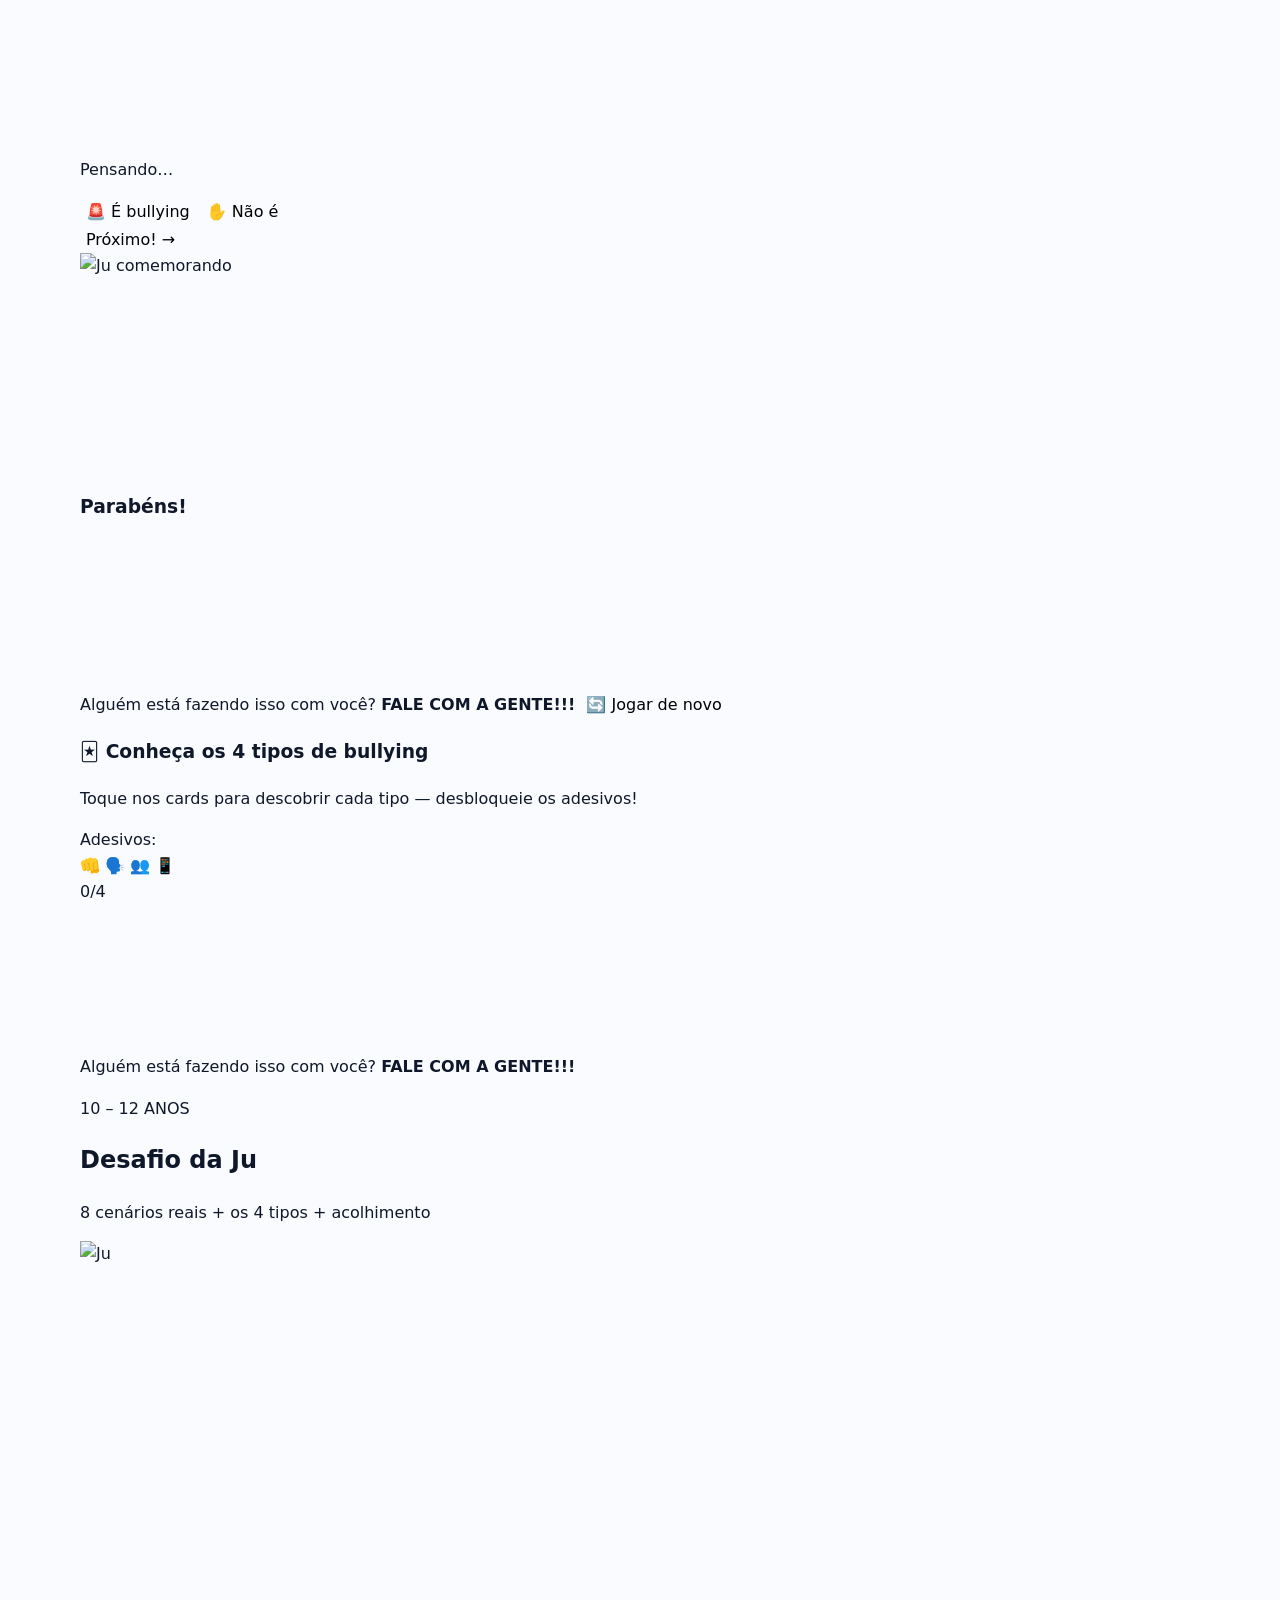
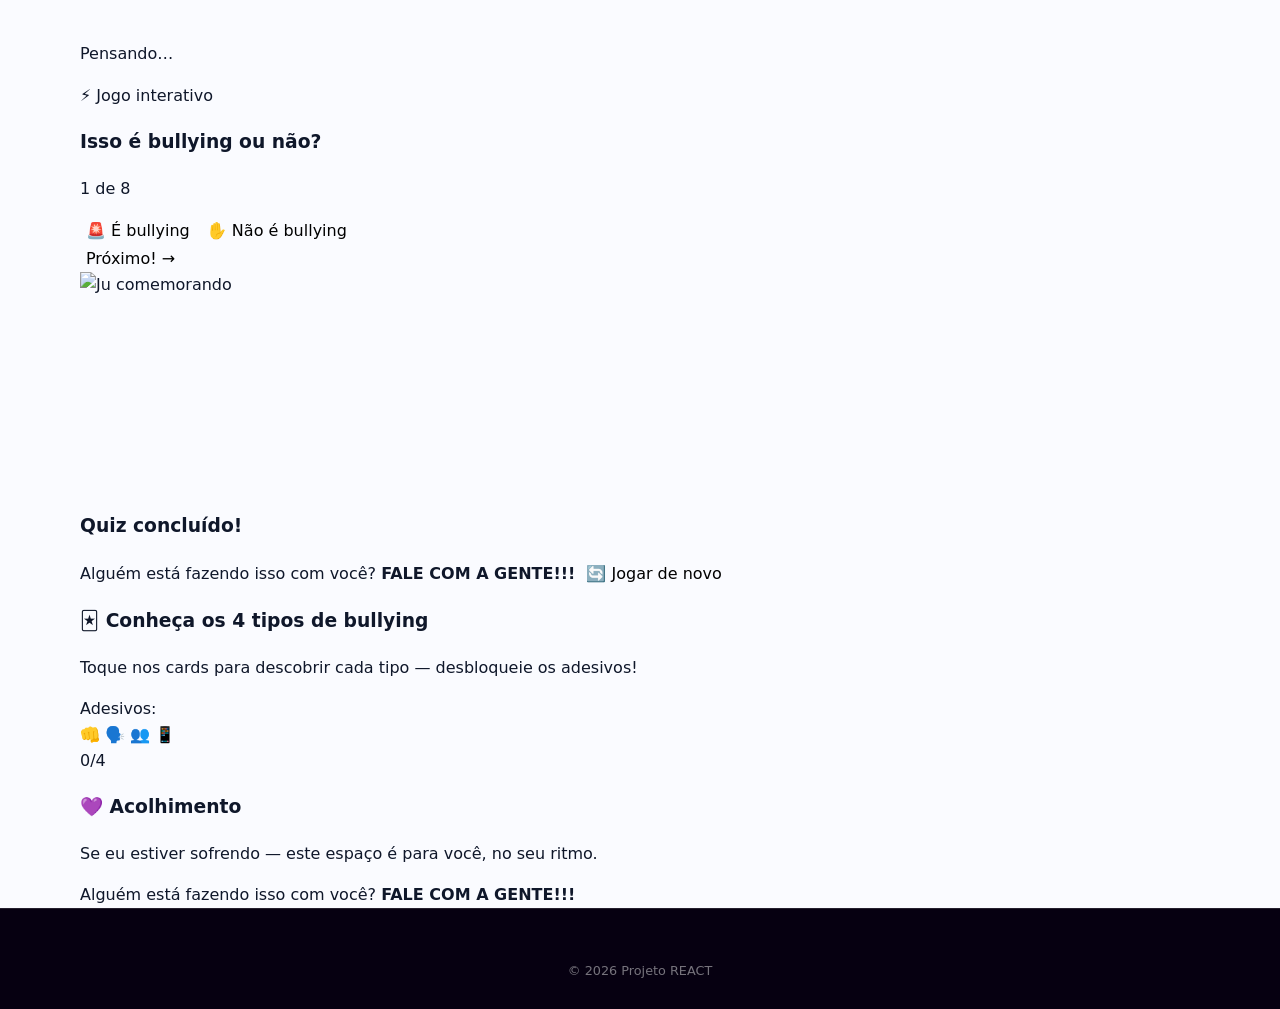
==== commit 0267b0b9: "Volta os botões de acessibilidade ao formato inicial. Co-authored-by: Cursor <cursoragent@cursor.com" ====
--- a/alunos.html
+++ b/alunos.html
@@ -1053,7 +1053,7 @@
   <!-- Acessibilidade + VLibras (canto inferior direito) -->
   <div class="accessibility-dock" id="accessibilityDock">
     <div vw class="enabled">
-      <div vw-access-button class="active"><span class="vlibras-mark" aria-hidden="true">🤟</span></div>
+      <div vw-access-button class="active"></div>
       <div vw-plugin-wrapper>
         <div class="vw-plugin-top-wrapper"></div>
       </div>
@@ -1065,7 +1065,7 @@
   </script>
 
   <script src="nav-mobile.js"></script>
-  <script src="accessibility.js?v=a11y4"></script>
+  <script src="accessibility.js"></script>
   <script src="educativo.js"></script>
   <script src="educativo-missoes23.js"></script>
   <script src="ju-fala.js"></script>
--- a/styles.css
+++ b/styles.css
@@ -1245,19 +1245,14 @@
 /* Barra fixa: acessibilidade + VLibras (canto inferior direito) */
 .accessibility-dock {
   position: fixed;
-  left: clamp(1.25rem, 5vw, 4rem);
-  right: auto;
+  right: max(16px, env(safe-area-inset-right, 0px));
   bottom: max(16px, env(safe-area-inset-bottom, 0px));
   z-index: 13000;
   display: flex;
   flex-direction: row;
   align-items: center;
   justify-content: flex-end;
-  gap: 8px;
-  padding: 8px;
-  border-radius: 16px;
-  background: #fff;
-  box-shadow: 0 10px 28px rgba(15, 23, 42, 0.2);
+  gap: 12px;
   pointer-events: none;
 }
 
@@ -1266,9 +1261,16 @@
   flex-shrink: 0;
 }
 
-/* O plugin novo do VLibras cria o próprio botão. O markup antigo fica oculto. */
+/* VLibras dentro da barra (sem flutuar separado) */
 .accessibility-dock [vw] {
-  display: none !important;
+  position: relative !important;
+  inset: auto !important;
+  right: auto !important;
+  bottom: auto !important;
+  left: auto !important;
+  top: auto !important;
+  transform: none !important;
+  margin: 0 !important;
 }
 
 .accessibility-dock [vw-access-button] {
@@ -1278,29 +1280,9 @@
   left: auto !important;
   top: auto !important;
   margin: 0 !important;
-  width: 48px !important;
-  height: 48px !important;
-  border-radius: 12px !important;
-  overflow: hidden;
-}
-.accessibility-dock [vw-access-button] img,
-.accessibility-dock [vw-access-button] svg {
-  width: 48px !important;
-  height: 48px !important;
-  max-width: none !important;
-  object-fit: cover;
-}
-.vlibras-mark {
-  display: flex;
-  align-items: center;
-  justify-content: center;
-  width: 48px;
-  height: 48px;
-  border-radius: 12px;
-  background: #2f6bff;
-  color: #fff;
-  font-size: 26px;
-  line-height: 1;
+  width: 40px !important;
+  height: 40px !important;
+  border-radius: 999px !important;
 }
 
 .accessibility-dock [vw-plugin-wrapper] {
@@ -1322,27 +1304,24 @@
   z-index: 1;
 }
 .a11y-toggle {
-  height: 48px;
-  padding: 0 14px 0 10px;
-  border: 0;
-  border-radius: 12px;
+  width: 40px;
+  height: 40px;
+  border: 1px solid rgba(255, 255, 255, 0.35);
+  border-radius: 999px;
   display: inline-flex;
   align-items: center;
   justify-content: center;
-  gap: 8px;
-  background: #3b5bfd;
+  background: rgba(10, 1, 24, 0.72);
   color: #fff;
-  font-size: 15px;
-  font-weight: 700;
+  font-size: 18px;
   line-height: 1;
-  box-shadow: none;
-}
-.a11y-toggle-icon { font-size: 20px; line-height: 1; }
-.a11y-toggle-label { white-space: nowrap; }
+  box-shadow: 0 8px 24px rgba(6, 0, 17, 0.38);
+  backdrop-filter: blur(10px);
+  -webkit-backdrop-filter: blur(10px);
+}
 .a11y-panel {
   position: absolute;
-  left: 0;
-  right: auto;
+  right: 0;
   bottom: calc(100% + 10px);
   width: min(260px, calc(100vw - 24px));
   padding: 12px;
@@ -1392,22 +1371,20 @@
 
 @media (max-width: 768px) {
   .accessibility-dock {
-    left: max(12px, env(safe-area-inset-left, 0px));
+    right: max(12px, env(safe-area-inset-right, 0px));
     bottom: max(12px, env(safe-area-inset-bottom, 0px));
-    gap: 8px;
-  }
-
-  .accessibility-dock [vw-access-button],
-  .accessibility-dock [vw-access-button] img,
-  .accessibility-dock [vw-access-button] svg {
+    gap: 10px;
+  }
+
+  .accessibility-dock [vw-access-button] {
     width: 44px !important;
     height: 44px !important;
   }
 
   .a11y-toggle {
+    width: 44px;
     height: 44px;
-    padding: 0 12px 0 8px;
-    font-size: 14px;
+    font-size: 16px;
   }
 
   .a11y-panel {
